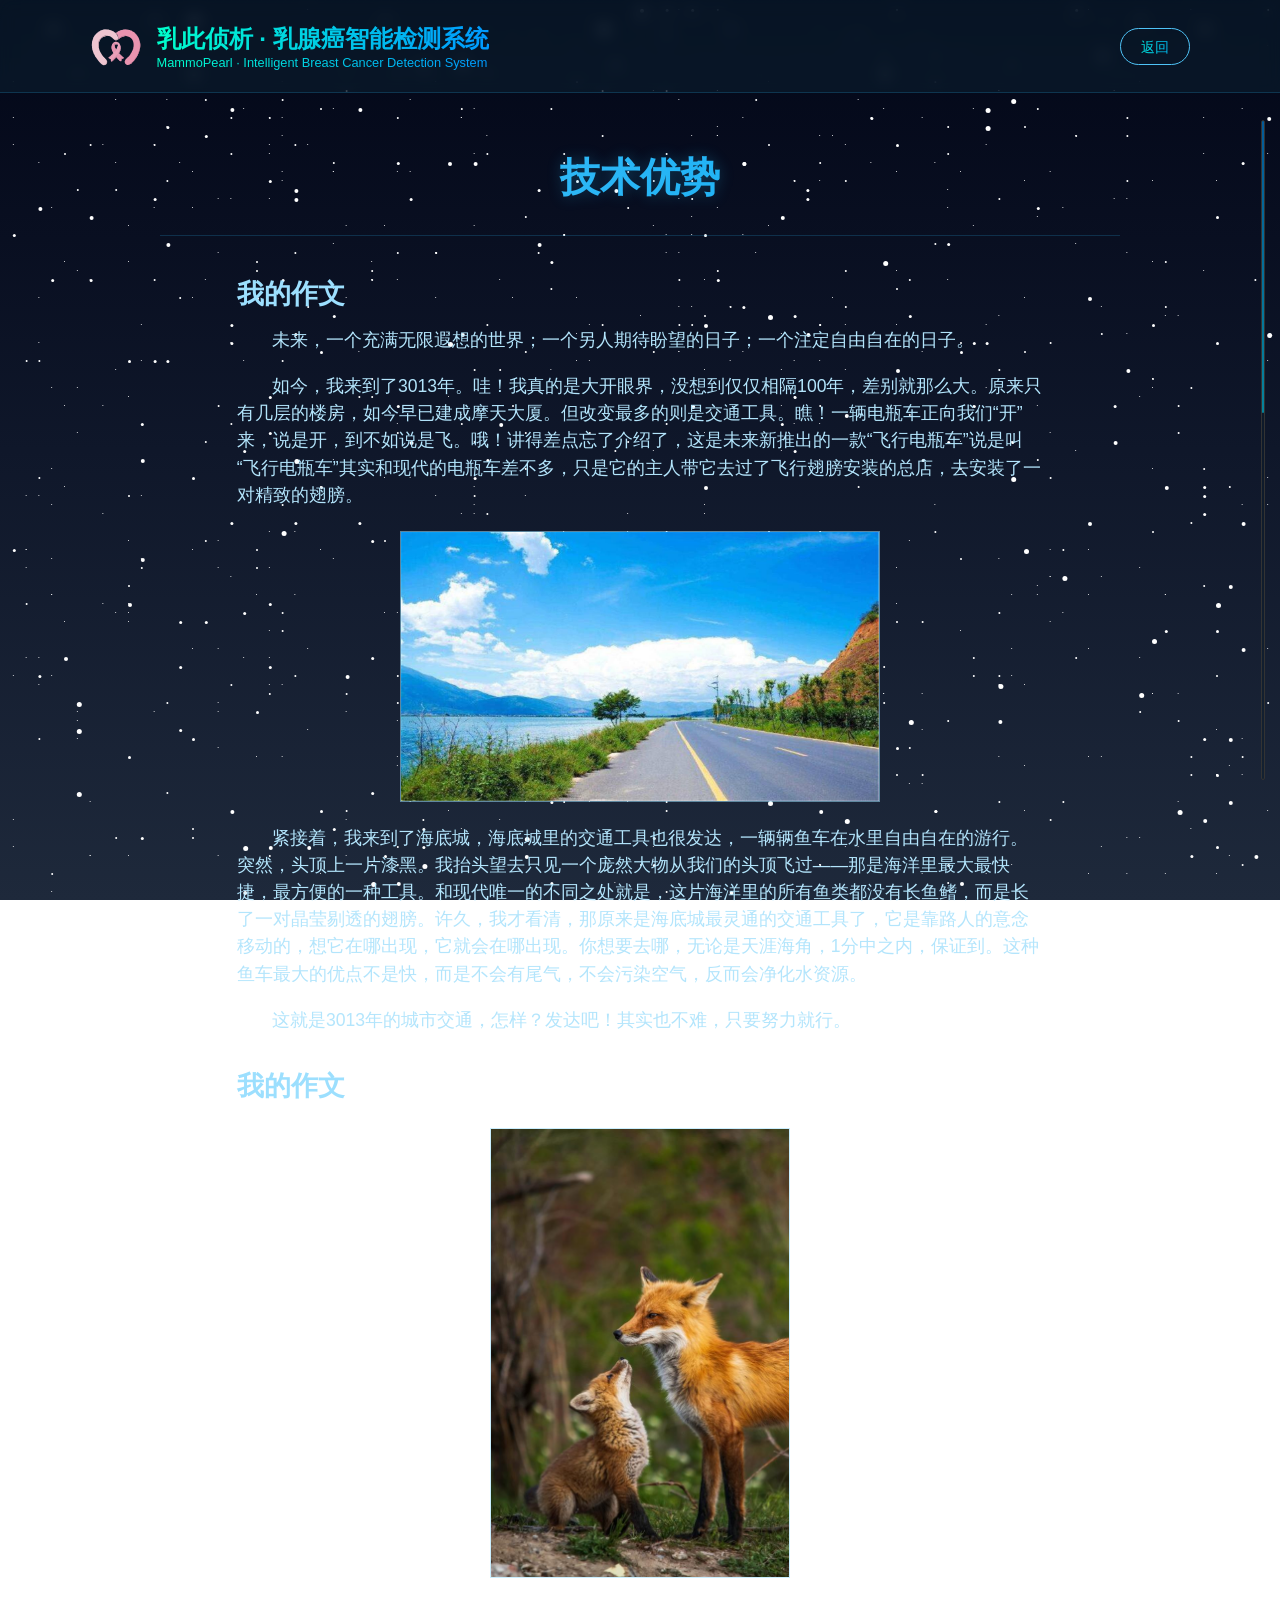
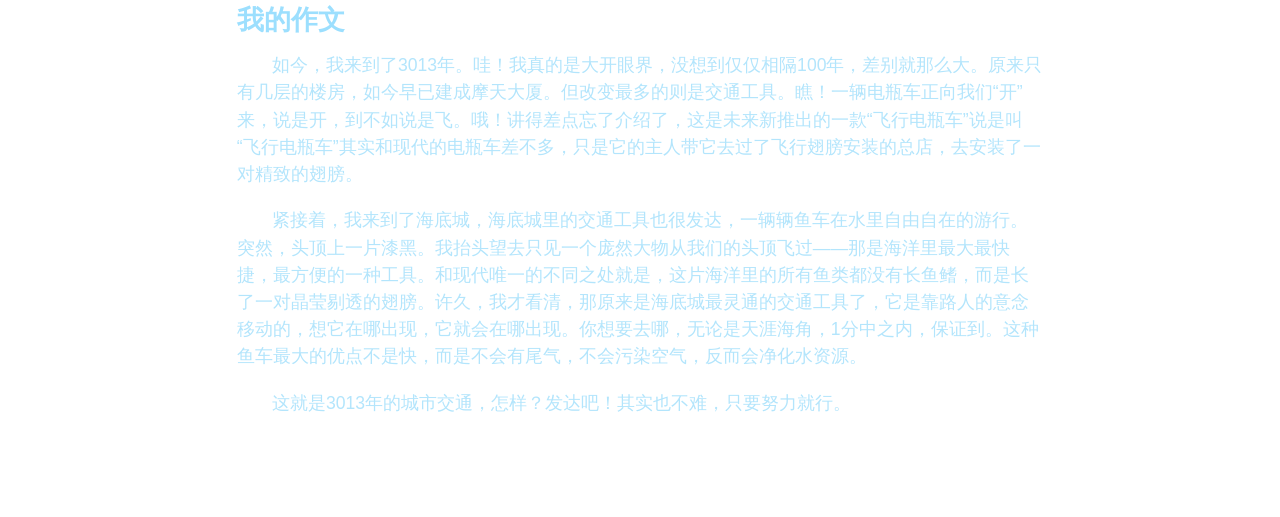
==== templates/advan.html @ e094aace "finish demo of advantage page" ====
<!DOCTYPE html>
<html lang="zh-CN">

<head>
    <meta charset="utf-8">
    <meta name="viewport" content="width=device-width, initial-scale=1.0">
    <title>乳此侦析 - 技术优势</title>
    <link rel="icon" href="../static/assets/img/favicon.ico" type="image/x-icon">
    <link rel="stylesheet" href="../static/css/scrollbar.css">
    <link rel="stylesheet" href="../static/css/star.css">
    <link rel="stylesheet" href="../static/css/header.css">
    <link rel="stylesheet" href="../static/css/advan-main.css">
</head>

<body>
    <div class="star-container">
        <div class="layer1"></div>
        <div class="layer2"></div>
        <div class="layer3"></div>
        <div class="layer4"></div>
        <div class="layer5"></div>
    </div>
    <div class="scroll-indicator">
        <div class="scroll-indicator-thumb" id="scroll-thumb"></div>
    </div>

    <header class="main-header no-select">
        <div class="main-header-left">
            <svg class="main-header-logo" version="1.1" xmlns="http://www.w3.org/2000/svg" width="52" height="52"
                viewBox="0 0 52 52">
                <g class="main-header-logo-g">
                    <path
                        d="M0 0 C1.58754144 1.37013927 3.17115273 2.74485119 4.75 4.125 C6.10351562 5.08792969 6.10351562 5.08792969 7.484375 6.0703125 C10.16448387 8.500894 10.18817424 9.65680637 10.75 13.125 C12.31204284 15.30531667 12.31204284 15.30531667 14.25 17.25 C16.55543369 19.67826417 17.67536198 20.90108595 18.75 24.125 C19.1934375 24.54523437 19.636875 24.96546875 20.09375 25.3984375 C24.11371924 29.58906581 26.31851023 35.89902555 28.75 41.125 C29.10835938 41.89199219 29.46671875 42.65898438 29.8359375 43.44921875 C32.78611499 50.88308184 32.48726083 59.23376484 32.75 67.125 C33.41 66.135 34.07 65.145 34.75 64.125 C34.75 66.95529452 34.22100883 68.63308477 32.25390625 70.6875 C25.15498288 76.40091921 17.26501741 78.7466569 8.1875 78.40625 C-4.76184318 76.91209502 -12.71640388 68.8432201 -21.09863281 59.6628418 C-27.55818093 52.61914856 -34.23340247 47.5149106 -42.5625 42.875 C-43.14249756 42.54508057 -43.72249512 42.21516113 -44.32006836 41.87524414 C-54.56867589 36.42652904 -65.27054915 35.64178246 -76.6875 35.75 C-77.90759766 35.73839844 -79.12769531 35.72679688 -80.38476562 35.71484375 C-98.57722936 35.77287394 -113.6607672 41.44947905 -128.25 52.125 C-129.18972656 52.80433594 -130.12945312 53.48367187 -131.09765625 54.18359375 C-149.18955521 68.05150505 -158.03670073 87.98331957 -161.85742188 109.98291016 C-162.64927397 116.32068161 -162.64295207 122.68543615 -162.625 129.0625 C-162.62445618 129.78944061 -162.62391235 130.51638123 -162.62335205 131.26535034 C-162.54116151 155.21008517 -155.98321189 174.53285616 -145.8125 196 C-145.00631226 197.71231812 -145.00631226 197.71231812 -144.18383789 199.45922852 C-140.77084655 206.51858253 -136.91869668 212.83486909 -132.25 219.125 C-131.39456358 220.33972904 -130.54260225 221.55691833 -129.6953125 222.77734375 C-122.8454768 232.50797845 -115.76857911 241.81329175 -107.19921875 250.11328125 C-105.12076379 252.25838005 -103.32346262 254.51013817 -101.5 256.875 C-98.78547092 260.38350201 -95.92837569 263.45902133 -92.71508789 266.49487305 C-84.69968942 274.08199597 -78.93948394 282.37385771 -78.046875 293.703125 C-77.87049714 303.75666316 -79.78371543 310.62720187 -86.796875 318.04296875 C-94.21498304 324.33891076 -103.05522108 327.57102831 -112.73046875 327.39453125 C-122.36870011 326.36346464 -129.2327175 321.43232283 -136.25 315.125 C-136.75821289 314.67560059 -137.26642578 314.22620117 -137.79003906 313.76318359 C-149.03311009 303.80126829 -158.88396156 292.86749595 -168.25 281.125 C-168.69520996 280.56876953 -169.14041992 280.01253906 -169.59912109 279.43945312 C-208.31755136 230.99122721 -236.22239445 170.40146942 -229.5 107.0625 C-226.04740163 78.01501948 -215.67225597 46.58198347 -196.25 24.125 C-195.59 24.125 -194.93 24.125 -194.25 24.125 C-194.023125 23.58875 -193.79625 23.0525 -193.5625 22.5 C-190.24818297 16.50266442 -184.68253796 9.74566361 -178.25 7.125 C-178.25 6.465 -178.25 5.805 -178.25 5.125 C-176.01906488 3.3070145 -173.63104184 1.77267007 -171.2421875 0.16796875 C-169.31279004 -1.14936137 -167.41774477 -2.51920923 -165.5703125 -3.94921875 C-151.48250537 -14.58188619 -133.49413192 -22.2190003 -116.25 -25.875 C-114.37634766 -26.31585938 -114.37634766 -26.31585938 -112.46484375 -26.765625 C-73.17427471 -35.19535668 -31.16849437 -25.35037542 0 0 Z "
                        fill="#EEC5D0" transform="translate(289.25,33.875)" />
                    <path
                        d="M0 0 C0.78866455 0.52674316 1.5773291 1.05348633 2.38989258 1.59619141 C8.47725109 5.73045713 13.81918882 10.2099766 19.125 15.3125 C20.88679974 16.83753614 22.66664285 18.33690176 24.45703125 19.828125 C53.07965748 45.30025139 68.38412422 87.99743405 71.125 125.3125 C71.32325459 130.32625418 71.28624798 135.2982079 71.125 140.3125 C71.09535156 141.57578125 71.06570313 142.8390625 71.03515625 144.140625 C70.63096426 154.03839967 68.90013044 163.37989488 66.65136719 173.01464844 C66.16625855 175.13238616 65.72034028 177.25357426 65.2890625 179.3828125 C61.24592732 198.73905509 54.32143075 217.81502241 45.125 235.3125 C44.78001465 235.97362793 44.4350293 236.63475586 44.07958984 237.31591797 C32.16048733 259.90607797 16.16474412 283.09004579 -2.34375 300.75390625 C-3.97332541 302.25263391 -3.97332541 302.25263391 -4.875 304.3125 C-5.535 304.3125 -6.195 304.3125 -6.875 304.3125 C-7.1225 304.93125 -7.37 305.55 -7.625 306.1875 C-9.08128639 308.66318687 -10.25312506 309.26375002 -12.875 310.3125 C-12.875 310.9725 -12.875 311.6325 -12.875 312.3125 C-16.34307633 315.5457936 -20.13777142 318.3980195 -23.875 321.3125 C-24.80828125 322.04855469 -25.7415625 322.78460938 -26.703125 323.54296875 C-38.04518332 332.17913602 -47.75414958 334.93590798 -61.875 333.3125 C-65.1280157 332.14695546 -67.33119265 330.61464565 -69.875 328.3125 C-70.926875 327.549375 -71.97875 326.78625 -73.0625 326 C-80.71338989 318.68914967 -82.90786619 310.08243666 -84.375 299.8125 C-82.37835115 285.83595802 -72.92821788 276.27434906 -63.4375 266.625 C-62.91728271 266.09519531 -62.39706543 265.56539063 -61.86108398 265.01953125 C-58.12016199 261.3125 -58.12016199 261.3125 -55.875 261.3125 C-55.61847656 260.72597656 -55.36195313 260.13945312 -55.09765625 259.53515625 C-53.76326104 257.10937071 -52.33014672 255.63721299 -50.3125 253.75 C-43.03611135 246.65849237 -36.81074841 238.5435994 -30.875 230.3125 C-30.18664062 229.37019531 -29.49828125 228.42789063 -28.7890625 227.45703125 C-23.43432577 219.95491716 -18.92649572 212.25508472 -14.75976562 204.03808594 C-13.98423469 202.52554382 -13.17449271 201.03064388 -12.359375 199.5390625 C-1.03302762 178.31771933 4.32791772 157.32328648 4.4375 133.4375 C4.44355759 132.43769608 4.44355759 132.43769608 4.44973755 131.41769409 C4.51210041 109.30273309 -2.33556581 85.08390031 -18.14453125 68.78515625 C-28.10083278 59.76893469 -38.13528819 52.7903195 -50.875 48.3125 C-51.7103125 47.98765625 -52.545625 47.6628125 -53.40625 47.328125 C-70.43739034 41.31045541 -91.74690197 44.03502065 -107.875 51.3125 C-119.31685206 56.89466483 -130.33609277 62.89740517 -140.49121094 70.60229492 C-142.57065281 72.09415178 -144.55265074 73.25453342 -146.875 74.3125 C-146.83375 73.075 -146.7925 71.8375 -146.75 70.5625 C-146.91146073 53.1785609 -154.51592601 31.61724319 -167.109375 19.08984375 C-168.875 17.3125 -168.875 17.3125 -168.875 15.3125 C-169.535 15.3125 -170.195 15.3125 -170.875 15.3125 C-170.875 14.6525 -170.875 13.9925 -170.875 13.3125 C-127.00983877 -27.30861394 -49.50872276 -33.15434665 0 0 Z "
                        fill="#E993AF" transform="translate(471.875,26.6875)" />
                    <path
                        d="M0 0 C14.18614909 10.62849415 23.53861482 24.39739926 26.9375 41.875 C29.67337024 64.03794882 22.13592295 85.23599577 10.0703125 103.73828125 C8.73112005 105.76461977 8.73112005 105.76461977 9.19604492 107.82177734 C10.02674926 110.12214728 10.91006869 111.18280678 12.66796875 112.86328125 C13.22073486 113.40130371 13.77350098 113.93932617 14.34301758 114.49365234 C14.93107178 115.05262207 15.51912598 115.6115918 16.125 116.1875 C17.32221227 117.35091281 18.51755261 118.51625528 19.7109375 119.68359375 C20.27780273 120.23772949 20.84466797 120.79186523 21.42871094 121.36279297 C23.14144421 123.07940622 24.71774127 124.87105703 26.25 126.75 C32.29474085 134.01787023 40.24698912 139.54633719 47.66796875 145.32421875 C48.49784302 145.97414795 48.49784302 145.97414795 49.34448242 146.63720703 C50.82199028 147.78524762 52.31659371 148.91119405 53.8125 150.03515625 C56.35152767 152.23346881 56.66342227 153.58606721 56.9375 156.875 C50.24588302 163.28869039 42.71040002 164.93308203 33.9375 166.875 C33.86233154 167.72263916 33.86233154 167.72263916 33.78564453 168.58740234 C33.55383728 171.14253853 33.3083421 173.69617762 33.0625 176.25 C32.98386719 177.13945312 32.90523437 178.02890625 32.82421875 178.9453125 C32.74042969 179.79609375 32.65664063 180.646875 32.5703125 181.5234375 C32.49699707 182.30895996 32.42368164 183.09448242 32.34814453 183.90380859 C31.9375 185.875 31.9375 185.875 29.9375 187.875 C22.22588096 188.24221995 18.45906042 185.5517318 12.7734375 180.54296875 C5.44882101 173.65217941 -1.57932875 166.56960571 -8.0625 158.875 C-9.01926799 157.74717245 -9.97632456 156.61958968 -10.93359375 155.4921875 C-13.64885979 152.29118669 -16.3570787 149.08432436 -19.0625 145.875 C-19.74054688 146.68582031 -20.41859375 147.49664062 -21.1171875 148.33203125 C-37.85495653 168.27916066 -37.85495653 168.27916066 -45.921875 175.05078125 C-49.53588222 178.13060127 -52.97605813 181.40369962 -56.44921875 184.640625 C-59.66939022 187.39389568 -62.43936575 189.64312368 -66.6875 190.25 C-69.5817418 189.79301445 -70.27376303 189.15186117 -72.0625 186.875 C-72.49145508 184.74609375 -72.49145508 184.74609375 -72.58203125 182.3125 C-72.66227539 180.99378906 -72.66227539 180.99378906 -72.74414062 179.6484375 C-72.83135592 177.79999388 -72.90688583 175.95096177 -72.97070312 174.1015625 C-73.13594159 171.56914382 -73.34137925 169.3092853 -74.0625 166.875 C-77.58711018 164.24793004 -81.3171799 163.41953525 -85.5625 162.4375 C-90.16682693 161.25658122 -93.33518295 159.79641066 -97.0625 156.875 C-96.54346214 152.83196826 -94.63702824 151.23761732 -91.625 148.625 C-90.72136719 147.83867187 -89.81773437 147.05234375 -88.88671875 146.2421875 C-85.45806887 143.36838138 -81.97898818 140.56807746 -78.4609375 137.8046875 C-75.4200754 135.3581307 -72.53069766 132.7638372 -69.65625 130.125 C-68.0625 128.875 -68.0625 128.875 -66.0625 128.875 C-66.0625 128.215 -66.0625 127.555 -66.0625 126.875 C-61.76017442 122.10755814 -61.76017442 122.10755814 -58.0625 120.875 C-57.37739684 119.55104536 -56.71396226 118.21582778 -56.0625 116.875 C-53.98057115 114.6164973 -51.82594991 112.45137942 -49.64453125 110.2890625 C-47.79950746 107.96284023 -47.79950746 107.96284023 -48.09375 105.0546875 C-49.2500465 101.25942399 -50.89736097 97.86417955 -52.75 94.375 C-62.98820157 74.43890791 -68.82634642 55.80538568 -63.21875 33.375 C-58.61176969 19.4295461 -50.4748976 5.06714735 -37.15234375 -2.234375 C-24.28163156 -7.71946356 -11.85990344 -7.91272195 0 0 Z M-36.0625 22.875 C-38.40912701 39.88042689 -29.16817303 56.21649046 -20.0625 69.875 C-16.24546409 66.34903788 -13.54314486 62.80973455 -11.125 58.1875 C-10.78726563 57.54321045 -10.44953125 56.8989209 -10.1015625 56.23510742 C-4.32007839 44.79895007 0.31327151 32.86839758 -1.0625 19.875 C-5.63834518 17.5825107 -9.74630481 17.52824234 -14.75 17.5625 C-15.54857422 17.56523926 -16.34714844 17.56797852 -17.16992188 17.57080078 C-23.80060305 17.68795538 -31.14261582 17.95511582 -36.0625 22.875 Z "
                        fill="#EA9FB8" transform="translate(321.0625,134.125)" />
                    <path
                        d="M0 0 C0.66 0 1.32 0 2 0 C1.41519208 3.44075861 0.54264073 6.32284397 -0.9609375 9.46875 C-1.35023438 10.28730469 -1.73953125 11.10585937 -2.140625 11.94921875 C-2.54796875 12.79097656 -2.9553125 13.63273438 -3.375 14.5 C-3.77460938 15.34175781 -4.17421875 16.18351562 -4.5859375 17.05078125 C-6.21065099 20.44450845 -7.79583113 23.68642419 -9.8515625 26.84375 C-11.20732305 28.88539453 -11.20732305 28.88539453 -10.74243164 30.94799805 C-9.91072437 33.24674832 -9.02664232 34.30856103 -7.26953125 35.98828125 C-6.71676514 36.52630371 -6.16399902 37.06432617 -5.59448242 37.61865234 C-5.00642822 38.17762207 -4.41837402 38.7365918 -3.8125 39.3125 C-2.61528773 40.47591281 -1.41994739 41.64125528 -0.2265625 42.80859375 C0.34030273 43.36272949 0.90716797 43.91686523 1.49121094 44.48779297 C3.20394421 46.20440622 4.78024127 47.99605703 6.3125 49.875 C12.35724085 57.14287023 20.30948912 62.67133719 27.73046875 68.44921875 C28.56034302 69.09914795 28.56034302 69.09914795 29.40698242 69.76220703 C30.88449028 70.91024762 32.37909371 72.03619405 33.875 73.16015625 C36.41402767 75.35846881 36.72592227 76.71106721 37 80 C30.30838302 86.41369039 22.77290002 88.05808203 14 90 C13.92483154 90.84763916 13.92483154 90.84763916 13.84814453 91.71240234 C13.61633728 94.26753853 13.3708421 96.82117762 13.125 99.375 C13.04636719 100.26445312 12.96773438 101.15390625 12.88671875 102.0703125 C12.76103516 103.34648437 12.76103516 103.34648437 12.6328125 104.6484375 C12.55949707 105.43395996 12.48618164 106.21948242 12.41064453 107.02880859 C12 109 12 109 10 111 C2.28838096 111.36721995 -1.47843958 108.6767318 -7.1640625 103.66796875 C-14.48867899 96.77717941 -21.51682875 89.69460571 -28 82 C-28.95676799 80.87217245 -29.91382456 79.74458968 -30.87109375 78.6171875 C-33.58635979 75.41618669 -36.2945787 72.20932436 -39 69 C-40.01707031 70.21623047 -40.01707031 70.21623047 -41.0546875 71.45703125 C-57.79245653 91.40416066 -57.79245653 91.40416066 -65.859375 98.17578125 C-69.47338222 101.25560127 -72.91355813 104.52869962 -76.38671875 107.765625 C-82.38263178 112.89217545 -82.38263178 112.89217545 -86.8125 113.1875 C-87.534375 113.125625 -88.25625 113.06375 -89 113 C-84.45714286 109.21428571 -84.45714286 109.21428571 -82 108.0625 C-76.77965132 105.28918976 -72.75425512 99.64553588 -68.75 95.3125 C-67.93789063 94.44141602 -67.93789063 94.44141602 -67.109375 93.55273438 C-64.22715755 90.51421828 -64.22715755 90.51421828 -62 87 C-61.34 87 -60.68 87 -60 87 C-59.773125 86.278125 -59.54625 85.55625 -59.3125 84.8125 C-57.73080282 81.42314891 -55.79885498 79.4575312 -53 77 C-52.01 76.67 -51.02 76.34 -50 76 C-49.505 74.515 -49.505 74.515 -49 73 C-48.505 71.515 -48.505 71.515 -48 70 C-47.01 69.67 -46.02 69.34 -45 69 C-44.505 67.515 -44.505 67.515 -44 66 C-43.01 66 -42.02 66 -41 66 C-40.52820313 65.07767578 -40.52820313 65.07767578 -40.046875 64.13671875 C-39.61890625 63.32847656 -39.1909375 62.52023437 -38.75 61.6875 C-38.33234375 60.88699219 -37.9146875 60.08648437 -37.484375 59.26171875 C-35.90445758 56.85442352 -34.31251838 55.66804605 -32 54 C-30.73152315 51.41501488 -30.73152315 51.41501488 -30 49 C-29.01 49 -28.02 49 -27 49 C-26.814375 48.21625 -26.62875 47.4325 -26.4375 46.625 C-24.41025041 41.51280537 -21.22705061 37.42278812 -18 33 C-14.66285036 28.3897546 -14.66285036 28.3897546 -13 23 C-12.34 23 -11.68 23 -11 23 C-10.731875 22.4225 -10.46375 21.845 -10.1875 21.25 C-9 19 -9 19 -7.51953125 17.203125 C-5.75956322 14.65139758 -5.19477736 12.51070191 -4.5 9.5 C-3.61196517 5.65184908 -2.7125909 2.93402689 0 0 Z "
                        fill="#E593AF" transform="translate(341,211)" />
                    <path
                        d="M0 0 C0 0.66 0 1.32 0 2 C3.465 1.505 3.465 1.505 7 1 C5.02 5.29 3.04 9.58 1 14 C1.66 13.67 2.32 13.34 3 13 C3 13.66 3 14.32 3 15 C12.9 15 22.8 15 33 15 C33 15.66 33 16.32 33 17 C33.99 17 34.98 17 36 17 C36 14.69 36 12.38 36 10 C36.99 10.495 36.99 10.495 38 11 C38.09945415 17.11090483 38.0712828 22.97403427 37 29 C36.67 29 36.34 29 36 29 C35.505 25.04 35.505 25.04 35 21 C25.26315873 18.29094854 12.22590376 18.79054509 3 23 C1.34784709 24.65215291 1.78904364 26.53820779 1.75 28.8125 C1.98835964 44.26615018 9.46539413 56.97035719 17 70 C17.99 69.67 18.98 69.34 20 69 C18.63922597 73.93467505 16.39190468 77.68233337 13.375 81.75 C12.92914551 82.36270752 12.48329102 82.97541504 12.02392578 83.60668945 C8.78910852 88.02006116 5.41657033 92.3089062 1.9453125 96.5390625 C-0.93265499 100.17986475 -3.53473897 104.00882001 -6.140625 107.84765625 C-8.1182063 110.13683124 -9.04488719 110.67964485 -12 111 C-11.7628125 110.15050781 -11.525625 109.30101562 -11.28125 108.42578125 C-10.92801762 104.1232146 -12.35027487 101.74090292 -14.5 98.1875 C-25.88704086 78.12017389 -31.90908255 57.51133022 -26.15625 34.5 C-22.92501233 24.71895626 -12.46306631 0 0 0 Z "
                        fill="#E593AF" transform="translate(284,133)" />
                    <path
                        d="M0 0 C0 0.33 0 0.66 0 1 C5.94 1.33 11.88 1.66 18 2 C18 2.33 18 2.66 18 3 C16.06060547 3.05607422 16.06060547 3.05607422 14.08203125 3.11328125 C-6.1730951 3.82385045 -22.4100895 7.86050374 -39 20 C-39.93972656 20.67933594 -40.87945312 21.35867187 -41.84765625 22.05859375 C-57.66834242 34.18556135 -66.46181762 50.88468831 -71 70 C-71.28580933 71.18601807 -71.28580933 71.18601807 -71.57739258 72.39599609 C-73.20537233 80.05953602 -73.27311632 87.64108673 -73.20581055 95.43457031 C-73.1874718 97.62837326 -73.18530224 99.821753 -73.18554688 102.015625 C-73.16729034 109.06982982 -72.98287845 116.00190543 -72 123 C-73.485 123.495 -73.485 123.495 -75 124 C-75 121.36 -75 118.72 -75 116 C-75.66 115.67 -76.32 115.34 -77 115 C-78.74027577 109.01862308 -78.18599279 102.56844196 -78.18530273 96.39038086 C-78.18748283 94.20471533 -78.20564719 92.01956038 -78.22460938 89.83398438 C-78.25244988 82.93319263 -78.07145499 76.6424147 -76 70 C-75.59836489 67.83811224 -75.220477 65.67156973 -74.875 63.5 C-74.62363281 61.93765625 -74.62363281 61.93765625 -74.3671875 60.34375 C-74.24601562 59.5703125 -74.12484375 58.796875 -74 58 C-73.34 58 -72.68 58 -72 58 C-71.67 55.36 -71.34 52.72 -71 50 C-70.34 50 -69.68 50 -69 50 C-68.77183594 49.15695313 -68.54367188 48.31390625 -68.30859375 47.4453125 C-66.76504174 43.38139348 -64.64274956 40.33767257 -62.0625 36.875 C-61.61970703 36.26785156 -61.17691406 35.66070312 -60.72070312 35.03515625 C-59.86761971 33.86804661 -59.00930926 32.70473384 -58.14501953 31.54589844 C-57.17609661 30.23774919 -56.23867147 28.90635948 -55.30859375 27.5703125 C-54.66083984 26.79300781 -54.66083984 26.79300781 -54 26 C-53.34 26 -52.68 26 -52 26 C-51.67 25.01 -51.34 24.02 -51 23 C-45.56045427 16.71052525 -38.3968846 12.45495241 -30.921875 8.95703125 C-28.90243136 7.99520015 -28.90243136 7.99520015 -26.75390625 6.5546875 C-23.36960806 4.64411916 -19.87916244 3.46202048 -16.1875 2.3125 C-15.51396484 2.08755859 -14.84042969 1.86261719 -14.14648438 1.63085938 C-9.27525217 0.09723699 -5.10289351 -0.21143008 0 0 Z "
                        fill="#BB99A6" transform="translate(200,66)" />
                    <path
                        d="M0 0 C0.66 0 1.32 0 2 0 C1.41519208 3.44075861 0.54264073 6.32284397 -0.9609375 9.46875 C-1.35023438 10.28730469 -1.73953125 11.10585937 -2.140625 11.94921875 C-2.54796875 12.79097656 -2.9553125 13.63273438 -3.375 14.5 C-3.77460938 15.34175781 -4.17421875 16.18351562 -4.5859375 17.05078125 C-6.20984105 20.44281662 -7.82560825 23.71863794 -9.80859375 26.91796875 C-11.27839516 29.01199484 -11.27839516 29.01199484 -10.6875 31.8125 C-10.460625 32.534375 -10.23375 33.25625 -10 34 C-11.66666667 34 -13.33333333 34 -15 34 C-15.35191406 34.68964844 -15.70382812 35.37929687 -16.06640625 36.08984375 C-19.50012466 42.62556366 -23.32571104 48.30384268 -28 54 C-29.27657808 55.59959885 -30.54751768 57.20371543 -31.8125 58.8125 C-32.37582031 59.52019531 -32.93914062 60.22789062 -33.51953125 60.95703125 C-35.61987107 63.85538937 -36.86950165 66.60850495 -38 70 C-38.66 70 -39.32 70 -40 70 C-41.37212301 71.53195272 -42.6715446 73.12921081 -43.9375 74.75 C-50.65072409 83.12534067 -57.64241128 91.30297728 -65.89453125 98.2109375 C-69.50027139 101.27481317 -72.92575758 104.54006929 -76.38671875 107.765625 C-82.38263178 112.89217545 -82.38263178 112.89217545 -86.8125 113.1875 C-87.534375 113.125625 -88.25625 113.06375 -89 113 C-84.45714286 109.21428571 -84.45714286 109.21428571 -82 108.0625 C-76.77965132 105.28918976 -72.75425512 99.64553588 -68.75 95.3125 C-67.93789063 94.44141602 -67.93789063 94.44141602 -67.109375 93.55273438 C-64.22715755 90.51421828 -64.22715755 90.51421828 -62 87 C-61.34 87 -60.68 87 -60 87 C-59.773125 86.278125 -59.54625 85.55625 -59.3125 84.8125 C-57.73080282 81.42314891 -55.79885498 79.4575312 -53 77 C-52.01 76.67 -51.02 76.34 -50 76 C-49.505 74.515 -49.505 74.515 -49 73 C-48.505 71.515 -48.505 71.515 -48 70 C-47.01 69.67 -46.02 69.34 -45 69 C-44.505 67.515 -44.505 67.515 -44 66 C-43.01 66 -42.02 66 -41 66 C-40.52820313 65.07767578 -40.52820313 65.07767578 -40.046875 64.13671875 C-39.61890625 63.32847656 -39.1909375 62.52023437 -38.75 61.6875 C-38.33234375 60.88699219 -37.9146875 60.08648437 -37.484375 59.26171875 C-35.90445758 56.85442352 -34.31251838 55.66804605 -32 54 C-30.73152315 51.41501488 -30.73152315 51.41501488 -30 49 C-29.01 49 -28.02 49 -27 49 C-26.814375 48.21625 -26.62875 47.4325 -26.4375 46.625 C-24.41025041 41.51280537 -21.22705061 37.42278812 -18 33 C-14.66285036 28.3897546 -14.66285036 28.3897546 -13 23 C-12.34 23 -11.68 23 -11 23 C-10.731875 22.4225 -10.46375 21.845 -10.1875 21.25 C-9 19 -9 19 -7.51953125 17.203125 C-5.75956322 14.65139758 -5.19477736 12.51070191 -4.5 9.5 C-3.61196517 5.65184908 -2.7125909 2.93402689 0 0 Z "
                        fill="#C9889D" transform="translate(341,211)" />
                    <path
                        d="M0 0 C2.66612503 0.23029651 5.28730263 0.52225117 7.9375 0.875 C8.67935547 0.96652344 9.42121094 1.05804688 10.18554688 1.15234375 C15.73305861 1.8665293 15.73305861 1.8665293 18 3 C18 3.66 18 4.32 18 5 C16.97003906 5.01417969 15.94007813 5.02835937 14.87890625 5.04296875 C-9.7841293 5.707638 -31.15019164 16.48127754 -50.64697266 31.30737305 C-52.71456591 32.79467581 -54.68881076 33.94657584 -57 35 C-56.44546753 31.67280518 -55.95004305 28.78577578 -54 26 C-50.76967782 24.07555275 -48.78176921 23 -45 23 C-44.6596875 21.8553125 -44.6596875 21.8553125 -44.3125 20.6875 C-42.68252514 17.34993242 -41.28951305 16.64475653 -38 15 C-36.948125 14.443125 -35.89625 13.88625 -34.8125 13.3125 C-32 12 -32 12 -30 12 C-30 11.34 -30 10.68 -30 10 C-21.27929342 6.2259127 -13.01005047 3.27366703 -3.6328125 1.54296875 C-1.08596524 1.26920219 -1.08596524 1.26920219 0 0 Z "
                        fill="#BF8098" transform="translate(382,66)" />
                    <path
                        d="M0 0 C0.66 0.33 1.32 0.66 2 1 C2.39735664 6.73959593 0.62543995 11.05886194 -1.60351562 16.19921875 C-6.49180222 28.24492251 -7.47122261 40.95744901 -7.28125 53.81176758 C-7.24965047 55.96127597 -7.24020936 58.1100459 -7.234375 60.25976562 C-7.19471198 67.23534888 -6.95798952 74.08547888 -6 81 C-7.485 81.495 -7.485 81.495 -9 82 C-9 79.36 -9 76.72 -9 74 C-9.66 73.67 -10.32 73.34 -11 73 C-12.74027577 67.01862308 -12.18599279 60.56844196 -12.18530273 54.39038086 C-12.18748283 52.20471533 -12.20564719 50.01956038 -12.22460938 47.83398438 C-12.25244988 40.93319263 -12.07145499 34.6424147 -10 28 C-9.59836489 25.83811224 -9.220477 23.67156973 -8.875 21.5 C-8.70742187 20.4584375 -8.53984375 19.416875 -8.3671875 18.34375 C-8.24601562 17.5703125 -8.12484375 16.796875 -8 16 C-7.34 16 -6.68 16 -6 16 C-5.67 13.36 -5.34 10.72 -5 8 C-4.34 8 -3.68 8 -3 8 C-2.690625 7.05125 -2.38125 6.1025 -2.0625 5.125 C-1 2 -1 2 0 0 Z "
                        fill="#B7919E" transform="translate(134,108)" />
                    <path
                        d="M0 0 C0.66 0 1.32 0 2 0 C-4.30385076 34.50528837 -17.41636171 66.58192728 -38 95 C-38.99 94.67 -39.98 94.34 -41 94 C-41 92.68 -41 91.36 -41 90 C-40.38125 89.938125 -39.7625 89.87625 -39.125 89.8125 C-38.073125 89.4103125 -38.073125 89.4103125 -37 89 C-36.27544365 87.35767228 -35.62225605 85.68375165 -35 84 C-33.80731803 82.37662732 -32.61422802 80.75355087 -31.41796875 79.1328125 C-28.46624294 74.69302657 -26.31870709 69.79003793 -24 65 C-22.96047217 62.93642117 -21.91884569 60.87389804 -20.875 58.8125 C-15.53423295 48.08913221 -11.80395129 37.64718227 -9 26 C-8.34 26 -7.68 26 -7 26 C-6.81824219 24.95199219 -6.81824219 24.95199219 -6.6328125 23.8828125 C-6.46523438 22.97273438 -6.29765625 22.06265625 -6.125 21.125 C-5.96257813 20.22007812 -5.80015625 19.31515625 -5.6328125 18.3828125 C-5 16 -5 16 -3 14 C-2.56758381 11.82661404 -2.22452617 9.63481797 -1.9375 7.4375 C-1.09722222 1.09722222 -1.09722222 1.09722222 0 0 Z "
                        fill="#C47A93" transform="translate(537,196)" />
                    <path
                        d="M0 0 C0.66 0.33 1.32 0.66 2 1 C2.09945415 7.11090483 2.0712828 12.97403427 1 19 C0.67 19 0.34 19 0 19 C-0.495 15.04 -0.495 15.04 -1 11 C-10.73684127 8.29094854 -23.77409624 8.79054509 -33 13 C-34.41774838 14.18852855 -34.41774838 14.18852855 -34.09765625 17.59765625 C-34.0909822 19.08596867 -34.07902183 20.57426432 -34.0625 22.0625 C-34.05798828 22.82111328 -34.05347656 23.57972656 -34.04882812 24.36132812 C-34.0370068 26.24091871 -34.01907078 28.12046899 -34 30 C-38.38212989 26.35022606 -38.38017696 21.39246041 -39 16 C-39.738925 6.12643322 -39.738925 6.12643322 -37.48046875 2.68359375 C-36.99191406 2.12800781 -36.50335938 1.57242188 -36 1 C-35.67 2.32 -35.34 3.64 -35 5 C-34.34 4.34 -33.68 3.68 -33 3 C-33 3.66 -33 4.32 -33 5 C-23.1 5 -13.2 5 -3 5 C-3 5.66 -3 6.32 -3 7 C-2.01 7 -1.02 7 0 7 C0 4.69 0 2.38 0 0 Z "
                        fill="#CD90A9" transform="translate(320,143)" />
                    <path
                        d="M0 0 C0.33 0 0.66 0 1 0 C1.495 8.415 1.495 8.415 2 17 C2.66 16.01 3.32 15.02 4 14 C4 16.83029452 3.47100883 18.50808477 1.50390625 20.5625 C-5.60172088 26.28131459 -13.46695994 28.59277727 -22.546875 28.29296875 C-28.58575277 27.57176519 -33.97119803 25.40660779 -39 22 C-38.34 21.67 -37.68 21.34 -37 21 C-36.01 21.33 -35.02 21.66 -34 22 C-31.09269402 22.12365396 -28.21980542 22.18514971 -25.3125 22.1875 C-24.14557617 22.20586914 -24.14557617 22.20586914 -22.95507812 22.22460938 C-17.64186829 22.23790348 -13.10565319 21.47626315 -8 20 C-8 19.34 -8 18.68 -8 18 C-7.21625 17.7525 -6.4325 17.505 -5.625 17.25 C-2.51512121 15.76910534 -2.1911808 15.1481207 -1 12 C-0.71519194 9.9257375 -0.51125776 7.83928561 -0.375 5.75 C-0.30023438 4.67234375 -0.22546875 3.5946875 -0.1484375 2.484375 C-0.09945312 1.66453125 -0.05046875 0.8446875 0 0 Z "
                        fill="#CDAAB6" transform="translate(320,84)" />
                    <path
                        d="M0 0 C2.77773974 2.77773974 2.92105115 5.82839662 3.5625 9.5625 C3.69180908 10.29267334 3.82111816 11.02284668 3.9543457 11.77514648 C4.31498348 13.84829458 4.66133858 15.9231615 5 18 C5.13664063 18.8353125 5.27328125 19.670625 5.4140625 20.53125 C7.51417577 36.13209145 6.34290935 53.68103678 3 69 C0.82610977 65.73916465 0.7567413 64.87135056 0.78881836 61.1081543 C0.79219711 60.11248947 0.79557587 59.11682465 0.79905701 58.09098816 C0.81251663 57.01295425 0.82597626 55.93492035 0.83984375 54.82421875 C0.84504532 53.70747269 0.85024689 52.59072662 0.85560608 51.44013977 C0.87344376 47.85579556 0.90455092 44.27173473 0.9375 40.6875 C0.97423766 36.00392769 1.00459441 31.32038009 1.02734375 26.63671875 C1.03293304 25.51909149 1.03852234 24.40146423 1.04428101 23.24996948 C1.05862133 15.45473046 0.80705614 7.75933198 0 0 Z "
                        fill="#CA7C94" transform="translate(537,125)" />
                    <path
                        d="M0 0 C-1.3990397 3.02898887 -3.05334047 5.51374543 -5.125 8.125 C-5.74761719 8.91003906 -6.37023437 9.69507813 -7.01171875 10.50390625 C-7.66785156 11.32761719 -8.32398438 12.15132813 -9 13 C-9.64582031 13.83402344 -10.29164063 14.66804688 -10.95703125 15.52734375 C-14.83687402 20.4938486 -18.87426491 25.05213557 -23.43359375 29.40625 C-25.09467209 30.93267118 -25.09467209 30.93267118 -26 33 C-26.66 33 -27.32 33 -28 33 C-28.2475 33.61875 -28.495 34.2375 -28.75 34.875 C-30.20628639 37.35068687 -31.37812506 37.95125002 -34 39 C-34 39.66 -34 40.32 -34 41 C-35.78104718 42.60178593 -37.62537278 44.13381926 -39.5 45.625 C-40.5209375 46.44226563 -41.541875 47.25953125 -42.59375 48.1015625 C-43.3878125 48.72804688 -44.181875 49.35453125 -45 50 C-45.66 49.01 -46.32 48.02 -47 47 C-45.87811441 45.85111717 -44.75238316 44.70598863 -43.625 43.5625 C-42.99851562 42.92441406 -42.37203125 42.28632813 -41.7265625 41.62890625 C-40 40 -40 40 -38 39 C-37.67 38.01 -37.34 37.02 -37 36 C-35.34021028 35.31639169 -33.67245314 34.65201434 -32 34 C-27.47551642 30.24617022 -23.88235937 26.12419444 -21 21 C-20.34 21 -19.68 21 -19 21 C-18.566875 20.1028125 -18.566875 20.1028125 -18.125 19.1875 C-17 17 -17 17 -15 14 C-14.34 14 -13.68 14 -13 14 C-12.7628125 13.44828125 -12.525625 12.8965625 -12.28125 12.328125 C-10.68754857 9.43225289 -8.71082727 7.20487963 -6.5 4.75 C-5.7059375 3.85796875 -4.911875 2.9659375 -4.09375 2.046875 C-2 0 -2 0 0 0 Z "
                        fill="#C27992" transform="translate(493,298)" />
                    <path
                        d="M0 0 C2.66612503 0.23029651 5.28730263 0.52225117 7.9375 0.875 C8.67935547 0.96652344 9.42121094 1.05804688 10.18554688 1.15234375 C15.73305861 1.8665293 15.73305861 1.8665293 18 3 C18 3.66 18 4.32 18 5 C16.97003906 5.01417969 15.94007813 5.02835937 14.87890625 5.04296875 C5.95965368 5.29858921 -1.91957737 6.43685828 -10.37670898 9.36010742 C-14.39717472 10.71553417 -16.90899973 11.07695943 -21 10 C-22.03125 10.350625 -23.0625 10.70125 -24.125 11.0625 C-25.07375 11.371875 -26.0225 11.68125 -27 12 C-27.99 11.34 -28.98 10.68 -30 10 C-21.27929342 6.2259127 -13.01005047 3.27366703 -3.6328125 1.54296875 C-1.08596524 1.26920219 -1.08596524 1.26920219 0 0 Z "
                        fill="#D58AA5" transform="translate(382,66)" />
                    <path
                        d="M0 0 C1.65 0 3.3 0 5 0 C6.13493368 5.10217972 6.63643685 10.27601963 7.16210938 15.46875 C7.37312351 17.32155702 7.67915827 19.16302385 8 21 C8.66 21.33 9.32 21.66 10 22 C9.34 22.33 8.68 22.66 8 23 C7.38727921 26.25422822 7.03951605 29.51176866 6.66015625 32.80078125 C5.97149461 36.13814153 5.08846627 37.40796952 3 40 C2.01310803 42.57032557 2.01310803 42.57032557 1.3125 45.25 C1.06113281 46.14203125 0.80976563 47.0340625 0.55078125 47.953125 C0.36902344 48.62859375 0.18726563 49.3040625 0 50 C0.66 50.66 1.32 51.32 2 52 C1.625 54.125 1.625 54.125 1 56 C0.67 55.34 0.34 54.68 0 54 C-0.66 54 -1.32 54 -2 54 C-4.81734941 48.36530119 -1.33464362 40.5169523 0.5 34.875 C0.83862061 33.87218994 0.83862061 33.87218994 1.18408203 32.84912109 C4.27209197 23.57137695 6.09284268 12.99608693 2 3.8125 C1.35372751 2.53117503 0.694567 1.25580193 0 0 Z "
                        fill="#EFBFD1" transform="translate(317,135)" />
                    <path
                        d="M0 0 C0 0.33 0 0.66 0 1 C5.94 1.33 11.88 1.66 18 2 C18 2.33 18 2.66 18 3 C16.06060547 3.05607422 16.06060547 3.05607422 14.08203125 3.11328125 C-3.98984688 3.74726001 -19.73547654 6.72580152 -35 17 C-35.99 16.34 -36.98 15.68 -38 15 C-37.4375 13.1875 -37.4375 13.1875 -36 11 C-33.70401807 9.91698965 -31.36522558 8.92203709 -29 8 C-27.89011719 7.29617187 -27.89011719 7.29617187 -26.7578125 6.578125 C-23.37627516 4.64308097 -19.88722767 3.46453185 -16.1875 2.3125 C-15.17719727 1.97508789 -15.17719727 1.97508789 -14.14648438 1.63085938 C-9.27525217 0.09723699 -5.10289351 -0.21143008 0 0 Z "
                        fill="#B3949D" transform="translate(200,66)" />
                    <path
                        d="M0 0 C0.33 0 0.66 0 1 0 C1.4885227 9.6799869 0.76402305 16.96460539 -5.4375 24.6875 C-10.1091317 29.64621521 -15.70294734 32.5296178 -22 35 C-22.66 35 -23.32 35 -24 35 C-24 34.34 -24 33.68 -24 33 C-25.65 33 -27.3 33 -29 33 C-25.91190305 31.23537317 -24.76687864 31 -21 31 C-21 30.34 -21 29.68 -21 29 C-19.989375 28.67 -18.97875 28.34 -17.9375 28 C-13.09676459 25.94934223 -10.00817686 22.21484667 -7 18 C-6.67 17.01 -6.34 16.02 -6 15 C-5.34 15 -4.68 15 -4 15 C-3.67 13.02 -3.34 11.04 -3 9 C-2.34 9 -1.68 9 -1 9 C-0.67 6.03 -0.34 3.06 0 0 Z "
                        fill="#C5A6AF" transform="translate(210,325)" />
                    <path
                        d="M0 0 C1.30839844 0.00193359 2.61679688 0.00386719 3.96484375 0.00585938 C4.63660645 0.01206299 5.30836914 0.0182666 6.00048828 0.0246582 C8.05644077 0.04298438 10.11194279 0.04516693 12.16796875 0.04492188 C23.11089489 0.0935331 23.11089489 0.0935331 27.9296875 1.23046875 C27.9296875 1.89046875 27.9296875 2.55046875 27.9296875 3.23046875 C28.9196875 3.56046875 29.9096875 3.89046875 30.9296875 4.23046875 C26.24620936 4.30600872 21.70996398 4.26015566 17.0546875 3.73046875 C8.87116139 2.85229876 1.85103883 2.8391174 -6.0703125 5.23046875 C-7.95936455 5.26248658 -9.84978422 5.29024769 -11.73828125 5.234375 C-16.52890107 5.22635051 -21.3038747 5.78560122 -26.0703125 6.23046875 C-23.70967676 3.86983301 -22.61219685 3.78436009 -19.3828125 3.23046875 C-16.43345164 2.71673871 -13.6984746 2.11307433 -10.8371582 1.2097168 C-7.0469967 0.22440746 -3.90479533 -0.01350133 0 0 Z "
                        fill="#E3C9D4" transform="translate(198.0703125,4.76953125)" />
                    <path
                        d="M0 0 C0.99 0.495 0.99 0.495 2 1 C1.01 1.495 1.01 1.495 0 2 C0 1.34 0 0.68 0 0 Z M-1 2 C-0.67 2.66 -0.34 3.32 0 4 C-1.34074838 8.02224515 -3.7275898 9.39542862 -7 12 C-7.66 12.66 -8.32 13.32 -9 14 C-10.98636298 14.70626239 -12.98848259 15.36893571 -15 16 C-16.67163195 16.65411685 -18.34015202 17.31653318 -20 18 C-19.67 18.33 -19.34 18.66 -19 19 C-18.67 19.99 -18.34 20.98 -18 22 C-24.28571429 26.42857143 -24.28571429 26.42857143 -28 27 C-27.34 25.68 -26.68 24.36 -26 23 C-27.32 23.33 -28.64 23.66 -30 24 C-26.11337673 20.00973344 -22.03492877 16.3187005 -17.8125 12.6875 C-16.86987305 11.86282227 -16.86987305 11.86282227 -15.90820312 11.02148438 C-11.23728649 7 -11.23728649 7 -9 7 C-9 6.34 -9 5.68 -9 5 C-8.34 5.33 -7.68 5.66 -7 6 C-7.33 6.66 -7.66 7.32 -8 8 C-5.69 6.02 -3.38 4.04 -1 2 Z "
                        fill="#DB98B1" transform="translate(264,256)" />
                    <path
                        d="M0 0 C0.66 0 1.32 0 2 0 C0.78406436 5.40415838 -1.85963301 8.33032853 -5.63671875 12.16796875 C-6.31154297 13.07482422 -6.31154297 13.07482422 -7 14 C-6.67 14.99 -6.34 15.98 -6 17 C-5.32811503 19.33183607 -4.66084583 21.66501142 -4 24 C-3.34 24 -2.68 24 -2 24 C-1.34 25.65 -0.68 27.3 0 29 C-0.99 29.33 -1.98 29.66 -3 30 C-3.38671875 29.32453125 -3.7734375 28.6490625 -4.171875 27.953125 C-4.69265625 27.06109375 -5.2134375 26.1690625 -5.75 25.25 C-6.26046875 24.36828125 -6.7709375 23.4865625 -7.296875 22.578125 C-8.92207914 19.93086945 -8.92207914 19.93086945 -11.203125 17.796875 C-12.09257812 16.90742187 -12.09257812 16.90742187 -13 16 C-13 15.34 -13 14.68 -13 14 C-13.66 14 -14.32 14 -15 14 C-15 13.34 -15 12.68 -15 12 C-12.72247812 10.06924919 -10.43771937 8.24026611 -8.0625 6.4375 C-6.76142712 5.43657688 -5.46063154 4.43529318 -4.16015625 3.43359375 C-3.11730469 2.63050781 -2.07445312 1.82742187 -1 1 C-0.67 0.67 -0.34 0.34 0 0 Z "
                        fill="#DAA0B6" transform="translate(316,28)" />
                    <path
                        d="M0 0 C0.33 0 0.66 0 1 0 C1.17382123 3.99788822 0.97270817 7.52347243 0.125 11.4375 C-2.98223226 26.1582883 -3.51525835 41.00847787 -4 56 C-4.33 56 -4.66 56 -5 56 C-5.04985295 50.36239881 -5.08593183 44.72492913 -5.10986328 39.0871582 C-5.11985174 37.17372397 -5.13344716 35.26030473 -5.15087891 33.34692383 C-5.35288087 10.58605543 -5.35288087 10.58605543 -3 4 C-2.34 3.67 -1.68 3.34 -1 3 C-0.67 2.01 -0.34 1.02 0 0 Z "
                        fill="#F1D0DD" transform="translate(66,117)" />
                    <path
                        d="M0 0 C-0.5764004 3.32217049 -1.52235797 4.86725261 -3.9921875 7.13671875 C-4.60964844 7.71010986 -5.22710937 8.28350098 -5.86328125 8.87426758 C-6.52714844 9.47263428 -7.19101562 10.07100098 -7.875 10.6875 C-8.55175781 11.30455811 -9.22851562 11.92161621 -9.92578125 12.55737305 C-11.94062262 14.38296596 -13.96861644 16.19285346 -16 18 C-16.55204102 18.49918945 -17.10408203 18.99837891 -17.67285156 19.51269531 C-19.09970197 20.79676915 -20.5491355 22.05562296 -22 23.3125 C-22.804375 24.00988281 -23.60875 24.70726562 -24.4375 25.42578125 C-27.61243653 27.37623769 -30.32011866 27.68883356 -34 28 C-29.45714286 24.21428571 -29.45714286 24.21428571 -27 23.0625 C-24.74582072 21.86496726 -23.25963265 20.29550936 -21.48486328 18.48657227 C-18.71825883 15.71678362 -15.8159234 13.090045 -12.9375 10.4375 C-11.71675707 9.31194672 -10.4966874 8.18566275 -9.27734375 7.05859375 C-8.70870605 6.53378418 -8.14006836 6.00897461 -7.55419922 5.46826172 C-6.22918706 4.21651444 -4.95440682 2.91194618 -3.69140625 1.59765625 C-2 0 -2 0 0 0 Z "
                        fill="#C07A93" transform="translate(286,296)" />
                    <path
                        d="M0 0 C0.33 0 0.66 0 1 0 C1.33 4.95 1.66 9.9 2 15 C2.33 15 2.66 15 3 15 C3.50267778 19.43720097 4.00168547 23.87480707 4.5 28.3125 C4.64308594 29.57513672 4.78617187 30.83777344 4.93359375 32.13867188 C5.06894531 33.34716797 5.20429687 34.55566406 5.34375 35.80078125 C5.53227539 37.47394409 5.53227539 37.47394409 5.72460938 39.1809082 C6 42 6 42 6 45 C4.515 45.495 4.515 45.495 3 46 C3 43.36 3 40.72 3 38 C2.34 37.67 1.68 37.34 1 37 C-0.21936099 32.87341306 -0.11469022 28.78724564 -0.09765625 24.51171875 C-0.0962413 23.80852005 -0.09482635 23.10532135 -0.09336853 22.3808136 C-0.08780109 20.14966456 -0.07525475 17.91861836 -0.0625 15.6875 C-0.05748079 14.16862125 -0.05291862 12.64974091 -0.04882812 11.13085938 C-0.03784236 7.42053988 -0.02060034 3.71027999 0 0 Z "
                        fill="#D3ABB9" transform="translate(122,144)" />
                    <path
                        d="M0 0 C0.33 0.66 0.66 1.32 1 2 C1.66 2 2.32 2 3 2 C3.36351562 2.92619141 3.36351562 2.92619141 3.734375 3.87109375 C5.42448011 8.14185936 7.15120278 12.35205772 9.125 16.5 C11.76198249 22.42274639 13.94048664 28.6929902 12.125 35.125 C11.75375 36.07375 11.3825 37.0225 11 38 C9.22607071 34.8938136 8.69671268 32.35025049 8.3125 28.8125 C7.34910804 22.34742335 5.05843217 16.79120024 2.38793945 10.8762207 C0.71245584 7.09678506 -0.44737519 4.23349482 0 0 Z "
                        fill="#E0A5B8" transform="translate(316,58)" />
                    <path
                        d="M0 0 C-3.92731729 3.6299088 -7.70104376 5.05651165 -12.8125 6.25 C-13.50537109 6.42273438 -14.19824219 6.59546875 -14.91210938 6.7734375 C-16.60525594 7.19380492 -18.30227443 7.59852527 -20 8 C-20.33 10.64 -20.66 13.28 -21 16 C-21.33 16 -21.66 16 -22 16 C-22.33 12.37 -22.66 8.74 -23 5 C-16.64580863 0.56684323 -7.60755779 -2.5358526 0 0 Z "
                        fill="#B07088" transform="translate(375,293)" />
                    <path
                        d="M0 0 C0.99 0.33 1.98 0.66 3 1 C3.66 0.67 4.32 0.34 5 0 C3.63928224 4.93447101 1.39240618 8.68274066 -1.625 12.75 C-2.06650391 13.35545654 -2.50800781 13.96091309 -2.96289062 14.5847168 C-13.86333096 29.43166548 -13.86333096 29.43166548 -17 31 C-16.7452486 29.68428397 -16.47065859 28.37239624 -16.1875 27.0625 C-15.96126953 25.96615234 -15.96126953 25.96615234 -15.73046875 24.84765625 C-15.48941406 24.23792969 -15.24835938 23.62820312 -15 23 C-14.01 22.67 -13.02 22.34 -12 22 C-11.566875 20.5459375 -11.566875 20.5459375 -11.125 19.0625 C-10.75375 18.051875 -10.3825 17.04125 -10 16 C-8.35636866 15.27840576 -6.68949614 14.60648579 -5 14 C-4.26676204 11.98491642 -4.26676204 11.98491642 -4 10 C-3.34 9.67 -2.68 9.34 -2 9 C-1.31270746 6.88153715 -1.31270746 6.88153715 -0.875 4.4375 C-0.70742188 3.61121094 -0.53984375 2.78492188 -0.3671875 1.93359375 C-0.24601562 1.29550781 -0.12484375 0.65742188 0 0 Z "
                        fill="#D396AB" transform="translate(299,202)" />
                    <path
                        d="M0 0 C0.33 0.99 0.66 1.98 1 3 C0.32195312 3.42410156 -0.35609375 3.84820312 -1.0546875 4.28515625 C-7.5017343 8.34804585 -13.79734769 12.57337828 -20 17 C-20.88662904 14.11229847 -21.09524288 13.25596523 -20 10.3125 C-18 8 -18 8 -14.8125 7.625 C-10.00727489 6.83725818 -8.16991757 4.84889806 -4.796875 1.49609375 C-3 0 -3 0 0 0 Z "
                        fill="#B2768A" transform="translate(346,84)" />
                    <path
                        d="M0 0 C0.33 0 0.66 0 1 0 C1.33 11.22 1.66 22.44 2 34 C2.33 34 2.66 34 3 34 C3.05418326 36.08304538 3.09287551 38.16649768 3.125 40.25 C3.14820313 41.41015625 3.17140625 42.5703125 3.1953125 43.765625 C3.0103949 46.82786046 2.60823023 48.44202751 1 51 C-1.01616833 33.91657373 -1.91647512 17.14560773 0 0 Z "
                        fill="#CDB5BE" transform="translate(60,138)" />
                    <path
                        d="M0 0 C0.66 0 1.32 0 2 0 C1.09603482 5.26773574 -0.95832761 9.58399558 -3.25 14.375 C-3.63285156 15.2 -4.01570313 16.025 -4.41015625 16.875 C-6.83964654 21.99399291 -9.37588049 26.62566467 -13 31 C-15.15332031 31.68505859 -15.15332031 31.68505859 -17 32 C-16.525625 31.2575 -16.05125 30.515 -15.5625 29.75 C-14.22130673 27.38949985 -13.487688 25.63351523 -13 23 C-12.34 23 -11.68 23 -11 23 C-10.5978125 22.13375 -10.5978125 22.13375 -10.1875 21.25 C-9 19 -9 19 -7.51953125 17.203125 C-5.75956322 14.65139758 -5.19477736 12.51070191 -4.5 9.5 C-3.61196517 5.65184908 -2.7125909 2.93402689 0 0 Z "
                        fill="#CF92A7" transform="translate(341,211)" />
                    <path
                        d="M0 0 C0.66 0.99 1.32 1.98 2 3 C2.66 2.01 3.32 1.02 4 0 C4 2.83029452 3.47100883 4.50808477 1.50390625 6.5625 C-6.51468657 13.01609583 -14.90353077 14.58000993 -25 14 C-20.72557693 11.53863556 -15.9732645 10.63718963 -11.22460938 9.5 C-9.46753056 9.05770681 -7.73122472 8.53461222 -6 8 C-5.67 7.34 -5.34 6.68 -5 6 C-4.34 6 -3.68 6 -3 6 C-3 5.01 -3 4.02 -3 3 C-2.01 3 -1.02 3 0 3 C0 2.01 0 1.02 0 0 Z "
                        fill="#AD8D98" transform="translate(320,98)" />
                    <path
                        d="M0 0 C0 1.32 0 2.64 0 4 C-3.21428571 7 -3.21428571 7 -6 7 C-6.268125 7.86625 -6.53625 8.7325 -6.8125 9.625 C-8 13 -8 13 -9.5625 16.0625 C-10.89400543 18.7834024 -11.56213889 21.02254442 -12 24 C-12.33 24 -12.66 24 -13 24 C-12.65532373 16.76179827 -10.89785009 12.08409811 -7 6 C-8.98 6 -10.96 6 -13 6 C-13 5.01 -13 4.02 -13 3 C-4.57142857 -0.42857143 -4.57142857 -0.42857143 0 0 Z "
                        fill="#E8A9C3" transform="translate(297,129)" />
                    <path
                        d="M0 0 C0.66 0.66 1.32 1.32 2 2 C1.28972656 2.80824219 0.57945312 3.61648438 -0.15234375 4.44921875 C-1.0812235 5.52822048 -2.00958163 6.6076714 -2.9375 7.6875 C-3.40607422 8.21794922 -3.87464844 8.74839844 -4.35742188 9.29492188 C-7.05397281 12.45706434 -8.63541442 14.81890155 -9 19 C-11.31 19.66 -13.62 20.32 -16 21 C-14.60506348 16.56156561 -12.48101799 14.0565036 -9 11 C-8.01 10.67 -7.02 10.34 -6 10 C-5.67 9.01 -5.34 8.02 -5 7 C-4.67 6.01 -4.34 5.02 -4 4 C-3.01 3.67 -2.02 3.34 -1 3 C-0.67 2.01 -0.34 1.02 0 0 Z M-18 21 C-17.34 21 -16.68 21 -16 21 C-17.65091778 25.29238623 -20.73754566 27.8793915 -24 31 C-24.66 30.67 -25.32 30.34 -26 30 C-25.50628906 29.51789063 -25.01257813 29.03578125 -24.50390625 28.5390625 C-23.86324219 27.90742188 -23.22257812 27.27578125 -22.5625 26.625 C-21.92441406 25.99851562 -21.28632813 25.37203125 -20.62890625 24.7265625 C-18.92117824 23.08276939 -18.92117824 23.08276939 -18 21 Z "
                        fill="#D88CA6" transform="translate(297,277)" />
                    <path
                        d="M0 0 C4.43744539 -0.05793591 8.87479389 -0.09357467 13.3125 -0.125 C14.57513672 -0.14175781 15.83777344 -0.15851563 17.13867188 -0.17578125 C18.95141602 -0.18544922 18.95141602 -0.18544922 20.80078125 -0.1953125 C21.91622314 -0.20578613 23.03166504 -0.21625977 24.1809082 -0.22705078 C27 0 27 0 30 2 C30 2.66 30 3.32 30 4 C21.75 3.67 13.5 3.34 5 3 C5 2.67 5 2.34 5 2 C3.35 1.67 1.7 1.34 0 1 C0 0.67 0 0.34 0 0 Z "
                        fill="#DBB0BD" transform="translate(194,65)" />
                    <path
                        d="M0 0 C1.02077637 0.03464355 2.04155273 0.06928711 3.09326172 0.10498047 C10.22173304 0.41921794 17.11485958 1.36969323 24.125 2.6875 C24.125 3.0175 24.125 3.3475 24.125 3.6875 C22.54370971 3.91081199 20.95978911 4.11554644 19.375 4.3125 C18.05242187 4.48652344 18.05242187 4.48652344 16.703125 4.6640625 C14.125 4.6875 14.125 4.6875 12.26763916 3.70315552 C9.74826238 2.50891854 8.04310563 2.44582576 5.26464844 2.46044922 C4.30395447 2.46060028 3.3432605 2.46075134 2.35345459 2.46090698 C0.80951019 2.47639084 0.80951019 2.47639084 -0.765625 2.4921875 C-1.82537537 2.4950174 -2.88512573 2.49784729 -3.97698975 2.50076294 C-7.35977497 2.51195266 -10.74229487 2.5370553 -14.125 2.5625 C-16.41926701 2.57253135 -18.71353817 2.58165693 -21.0078125 2.58984375 C-26.63029877 2.61188804 -32.25263043 2.64535373 -37.875 2.6875 C-37.875 2.3575 -37.875 2.0275 -37.875 1.6875 C-25.26884723 -0.24435198 -12.72851136 -0.46959556 0 0 Z "
                        fill="#C2839A" transform="translate(405.875,6.3125)" />
                    <path
                        d="M0 0 C0.99 0 1.98 0 3 0 C3 7.59 3 15.18 3 23 C2.01 22.67 1.02 22.34 0 22 C-2.87317262 14.8401153 -2.77602826 7.11357243 0 0 Z "
                        fill="#D694AC" transform="translate(390,317)" />
                    <path
                        d="M0 0 C0.66 0 1.32 0 2 0 C1.67 2.64 1.34 5.28 1 8 C0.01 8 -0.98 8 -2 8 C-4.2665401 10.3863911 -4.2665401 10.3863911 -6.5 13.375 C-10.71122995 18.80748663 -10.71122995 18.80748663 -14 21 C-14 16.11439747 -12.92485305 15.2501551 -9.8125 11.625 C-8.99265625 10.66207031 -8.1728125 9.69914062 -7.328125 8.70703125 C-6.55984375 7.81371094 -5.7915625 6.92039062 -5 6 C-4.01829058 4.77286322 -3.0384628 3.54421209 -2.0625 2.3125 C-1.381875 1.549375 -0.70125 0.78625 0 0 Z "
                        fill="#C57C98" transform="translate(303,273)" />
                    <path
                        d="M0 0 C0.33 0 0.66 0 1 0 C0.67 3.63 0.34 7.26 0 11 C1.32 11.33 2.64 11.66 4 12 C3.67 12.33 3.34 12.66 3 13 C2.92680379 15.69654854 2.90757463 18.36691458 2.9375 21.0625 C2.94201172 21.82111328 2.94652344 22.57972656 2.95117188 23.36132812 C2.9629932 25.24091871 2.98092922 27.12046899 3 29 C-1.37914219 25.35271445 -1.3872301 20.3909981 -2 15 C-2.66067212 4.55059399 -2.66067212 4.55059399 0 0 Z "
                        fill="#CB839F" transform="translate(283,144)" />
                    <path
                        d="M0 0 C-1.98 0.99 -1.98 0.99 -4 2 C-3.34 2.66 -2.68 3.32 -2 4 C-3.11375 4.0825 -4.2275 4.165 -5.375 4.25 C-6.57125 4.4975 -7.7675 4.745 -9 5 C-10.12516085 6.83284443 -10.12516085 6.83284443 -11 9 C-14.125 11.25 -14.125 11.25 -17 13 C-16.125 9.125 -16.125 9.125 -15 8 C-15.5775 8.350625 -16.155 8.70125 -16.75 9.0625 C-19.39786506 10.16577711 -20.33185326 9.80156509 -23 9 C-20.62808416 7.70238701 -18.25275386 6.41183683 -15.875 5.125 C-15.20984375 4.76019531 -14.5446875 4.39539063 -13.859375 4.01953125 C-3.32333432 -1.66166716 -3.32333432 -1.66166716 0 0 Z "
                        fill="#DA99B4" transform="translate(341,18)" />
                    <path
                        d="M0 0 C0.33 1.32 0.66 2.64 1 4 C0.34 4 -0.32 4 -1 4 C-1 4.66 -1 5.32 -1 6 C-2.78104718 7.60178593 -4.62537278 9.13381926 -6.5 10.625 C-7.5209375 11.44226563 -8.541875 12.25953125 -9.59375 13.1015625 C-10.3878125 13.72804688 -11.181875 14.35453125 -12 15 C-12.66 14.01 -13.32 13.02 -14 12 C-12.87811441 10.85111717 -11.75238316 9.70598863 -10.625 8.5625 C-9.99851562 7.92441406 -9.37203125 7.28632813 -8.7265625 6.62890625 C-7 5 -7 5 -5 4 C-4.67 3.01 -4.34 2.02 -4 1 C-1.9375 0.3125 -1.9375 0.3125 0 0 Z "
                        fill="#CB839C" transform="translate(460,333)" />
                    <path
                        d="M0 0 C1.8871875 0.061875 1.8871875 0.061875 3.8125 0.125 C3.8125 0.455 3.8125 0.785 3.8125 1.125 C9.7525 1.455 15.6925 1.785 21.8125 2.125 C21.8125 2.455 21.8125 2.785 21.8125 3.125 C19.83830078 3.19847656 19.83830078 3.19847656 17.82421875 3.2734375 C4.2187703 3.83194319 4.2187703 3.83194319 -9.1875 6.125 C-7.20938974 1.56013016 -5.01716504 -0.16449721 0 0 Z "
                        fill="#AB9098" transform="translate(196.1875,65.875)" />
                    <path
                        d="M0 0 C0.33 0 0.66 0 1 0 C1.41609746 8.24489412 1.39726105 16.02035135 -4.1875 22.5625 C-4.785625 23.036875 -5.38375 23.51125 -6 24 C-7.14630236 20.56109292 -6.82148812 19.79308657 -5.625 16.5 C-5.34914062 15.7265625 -5.07328125 14.953125 -4.7890625 14.15625 C-4.39847656 13.08890625 -4.39847656 13.08890625 -4 12 C-3.67 11.01 -3.34 10.02 -3 9 C-2.34 9 -1.68 9 -1 9 C-0.67 6.03 -0.34 3.06 0 0 Z "
                        fill="#B19099" transform="translate(210,325)" />
                    <path
                        d="M0 0 C3.78316037 4.81493138 5.27156942 7.90386284 5.1875 14.125 C5.18105469 15.17945313 5.17460937 16.23390625 5.16796875 17.3203125 C5 20 5 20 4 22 C3.34 22 2.68 22 2 22 C1.67 22.99 1.34 23.98 1 25 C1.01160156 23.69804687 1.02320313 22.39609375 1.03515625 21.0546875 C1.04453973 19.32812644 1.05363934 17.60156382 1.0625 15.875 C1.07087891 15.0190625 1.07925781 14.163125 1.08789062 13.28125 C1.10538306 8.73321589 0.93192358 4.47616836 0 0 Z "
                        fill="#D6ADBA" transform="translate(205,312)" />
                    <path
                        d="M0 0 C0.33 0 0.66 0 1 0 C1.02699725 2.27076842 1.04639453 4.54162821 1.0625 6.8125 C1.07410156 8.07707031 1.08570313 9.34164062 1.09765625 10.64453125 C1 14 1 14 0 17 C-0.99 17 -1.98 17 -3 17 C-3 17.99 -3 18.98 -3 20 C-3.66 20 -4.32 20 -5 20 C-5.33 20.99 -5.66 21.98 -6 23 C-7.9375 23.75 -7.9375 23.75 -10 24 C-10.66 23.67 -11.32 23.34 -12 23 C-12 22.34 -12 21.68 -12 21 C-10.68 20.67 -9.36 20.34 -8 20 C-8 19.34 -8 18.68 -8 18 C-7.21625 17.7525 -6.4325 17.505 -5.625 17.25 C-2.51512121 15.76910534 -2.1911808 15.1481207 -1 12 C-0.71519194 9.9257375 -0.51125776 7.83928561 -0.375 5.75 C-0.30023438 4.67234375 -0.22546875 3.5946875 -0.1484375 2.484375 C-0.09945313 1.66453125 -0.05046875 0.8446875 0 0 Z "
                        fill="#CAA8B6" transform="translate(320,84)" />
                    <path
                        d="M0 0 C1.07765625 0.00902344 2.1553125 0.01804687 3.265625 0.02734375 C4.08546875 0.03894531 4.9053125 0.05054687 5.75 0.0625 C4.75 2.0625 4.75 2.0625 1.00390625 3.3515625 C-0.5575769 3.80493933 -2.12152448 4.24989189 -3.6875 4.6875 C-4.47705078 4.91695313 -5.26660156 5.14640625 -6.08007812 5.3828125 C-11.94398717 7.0625 -11.94398717 7.0625 -14.25 7.0625 C-13.23502564 4.01757691 -12.6678943 3.0326361 -10.25 1.0625 C-6.83299445 -0.09725815 -3.58451202 -0.03896209 0 0 Z "
                        fill="#BD7A91" transform="translate(378.25,69.9375)" />
                    <path
                        d="M0 0 C2 2 2 2 2.375 5.8125 C2.27095533 12.18003393 0.06447106 18.03699653 -2 24 C-3.51662741 21.62140449 -4.10467455 20.52159862 -3.5390625 17.703125 C-3.23742187 16.89359375 -2.93578125 16.0840625 -2.625 15.25 C-1.04431024 10.56339353 -0.82449549 6.91412617 -1 2 C-0.67 1.34 -0.34 0.68 0 0 Z "
                        fill="#D697AC" transform="translate(346,187)" />
                    <path
                        d="M0 0 C0 0.66 0 1.32 0 2 C-1.21236328 2.19916016 -1.21236328 2.19916016 -2.44921875 2.40234375 C-3.51785156 2.57894531 -4.58648437 2.75554687 -5.6875 2.9375 C-6.74324219 3.11152344 -7.79898437 3.28554687 -8.88671875 3.46484375 C-11.60249604 3.93167121 -14.30124235 4.44422616 -17 5 C-17.33 3.68 -17.66 2.36 -18 1 C-11.83977593 -0.7291857 -6.27321131 -2.09107044 0 0 Z "
                        fill="#BC8198" transform="translate(305,150)" />
                    <path
                        d="M0 0 C0 4 0 4 -1.64453125 5.8515625 C-2.71767578 6.72941406 -2.71767578 6.72941406 -3.8125 7.625 C-4.87404297 8.51058594 -4.87404297 8.51058594 -5.95703125 9.4140625 C-7.58635697 10.67889279 -9.28377692 11.85585128 -11 13 C-10.58286812 8.1334614 -8.54534674 6.20769467 -5 3 C-4.443125 2.401875 -3.88625 1.80375 -3.3125 1.1875 C-2 0 -2 0 0 0 Z M-15 13 C-14.01 13.33 -13.02 13.66 -12 14 C-13.32 15.32 -14.64 16.64 -16 18 C-16.66 17.67 -17.32 17.34 -18 17 C-17.01 15.68 -16.02 14.36 -15 13 Z "
                        fill="#EBA0B9" transform="translate(424,282)" />
                    <path
                        d="M0 0 C0 7.59 0 15.18 0 23 C-0.33 23 -0.66 23 -1 23 C-1.33 21.35 -1.66 19.7 -2 18 C-2.33 18 -2.66 18 -3 18 C-3 12.39 -3 6.78 -3 1 C-1 0 -1 0 0 0 Z "
                        fill="#C8A2AC" transform="translate(126,142)" />
                    <path
                        d="M0 0 C0.33 0.99 0.66 1.98 1 3 C0.113125 3.556875 -0.77375 4.11375 -1.6875 4.6875 C-4.84279378 6.77853792 -7.39868111 9.24566235 -10 12 C-10.66 11.67 -11.32 11.34 -12 11 C-11.68997854 7.80732289 -11.42853465 6.38660367 -9.00390625 4.19921875 C-8.19824219 3.70035156 -7.39257812 3.20148437 -6.5625 2.6875 C-5.75941406 2.17574219 -4.95632812 1.66398437 -4.12890625 1.13671875 C-2 0 -2 0 0 0 Z "
                        fill="#E0C8D1" transform="translate(136,23)" />
                    <path
                        d="M0 0 C0.66 0 1.32 0 2 0 C0.39840797 8.76660902 -1.79450269 17.37072413 -4 26 C-6 24 -6 24 -6.046875 22.125 C-5.94890625 21.42375 -5.8509375 20.7225 -5.75 20 C-5.66234375 19.29875 -5.5746875 18.5975 -5.484375 17.875 C-5 16 -5 16 -3 14 C-2.56758381 11.82661404 -2.22452617 9.63481797 -1.9375 7.4375 C-1.09722222 1.09722222 -1.09722222 1.09722222 0 0 Z "
                        fill="#C5778F" transform="translate(537,196)" />
                    <path
                        d="M0 0 C0.66 0.33 1.32 0.66 2 1 C2.17942163 4.94727588 2.09350689 7.5980513 0 11 C-0.99 11 -1.98 11 -3 11 C-3.66 12.98 -4.32 14.96 -5 17 C-6.10844919 13.67465243 -5.84454356 11.37817425 -5 8 C-4.34 8 -3.68 8 -3 8 C-2.690625 7.05125 -2.38125 6.1025 -2.0625 5.125 C-1 2 -1 2 0 0 Z "
                        fill="#C8A4AE" transform="translate(134,108)" />
                    <path
                        d="M0 0 C-3.1994328 3.71134205 -6.3705719 5.42930118 -11 7 C-13.4375 6.6875 -13.4375 6.6875 -15 6 C-15 5.01 -15 4.02 -15 3 C-13.06643218 2.30151736 -11.12797702 1.61655186 -9.1875 0.9375 C-8.10855469 0.55464844 -7.02960938 0.17179687 -5.91796875 -0.22265625 C-3 -1 -3 -1 0 0 Z "
                        fill="#BD9AA6" transform="translate(189,69)" />
                    <path
                        d="M0 0 C5.40435868 2.70217934 9.15421544 5.9020081 13.30078125 10.29296875 C14.90386682 12.08460124 14.90386682 12.08460124 17 13 C17 13.66 17 14.32 17 15 C14.33333333 13.66666667 11.66666667 12.33333333 9 11 C9 10.34 9 9.68 9 9 C8.38125 8.690625 7.7625 8.38125 7.125 8.0625 C5.75 7.375 4.375 6.6875 3 6 C3 5.34 3 4.68 3 4 C1.68 3.34 0.36 2.68 -1 2 C-0.67 1.34 -0.34 0.68 0 0 Z "
                        fill="#C28096" transform="translate(477,31)" />
                    <path
                        d="M0 0 C0.66 0.33 1.32 0.66 2 1 C0.10252671 5.34837629 -2.92420269 8.34509994 -6.125 11.78125 C-8.05989468 13.85531 -8.05989468 13.85531 -8.9375 16.15625 C-10.42876037 18.74402535 -12.22842838 19.12476686 -15 20 C-11.53978903 14.52450132 -7.88722159 9.5116885 -3.515625 4.7265625 C-1.81596165 2.86698599 -1.81596165 2.86698599 0 0 Z "
                        fill="#DD9CB3" transform="translate(289,227)" />
                    <path
                        d="M0 0 C0.66 0.33 1.32 0.66 2 1 C-2.71873498 5.06030685 -7.37126244 8.2898671 -13 11 C-12.06990848 7.87151033 -11.4337669 6.3132761 -8.75 4.375 C-7.8425 3.92125 -6.935 3.4675 -6 3 C-4.948125 2.4225 -3.89625 1.845 -2.8125 1.25 C-1.884375 0.8375 -0.95625 0.425 0 0 Z M-16 11 C-15.01 11.33 -14.02 11.66 -13 12 C-13.66 12.66 -14.32 13.32 -15 14 C-15.99 13.67 -16.98 13.34 -18 13 C-17.34 12.34 -16.68 11.68 -16 11 Z "
                        fill="#CE8BA4" transform="translate(350,78)" />
                    <path
                        d="M0 0 C0.515625 0.2475 1.03125 0.495 1.5625 0.75 C1.5625 1.41 1.5625 2.07 1.5625 2.75 C0.99660156 2.9459375 0.43070312 3.141875 -0.15234375 3.34375 C-2.50057666 4.30120173 -4.42354657 5.20015 -6.4375 6.75 C-7.4826509 9.58761177 -7.4375 11.66790709 -7.4375 14.75 C-7.7675 14.75 -8.0975 14.75 -8.4375 14.75 C-8.7675 11.12 -9.0975 7.49 -9.4375 3.75 C-3.0375 -0.31153846 -3.0375 -0.31153846 0 0 Z "
                        fill="#D38AA6" transform="translate(361.4375,294.25)" />
                    <path
                        d="M0 0 C0.66 0 1.32 0 2 0 C1.48594831 4.96916636 0.76615118 9.29026351 -1 14 C-2.32 13.67 -3.64 13.34 -5 13 C-4.01 9.37 -3.02 5.74 -2 2 C-1.34 2 -0.68 2 0 2 C0 1.34 0 0.68 0 0 Z "
                        fill="#D0809B" transform="translate(530,220)" />
                    <path
                        d="M0 0 C-2.44830756 2.93796907 -4.57037425 3.63662413 -8.25 4.5 C-11.65606379 5.34589167 -14.76982189 6.2383098 -17.9375 7.75 C-21 9 -21 9 -23.4375 8.6875 C-23.953125 8.460625 -24.46875 8.23375 -25 8 C-21.0399679 5.4031328 -16.97412693 3.77877328 -12.5 2.3125 C-11.52353516 1.97508789 -11.52353516 1.97508789 -10.52734375 1.63085938 C-6.91256107 0.42958311 -3.81129694 -0.27118844 0 0 Z "
                        fill="#FCB1CD" transform="translate(361,12)" />
                    <path
                        d="M0 0 C0.87656469 2.45438114 1.15930238 3.59561703 0.1875 6.0625 C-0.83619809 7.73274425 -1.91334336 9.37001504 -3 11 C-2.34 11.33 -1.68 11.66 -1 12 C-5.75 15 -5.75 15 -8 15 C-7.01 12.03 -6.02 9.06 -5 6 C-4.01 6 -3.02 6 -2 6 C-1.34 4.02 -0.68 2.04 0 0 Z "
                        fill="#EAB9CA" transform="translate(310,193)" />
                    <path
                        d="M0 0 C0.66 0.33 1.32 0.66 2 1 C0.7015201 5.00364637 -0.61145755 6.59522794 -4 9 C-4.33 9.99 -4.66 10.98 -5 12 C-5.66 12 -6.32 12 -7 12 C-7 11.34 -7 10.68 -7 10 C-7.99 9.67 -8.98 9.34 -10 9 C-8.71034824 7.62437146 -7.37310707 6.29233607 -6 5 C-5.34 5 -4.68 5 -4 5 C-4 4.34 -4 3.68 -4 3 C-2 1.375 -2 1.375 0 0 Z "
                        fill="#D0BCC4" transform="translate(115,36)" />
                    <path
                        d="M0 0 C0.33 0 0.66 0 1 0 C1.99 7.59 2.98 15.18 4 23 C3.34 22.67 2.68 22.34 2 22 C2 20.02 2 18.04 2 16 C1.34 16 0.68 16 0 16 C-1.03354508 12.89936477 -1.13364996 10.68555932 -1.125 7.4375 C-1.12757812 6.46683594 -1.13015625 5.49617187 -1.1328125 4.49609375 C-1 2 -1 2 0 0 Z "
                        fill="#F5D5DF" transform="translate(63,180)" />
                    <path
                        d="M0 0 C1 3 1 3 0.00390625 5.26171875 C-0.47175781 6.06222656 -0.94742187 6.86273438 -1.4375 7.6875 C-1.91058594 8.49574219 -2.38367188 9.30398437 -2.87109375 10.13671875 C-3.42990234 11.05904297 -3.42990234 11.05904297 -4 12 C-4.66 12 -5.32 12 -6 12 C-6.226875 12.721875 -6.45375 13.44375 -6.6875 14.1875 C-8.24831013 17.53209313 -10.3031287 19.51603959 -13 22 C-13 18.32600893 -12.1871362 17.69504771 -9.875 14.9375 C-6.07092163 10.22695081 -2.99391702 5.2530632 0 0 Z "
                        fill="#F4B4CB" transform="translate(325,246)" />
                    <path
                        d="M0 0 C0.66 0 1.32 0 2 0 C2.33 1.98 2.66 3.96 3 6 C3.66 6 4.32 6 5 6 C5.66 6.66 6.32 7.32 7 8 C6.6875 9.6875 6.6875 9.6875 6 12 C5.6503582 14.33094534 5.31445513 16.66404762 5 19 C3.19523895 15.74358332 2.26051195 12.54663205 1.375 8.9375 C1.11460938 7.89464844 0.85421875 6.85179687 0.5859375 5.77734375 C0 3 0 3 0 0 Z "
                        fill="#D3B7BF" transform="translate(63,196)" />
                    <path
                        d="M0 0 C3.77545388 1.09068668 6.47043472 1.9083091 9 5 C8.01 5.33 7.02 5.66 6 6 C6.350625 6.598125 6.70125 7.19625 7.0625 7.8125 C8 10 8 10 7 13 C4.57910566 10.09492679 2.68426478 7.36852957 1 4 C0.34 3.67 -0.32 3.34 -1 3 C-0.67 2.01 -0.34 1.02 0 0 Z "
                        fill="#CF97AC" transform="translate(312,130)" />
                    <path
                        d="M0 0 C0.33 0.66 0.66 1.32 1 2 C0.06644468 3.70040434 -0.87784363 5.39634045 -1.890625 7.05078125 C-2.9757031 8.95730933 -3.73806184 10.82199995 -4.5 12.875 C-6 16 -6 16 -8.1875 16.9375 C-9.0846875 16.9684375 -9.0846875 16.9684375 -10 17 C-8.57394582 13.07297642 -6.70550338 9.75380481 -4.4375 6.25 C-3.81746094 5.28578125 -3.19742188 4.3215625 -2.55859375 3.328125 C-1 1 -1 1 0 0 Z "
                        fill="#DBC2CB" transform="translate(91,61)" />
                    <path
                        d="M0 0 C0 0.66 0 1.32 0 2 C1.32 2.33 2.64 2.66 4 3 C2 6 2 6 -0.1640625 6.51171875 C-0.97617187 6.56972656 -1.78828125 6.62773437 -2.625 6.6875 C-3.85089844 6.78611328 -3.85089844 6.78611328 -5.1015625 6.88671875 C-5.72804688 6.92410156 -6.35453125 6.96148437 -7 7 C-6.2421875 3.21875 -6.2421875 3.21875 -4.0625 1.25 C-2 0 -2 0 0 0 Z "
                        fill="#D79FB4" transform="translate(284,133)" />
                    <path
                        d="M0 0 C1.22603591 3.91973525 0.7011619 6.98866534 0.05859375 10.9765625 C0.03925781 11.64429688 0.01992188 12.31203125 0 13 C0.66 13.66 1.32 14.32 2 15 C1.625 17.125 1.625 17.125 1 19 C0.67 18.34 0.34 17.68 0 17 C-0.66 17 -1.32 17 -2 17 C-4.15406606 12.69186789 -2.25165505 6.84378457 -0.9375 2.4375 C-0.628125 1.633125 -0.31875 0.82875 0 0 Z "
                        fill="#E0B6C9" transform="translate(317,172)" />
                    <path
                        d="M0 0 C0.66 0 1.32 0 2 0 C0.3833652 6.03280791 -1.16709462 9.950809 -6 14 C-6.66 13.34 -7.32 12.68 -8 12 C-6.57526642 10.03251077 -5.22899386 8.21067435 -3.4375 6.5625 C-1.60803571 4.57395186 -0.88858693 2.52905512 0 0 Z "
                        fill="#D18CA4" transform="translate(311,260)" />
                    <path
                        d="M0 0 C0.598125 0.185625 1.19625 0.37125 1.8125 0.5625 C4.16408762 1.22093687 4.16408762 1.22093687 7 0 C6.67 0.99 6.34 1.98 6 3 C3.93359375 3.94921875 3.93359375 3.94921875 1.4375 4.6875 C0.61121094 4.93886719 -0.21507812 5.19023437 -1.06640625 5.44921875 C-1.70449219 5.63097656 -2.34257812 5.81273437 -3 6 C-3 5.34 -3 4.68 -3 4 C-4.65 4 -6.3 4 -8 4 C-4.91190305 2.23537317 -3.76687864 2 0 2 C0 1.34 0 0.68 0 0 Z "
                        fill="#D3B3BE" transform="translate(189,354)" />
                    <path
                        d="M0 0 C0.66 0 1.32 0 2 0 C0.6145759 4.23909658 -1.32712012 6.70658025 -4.5 9.8125 C-5.2940625 10.60269531 -6.088125 11.39289063 -6.90625 12.20703125 C-9 14 -9 14 -11 14 C-11 13.01 -11 12.02 -11 11 C-10.41476562 10.76539063 -9.82953125 10.53078125 -9.2265625 10.2890625 C-6.49741143 8.70902767 -5.21215139 6.92435104 -3.375 4.375 C-2.29645027 2.88198574 -1.18083049 1.41350645 0 0 Z "
                        fill="#D78CA9" transform="translate(469,320)" />
                    <path
                        d="M0 0 C2 3 2 3 1.625 5.6875 C1.41875 6.450625 1.2125 7.21375 1 8 C0.34 8 -0.32 8 -1 8 C-1.33 8.66 -1.66 9.32 -2 10 C-2.99 11.485 -2.99 11.485 -4 13 C-4.33 13.66 -4.66 14.32 -5 15 C-5.66 15 -6.32 15 -7 15 C-5.45454854 9.52067211 -2.84456788 4.88570819 0 0 Z "
                        fill="#CEA3B5" transform="translate(313,184)" />
                    <path
                        d="M0 0 C0 1.98 0 3.96 0 6 C-2.31 7.32 -4.62 8.64 -7 10 C-6.4454626 6.67277559 -5.75986957 3.8986087 -4 1 C-2 0 -2 0 0 0 Z "
                        fill="#C087A0" transform="translate(332,91)" />
                    <path
                        d="M0 0 C0 0.99 0 1.98 0 3 C-1.66666667 4.66666667 -3.33333333 6.33333333 -5 8 C-5.350625 8.9075 -5.70125 9.815 -6.0625 10.75 C-7 13 -7 13 -8.9375 13.8125 C-11 14 -11 14 -14 14 C-12.54782324 12.49403892 -11.08807139 10.99537896 -9.625 9.5 C-8.81289063 8.6646875 -8.00078125 7.829375 -7.1640625 6.96875 C-5 5 -5 5 -3 5 C-2.690625 4.360625 -2.38125 3.72125 -2.0625 3.0625 C-1 1 -1 1 0 0 Z "
                        fill="#C789A4" transform="translate(419,283)" />
                    <path
                        d="M0 0 C0.33 0.66 0.66 1.32 1 2 C-0.29296875 4.8984375 -0.29296875 4.8984375 -2.1875 8.375 C-2.79980469 9.51710938 -3.41210938 10.65921875 -4.04296875 11.8359375 C-5.8083554 14.69015544 -7.51955775 16.76705199 -10 19 C-9.35001982 15.49010705 -7.84608407 13.02757788 -6 10 C-5.5359375 8.7625 -5.5359375 8.7625 -5.0625 7.5 C-3.80887644 4.5502975 -2.07697298 2.42313515 0 0 Z "
                        fill="#DA8DA9" transform="translate(512,261)" />
                    <path
                        d="M0 0 C0.99 0 1.98 0 3 0 C2.69078116 1.45903258 2.37751201 2.91720722 2.0625 4.375 C1.88847656 5.18710938 1.71445312 5.99921875 1.53515625 6.8359375 C1 9 1 9 0 11 C-0.99 11 -1.98 11 -3 11 C-2.69217504 9.35328588 -2.37860766 7.70764424 -2.0625 6.0625 C-1.88847656 5.14597656 -1.71445312 4.22945312 -1.53515625 3.28515625 C-1 1 -1 1 0 0 Z "
                        fill="#BC748D" transform="translate(525,234)" />
                    <path
                        d="M0 0 C0.33 0.66 0.66 1.32 1 2 C3.52733235 2.65555119 3.52733235 2.65555119 6 3 C5.34 3.66 4.68 4.32 4 5 C3.01 5 2.02 5 1 5 C1.33 6.32 1.66 7.64 2 9 C0.35 9 -1.3 9 -3 9 C-3.36923077 3.46153846 -3.36923077 3.46153846 -1.5 1.125 C-1.005 0.75375 -0.51 0.3825 0 0 Z "
                        fill="#D494AC" transform="translate(286,146)" />
                    <path
                        d="M0 0 C1.32 0 2.64 0 4 0 C3.34 4.29 2.68 8.58 2 13 C1.34 11.68 0.68 10.36 0 9 C-0.66 8.67 -1.32 8.34 -2 8 C-1.34 5.36 -0.68 2.72 0 0 Z "
                        fill="#AD8D97" transform="translate(125,134)" />
                    <path
                        d="M0 0 C-1.98 0.66 -3.96 1.32 -6 2 C-6 2.66 -6 3.32 -6 4 C-8.97411124 5.23921302 -11.85262818 6.30058404 -15 7 C-15.66 6.01 -16.32 5.02 -17 4 C-14.92227529 3.13227971 -12.83756823 2.28126381 -10.75 1.4375 C-9.58984375 0.96183594 -8.4296875 0.48617188 -7.234375 -0.00390625 C-4.13733356 -0.95770524 -2.92678299 -1.20983356 0 0 Z "
                        fill="#DCC5CF" transform="translate(166,12)" />
                    <path
                        d="M0 0 C0.66 0.33 1.32 0.66 2 1 C0.02 4.96 -1.96 8.92 -4 13 C-6.12508244 9.81237635 -6.5020163 7.73487777 -7 4 C-5.68 4 -4.36 4 -3 4 C-1.22590192 2.07977297 -1.22590192 2.07977297 0 0 Z "
                        fill="#CB8DA4" transform="translate(289,134)" />
                    <path
                        d="M0 0 C-0.99 0.33 -1.98 0.66 -3 1 C-3.33 1.66 -3.66 2.32 -4 3 C-5.32 3 -6.64 3 -8 3 C-9.2684375 3.309375 -9.2684375 3.309375 -10.5625 3.625 C-13 4 -13 4 -16 2 C-11.41597775 -0.8650139 -5.13225643 -1.92459616 0 0 Z "
                        fill="#CA88A1" transform="translate(368,74)" />
                    <path
                        d="M0 0 C0.99 1.32 1.98 2.64 3 4 C1.33333333 4 -0.33333333 4 -2 4 C-2.99 5.98 -3.98 7.96 -5 10 C-5.66 10 -6.32 10 -7 10 C-6.875 7.25 -6.875 7.25 -6 4 C-2.9375 1.625 -2.9375 1.625 0 0 Z "
                        fill="#C18298" transform="translate(328,241)" />
                    <path
                        d="M0 0 C3.501554 1.4006216 4.46483677 2.62264089 6 6 C7.5412312 7.70921589 7.5412312 7.70921589 9 9 C8.67 9.66 8.34 10.32 8 11 C5.125 10 5.125 10 2 8 C0.85436491 5.31093987 0.47836606 2.91803296 0 0 Z "
                        fill="#E3BECA" transform="translate(302,52)" />
                    <path
                        d="M0 0 C-0.69867188 0.09796875 -1.39734375 0.1959375 -2.1171875 0.296875 C-3.02726563 0.44640625 -3.93734375 0.5959375 -4.875 0.75 C-5.77992188 0.88921875 -6.68484375 1.0284375 -7.6171875 1.171875 C-10.16214243 1.77983843 -10.16214243 1.77983843 -11.3203125 4.078125 C-11.54460937 4.71234375 -11.76890625 5.3465625 -12 6 C-13.32 5.67 -14.64 5.34 -16 5 C-15.67 4.67 -15.34 4.34 -15 4 C-15.99 3.34 -16.98 2.68 -18 2 C-15.75256955 1.46818825 -13.50192898 0.94992874 -11.25 0.4375 C-9.99703125 0.14746094 -8.7440625 -0.14257812 -7.453125 -0.44140625 C-4.40526252 -0.93444283 -2.82358172 -1.07666879 0 0 Z "
                        fill="#DBC3CC" transform="translate(184,8)" />
                    <path
                        d="M0 0 C0.66 0.99 1.32 1.98 2 3 C1.4375 4.875 1.4375 4.875 0 7 C-3.625 8.25 -3.625 8.25 -7 9 C-2.85714286 2.57142857 -2.85714286 2.57142857 0 0 Z "
                        fill="#CB92AC" transform="translate(277,137)" />
                    <path
                        d="M0 0 C0.66 0.33 1.32 0.66 2 1 C0.51461988 5.7037037 0.51461988 5.7037037 -2.0625 7.1875 C-2.701875 7.455625 -3.34125 7.72375 -4 8 C-4.33 8.66 -4.66 9.32 -5 10 C-5.66 10 -6.32 10 -7 10 C-6.42424336 6.64749299 -5.40693737 5.06181371 -2.9375 2.75 C-2.38964844 2.22921875 -1.84179688 1.7084375 -1.27734375 1.171875 C-0.64505859 0.59179688 -0.64505859 0.59179688 0 0 Z "
                        fill="#C989A2" transform="translate(231,281)" />
                    <path
                        d="M0 0 C0 5.90849903 -5.90078557 11.01418582 -9.9375 15.0625 C-10.9584375 16.0215625 -10.9584375 16.0215625 -12 17 C-10.53416665 12.45928635 -7.95468267 9.23733031 -4.875 5.6875 C-4.40707031 5.13771484 -3.93914062 4.58792969 -3.45703125 4.02148438 C-2.31047517 2.67603591 -1.15602549 1.337321 0 0 Z "
                        fill="#F4BACE" transform="translate(289,225)" />
                    <path
                        d="M0 0 C2.38966656 3.04666383 3.71218879 5.06658017 4 9 C3.0625 11.8125 3.0625 11.8125 2 14 C0.09391902 10.78817851 -0.22266247 8.46117397 -0.125 4.75 C-0.09792969 3.41195312 -0.09792969 3.41195312 -0.0703125 2.046875 C-0.04710937 1.37140625 -0.02390625 0.6959375 0 0 Z "
                        fill="#DEABBF" transform="translate(325,82)" />
                    <path
                        d="M0 0 C2.25170312 2.25170312 2.51474 3.32987578 3.1875 6.375 C3.36667969 7.14585937 3.54585937 7.91671875 3.73046875 8.7109375 C4.01304909 11.11082272 3.73503321 12.71670535 3 15 C2.34 14.67 1.68 14.34 1 14 C0.5859375 10.83984375 0.5859375 10.83984375 0.375 6.9375 C0.30023437 5.64714844 0.22546875 4.35679687 0.1484375 3.02734375 C0.09945312 2.02832031 0.05046875 1.02929688 0 0 Z "
                        fill="#D6849B" transform="translate(537,125)" />
                    <path
                        d="M0 0 C0.66 0.33 1.32 0.66 2 1 C1.360625 1.7425 0.72125 2.485 0.0625 3.25 C-1.78333407 5.7111121 -2.56069174 7.03466926 -3 10 C-3.66 10 -4.32 10 -5 10 C-5 9.01 -5 8.02 -5 7 C-5.66 6.67 -6.32 6.34 -7 6 C-6.34 6 -5.68 6 -5 6 C-4.731875 5.38125 -4.46375 4.7625 -4.1875 4.125 C-3 2 -3 2 0 0 Z "
                        fill="#E19FB9" transform="translate(311,36)" />
                    <path
                        d="M0 0 C0.99 0.66 1.98 1.32 3 2 C1.78294994 3.01471171 0.55073116 4.0112461 -0.6875 5 C-1.71423828 5.8353125 -1.71423828 5.8353125 -2.76171875 6.6875 C-5.38783056 8.22741897 -7.00603356 8.25168194 -10 8 C-7.09492679 5.57910566 -4.36852957 3.68426478 -1 2 C-0.67 1.34 -0.34 0.68 0 0 Z "
                        fill="#BD7F98" transform="translate(262,316)" />
                    <path
                        d="M0 0 C1 2 1 2 0.375 4.8125 C-1.19505924 8.45218277 -2.99501978 10.44576681 -6 13 C-6.66 13 -7.32 13 -8 13 C-6.53181332 9.89257577 -4.79975 7.09528261 -2.875 4.25 C-2.33617187 3.45078125 -1.79734375 2.6515625 -1.2421875 1.828125 C-0.62730469 0.92320312 -0.62730469 0.92320312 0 0 Z "
                        fill="#C37D95" transform="translate(452,241)" />
                    <path
                        d="M0 0 C2.63548461 2.63548461 2.64649512 4.32354922 3 8 C2.5625 11.375 2.5625 11.375 2 14 C0.01163916 11.01745874 -0.34336635 9.86191192 -0.6875 6.4375 C-0.77386719 5.65246094 -0.86023438 4.86742187 -0.94921875 4.05859375 C-1 2 -1 2 0 0 Z "
                        fill="#DDBFCB" transform="translate(70,215)" />
                    <path
                        d="M0 0 C0.33 0 0.66 0 1 0 C1.38750411 5.94172964 0.53456392 11.55538121 -2 17 C-2.99 17.33 -3.98 17.66 -5 18 C-4.80664062 17.3709375 -4.61328125 16.741875 -4.4140625 16.09375 C-2.7907875 10.75783615 -1.30539435 5.42240732 0 0 Z "
                        fill="#B8728D" transform="translate(474,187)" />
                    <path
                        d="M0 0 C3.28788824 3.11016455 5.83735988 6.01618925 8 10 C5 10 5 10 3.3125 8.625 C2 7 2 7 2 5 C1.34 5 0.68 5 0 5 C0 3.35 0 1.7 0 0 Z "
                        fill="#BD7493" transform="translate(502,53)" />
                    <path
                        d="M0 0 C3.39192363 0.59283621 5.2107757 1.76743189 7.75 4.0625 C8.67039062 4.88427734 8.67039062 4.88427734 9.609375 5.72265625 C10.29773438 6.35494141 10.29773438 6.35494141 11 7 C10.67 7.99 10.34 8.98 10 10 C8.68 9.34 7.36 8.68 6 8 C6 7.01 6 6.02 6 5 C5.38125 4.731875 4.7625 4.46375 4.125 4.1875 C2 3 2 3 0 0 Z "
                        fill="#D6AFBD" transform="translate(288,35)" />
                    <path
                        d="M0 0 C0.66 0.33 1.32 0.66 2 1 C-2.75 5 -2.75 5 -5 5 C-5 5.66 -5 6.32 -5 7 C-6.98 7.33 -8.96 7.66 -11 8 C-10.5 6.1875 -10.5 6.1875 -9 4 C-6.96304582 3.02598865 -4.92458579 2.30831981 -2.77734375 1.61328125 C-0.99877003 1.14469894 -0.99877003 1.14469894 0 0 Z "
                        fill="#F2B1C8" transform="translate(327,24)" />
                    <path
                        d="M0 0 C-0.99 0.495 -0.99 0.495 -2 1 C-2 1.66 -2 2.32 -2 3 C-4.97 3.66 -7.94 4.32 -11 5 C-10 2 -10 2 -8.3125 0.8125 C-5.45030907 -0.19313465 -3.01172092 -0.13689641 0 0 Z "
                        fill="#F4E1EA" transform="translate(153,17)" />
                    <path
                        d="M0 0 C2.02196167 2.02196167 2.67551358 3.25864486 3.6875 5.875 C3.95949219 6.55304688 4.23148437 7.23109375 4.51171875 7.9296875 C5.07336741 10.31107782 4.76694846 11.70430191 4 14 C1.8553857 11.8553857 1.55435397 10.98260002 0.875 8.125 C0.70742187 7.44695312 0.53984375 6.76890625 0.3671875 6.0703125 C0 4 0 4 0 0 Z "
                        fill="#F0D0DA" transform="translate(77,236)" />
                    <path
                        d="M0 0 C4.5076467 0.53031138 7.41954788 2.25221116 11 5 C11 5.66 11 6.32 11 7 C6.96678237 5.78065514 3.45730521 4.44045073 0 2 C0 1.34 0 0.68 0 0 Z "
                        fill="#EDD0DD" transform="translate(268,22)" />
                    <path
                        d="M0 0 C0.33 0 0.66 0 1 0 C0.67 3.63 0.34 7.26 0 11 C1.98 11.495 1.98 11.495 4 12 C3.34 13.98 2.68 15.96 2 18 C1.67 18 1.34 18 1 18 C-1.23722343 12.68659435 -1.43924559 7.67954768 -1 2 C-0.67 1.34 -0.34 0.68 0 0 Z "
                        fill="#A06A7C" transform="translate(283,144)" />
                    <path
                        d="M0 0 C1.65 0 3.3 0 5 0 C5.6875 2.3125 5.6875 2.3125 6 5 C5.01 5.99 4.02 6.98 3 8 C2.01 5.36 1.02 2.72 0 0 Z "
                        fill="#E7B6C7" transform="translate(317,135)" />
                    <path
                        d="M0 0 C0.33 0.99 0.66 1.98 1 3 C0.34 3 -0.32 3 -1 3 C-1.33 3.99 -1.66 4.98 -2 6 C-3.9375 6.75 -3.9375 6.75 -6 7 C-6.66 6.67 -7.32 6.34 -8 6 C-8 5.34 -8 4.68 -8 4 C-5.36 2.68 -2.72 1.36 0 0 Z "
                        fill="#C3A0AB" transform="translate(316,101)" />
                    <path
                        d="M0 0 C0.66 0.33 1.32 0.66 2 1 C2 1.66 2 2.32 2 3 C-2.62 3 -7.24 3 -12 3 C-7.07393454 -0.6945491 -5.87217186 -0.3788498 0 0 Z "
                        fill="#A36577" transform="translate(398,68)" />
                    <path
                        d="M0 0 C0.99 0.33 1.98 0.66 3 1 C1.02 3.31 -0.96 5.62 -3 8 C-3.66 7.67 -4.32 7.34 -5 7 C-3.70700306 4.11562221 -2.34058637 2.12780579 0 0 Z "
                        fill="#BD768E" transform="translate(293,286)" />
                    <path
                        d="M0 0 C1.88391785 3.26545761 2.49287967 6.28111761 3 10 C2.34 10 1.68 10 1 10 C0.67 10.66 0.34 11.32 0 12 C-0.92844389 7.66726186 -0.92844389 4.33273814 0 0 Z "
                        fill="#CEA8B6" transform="translate(126,124)" />
                    <path
                        d="M0 0 C1.305239 3.91571701 0.32239848 5.03892997 -1.4375 8.6875 C-1.91058594 9.68136719 -2.38367188 10.67523438 -2.87109375 11.69921875 C-3.42990234 12.83810547 -3.42990234 12.83810547 -4 14 C-5.07817935 10.77269804 -4.94858069 9.01873669 -3.6875 5.875 C-3.42324219 5.19179687 -3.15898438 4.50859375 -2.88671875 3.8046875 C-2 2 -2 2 0 0 Z "
                        fill="#F8D9E5" transform="translate(77,88)" />
                    <path
                        d="M0 0 C2.49361571 1.20381448 4.68143083 2.45428722 7 4 C6.67 4.99 6.34 5.98 6 7 C4.125 6.875 4.125 6.875 2 6 C0.75 2.9375 0.75 2.9375 0 0 Z "
                        fill="#E6C0CC" transform="translate(267,88)" />
                    <path
                        d="M0 0 C0.33 0 0.66 0 1 0 C1.625 3.375 1.625 3.375 2 7 C1.34 7.66 0.68 8.32 0 9 C-0.66 9 -1.32 9 -2 9 C-2.99 9.495 -2.99 9.495 -4 10 C-2.8905928 6.51329166 -1.73662334 3.22515763 0 0 Z "
                        fill="#D9C0CA" transform="translate(78,81)" />
                    <path
                        d="M0 0 C0 0.66 0 1.32 0 2 C0.99 2.33 1.98 2.66 3 3 C-0.00833096 4.50416548 -2.34961578 3.60839737 -5.625 3.0625 C-6.81351562 2.86785156 -8.00203125 2.67320313 -9.2265625 2.47265625 C-10.59941406 2.23869141 -10.59941406 2.23869141 -12 2 C-12 1.67 -12 1.34 -12 1 C-7.9472484 0.01751476 -4.16138263 -0.08159574 0 0 Z "
                        fill="#B16F87" transform="translate(414,69)" />
                    <path
                        d="M0 0 C-1.20381448 2.49361571 -2.45428722 4.68143083 -4 7 C-4.66 7 -5.32 7 -6 7 C-6.33 7.99 -6.66 8.98 -7 10 C-7.66 10 -8.32 10 -9 10 C-4.18518519 0 -4.18518519 0 0 0 Z "
                        fill="#F1D7E2" transform="translate(105,49)" />
                    <path
                        d="M0 0 C0.99 0.33 1.98 0.66 3 1 C2.64950425 4.24208567 2.43778819 5.61527704 -0.0625 7.8125 C-0.701875 8.204375 -1.34125 8.59625 -2 9 C-2.66 8.67 -3.32 8.34 -4 8 C-3.2884375 7.13375 -3.2884375 7.13375 -2.5625 6.25 C-1.0515133 4.07417916 -0.45963849 2.57397552 0 0 Z "
                        fill="#D797A9" transform="translate(328,234)" />
                    <path
                        d="M0 0 C1.53690745 2.41040161 2.09752136 3.50082285 1.5390625 6.359375 C1.23742187 7.14828125 0.93578125 7.9371875 0.625 8.75 C0.32851563 9.54921875 0.03203125 10.3484375 -0.2734375 11.171875 C-0.51320313 11.77515625 -0.75296875 12.3784375 -1 13 C-1.33 13 -1.66 13 -2 13 C-1.85851011 11.3954444 -1.71164314 9.79136233 -1.5625 8.1875 C-1.48128906 7.29417969 -1.40007812 6.40085938 -1.31640625 5.48046875 C-1 3 -1 3 0 0 Z "
                        fill="#D891A9" transform="translate(259,164)" />
                    <path
                        d="M0 0 C0.6875 1.6875 0.6875 1.6875 1 4 C-0.4375 6.75 -0.4375 6.75 -2 9 C-2.66 8.01 -3.32 7.02 -4 6 C-1.125 1.125 -1.125 1.125 0 0 Z "
                        fill="#E59DB6" transform="translate(269,149)" />
                    <path
                        d="M0 0 C4.07763771 2.86536704 6.02677065 5.43041625 8 10 C6.68 9.67 5.36 9.34 4 9 C4 8.01 4 7.02 4 6 C3.34 6 2.68 6 2 6 C0 3 0 3 0 0 Z "
                        fill="#DBA1B7" transform="translate(330,143)" />
                    <path
                        d="M0 0 C1.20220203 3.53094302 0.79532349 6.12898982 0.0625 9.75 C-0.13214844 10.73484375 -0.32679687 11.7196875 -0.52734375 12.734375 C-0.68332031 13.48203125 -0.83929688 14.2296875 -1 15 C-1.99 14.01 -2.98 13.02 -4 12 C-2.66666667 8 -1.33333333 4 0 0 Z "
                        fill="#D4BAC5" transform="translate(73,91)" />
                    <path
                        d="M0 0 C0.33 0.66 0.66 1.32 1 2 C-1.45454545 7.72727273 -1.45454545 7.72727273 -4 9 C-4.125 3.25 -4.125 3.25 -3 1 C-2.01 0.67 -1.02 0.34 0 0 Z "
                        fill="#F0D7E0" transform="translate(83,77)" />
                    <path
                        d="M0 0 C-1.55500981 3.81684226 -4.03595495 6.19195732 -7 9 C-6.125 3.25 -6.125 3.25 -5 1 C-2 0 -2 0 0 0 Z "
                        fill="#E99FBB" transform="translate(405,301)" />
                    <path
                        d="M0 0 C1.67542976 0.28604898 3.34385343 0.61781233 5 1 C3.95125002 3.62187494 3.35068687 4.79371361 0.875 6.25 C0.25625 6.4975 -0.3625 6.745 -1 7 C-1.04254356 5.00045254 -1.04080783 2.99958364 -1 1 C-0.67 0.67 -0.34 0.34 0 0 Z "
                        fill="#DA9DB4" transform="translate(326,244)" />
                    <path
                        d="M0 0 C0.99 0 1.98 0 3 0 C3.66 1.98 4.32 3.96 5 6 C4.01 6.66 3.02 7.32 2 8 C0.23537317 4.91190305 0 3.76687864 0 0 Z "
                        fill="#D48CA5" transform="translate(391,338)" />
                    <path
                        d="M0 0 C0.99 0.33 1.98 0.66 3 1 C3.66 0.67 4.32 0.34 5 0 C3.375 5.75 3.375 5.75 0 8 C0 5.36 0 2.72 0 0 Z "
                        fill="#C48DA0" transform="translate(299,202)" />
                    <path
                        d="M0 0 C1.485 0.99 1.485 0.99 3 2 C3.29296875 4.1640625 3.29296875 4.1640625 3.1875 6.625 C3.16042969 7.44226563 3.13335937 8.25953125 3.10546875 9.1015625 C3.07066406 9.72804687 3.03585937 10.35453125 3 11 C2.01 10.67 1.02 10.34 0 10 C0 6.7 0 3.4 0 0 Z "
                        fill="#DF8BA9" transform="translate(475,183)" />
                    <path
                        d="M0 0 C0.8353125 0.37125 0.8353125 0.37125 1.6875 0.75 C-1.2590385 2.55066242 -4.20051935 4.25163895 -7.3125 5.75 C-7.3125 5.09 -7.3125 4.43 -7.3125 3.75 C-3.10958131 -0.33617095 -3.10958131 -0.33617095 0 0 Z M-10.3125 5.75 C-9.3225 6.08 -8.3325 6.41 -7.3125 6.75 C-7.9725 7.41 -8.6325 8.07 -9.3125 8.75 C-10.3025 8.42 -11.2925 8.09 -12.3125 7.75 C-11.6525 7.09 -10.9925 6.43 -10.3125 5.75 Z "
                        fill="#C4859D" transform="translate(344.3125,83.25)" />
                    <path
                        d="M0 0 C-2.35277269 2.72426311 -4.62496331 3.8141763 -8 5 C-8 4.01 -8 3.02 -8 2 C-3.71900826 -1.23966942 -3.71900826 -1.23966942 0 0 Z "
                        fill="#AC768A" transform="translate(356,81)" />
                    <path
                        d="M0 0 C0.33 0.66 0.66 1.32 1 2 C1.66 2.33 2.32 2.66 3 3 C-1.625 6 -1.625 6 -5 6 C-4.75 4.125 -4.75 4.125 -4 2 C-1.9375 0.75 -1.9375 0.75 0 0 Z "
                        fill="#B17488" transform="translate(361,75)" />
                    <path
                        d="M0 0 C2.97 0.99 5.94 1.98 9 3 C9 3.66 9 4.32 9 5 C5.0507432 4.44894091 1.65079826 3.61064629 -2 2 C-1.34 1.34 -0.68 0.68 0 0 Z "
                        fill="#CC8198" transform="translate(420,72)" />
                    <path
                        d="M0 0 C2.31 0.33 4.62 0.66 7 1 C7.33 1.99 7.66 2.98 8 4 C4.28400809 4.20086443 3.22791555 4.1519437 0 2 C0 1.34 0 0.68 0 0 Z "
                        fill="#E5A1BC" transform="translate(448,16)" />
                    <path
                        d="M0 0 C0.99 0 1.98 0 3 0 C3 0.66 3 1.32 3 2 C5.475 2.99 5.475 2.99 8 4 C7.67 4.66 7.34 5.32 7 6 C6.01 6 5.02 6 4 6 C0 1.54285714 0 1.54285714 0 0 Z "
                        fill="#F2D0DD" transform="translate(148,342)" />
                    <path
                        d="M0 0 C0.33 0.66 0.66 1.32 1 2 C0.06421005 4.35981813 -0.93347808 6.69631264 -2 9 C-2.99 8.67 -3.98 8.34 -5 8 C-3.8141763 4.62496331 -2.72426311 2.35277269 0 0 Z "
                        fill="#DF91AA" transform="translate(398,305)" />
                    <path
                        d="M0 0 C2.61885488 2.36944013 4.41866551 4.83733102 6 8 C5.67 8.99 5.34 9.98 5 11 C4.67 10.01 4.34 9.02 4 8 C3.34 8 2.68 8 2 8 C0.74335022 5.09399739 0 3.20395416 0 0 Z "
                        fill="#F3D1DD" transform="translate(91,266)" />
                    <path
                        d="M0 0 C0.33 1.32 0.66 2.64 1 4 C-0.1875 5.8125 -0.1875 5.8125 -2 7 C-3.32 6.67 -4.64 6.34 -6 6 C-4.02 4.02 -2.04 2.04 0 0 Z "
                        fill="#D192A9" transform="translate(271,245)" />
                    <path
                        d="M0 0 C0.66 0 1.32 0 2 0 C1.55123384 1.64846769 1.09069512 3.29373455 0.625 4.9375 C0.36976563 5.85402344 0.11453125 6.77054688 -0.1484375 7.71484375 C-1 10 -1 10 -3 11 C-2.25 3.375 -2.25 3.375 0 0 Z "
                        fill="#DA90AA" transform="translate(520,242)" />
                    <path
                        d="M0 0 C0.33 0.99 0.66 1.98 1 3 C-0.36328125 5.04296875 -0.36328125 5.04296875 -2.3125 7.1875 C-2.94800781 7.90292969 -3.58351563 8.61835937 -4.23828125 9.35546875 C-6 11 -6 11 -8 11 C-7.67 10.01 -7.34 9.02 -7 8 C-6.34 8 -5.68 8 -5 8 C-4.731875 7.4225 -4.46375 6.845 -4.1875 6.25 C-2.98280141 3.9674132 -1.59201885 2.0262058 0 0 Z "
                        fill="#CAB2BD" transform="translate(100,50)" />
                    <path
                        d="M0 0 C3.25543229 0.34879632 4.01873107 1.02133261 6.25 3.5625 C6.8275 4.366875 7.405 5.17125 8 6 C7.01 6.495 7.01 6.495 6 7 C3 5.1875 3 5.1875 0 3 C0 2.01 0 1.02 0 0 Z "
                        fill="#B9778D" transform="translate(494,47)" />
                    <path
                        d="M0 0 C2.475 0.495 2.475 0.495 5 1 C4.34 1.66 3.68 2.32 3 3 C2.54188325 4.97235333 2.54188325 4.97235333 2.375 7.125 C2.25125 8.40375 2.1275 9.6825 2 11 C1.67 11 1.34 11 1 11 C0.67 7.37 0.34 3.74 0 0 Z "
                        fill="#B26C8A" transform="translate(352,298)" />
                    <path
                        d="M0 0 C0.66 0 1.32 0 2 0 C0.55922954 3.36179774 -1.24750021 5.59156268 -4 8 C-4.66 8 -5.32 8 -6 8 C-5.6875 6.0625 -5.6875 6.0625 -5 4 C-4.01 3.67 -3.02 3.34 -2 3 C-1.34 2.01 -0.68 1.02 0 0 Z "
                        fill="#E8A7C2" transform="translate(262,256)" />
                    <path
                        d="M0 0 C4.8 3.44615385 4.8 3.44615385 5.8125 6.25 C5.874375 6.8275 5.93625 7.405 6 8 C2.83884224 6.63016497 2.0072908 6.0109362 0 3 C0 2.01 0 1.02 0 0 Z "
                        fill="#A36A80" transform="translate(339,253)" />
                    <path
                        d="M0 0 C0 3.66842255 -0.79029126 5.10451959 -3 8 C-5.6875 8.8125 -5.6875 8.8125 -8 9 C-7.34 7.68 -6.68 6.36 -6 5 C-5.01 5 -4.02 5 -3 5 C-2.690625 4.360625 -2.38125 3.72125 -2.0625 3.0625 C-1 1 -1 1 0 0 Z "
                        fill="#DC8BA6" transform="translate(449,249)" />
                    <path
                        d="M0 0 C-3.31371 2.20914 -4.3446021 2.22481553 -8.1875 2.125 C-9.08855469 2.10695313 -9.98960937 2.08890625 -10.91796875 2.0703125 C-11.60503906 2.04710938 -12.29210937 2.02390625 -13 2 C-8.17638048 -0.49497561 -5.39223163 -1.07844633 0 0 Z "
                        fill="#968289" transform="translate(308,110)" />
                    <path
                        d="M0 0 C1 2 1 2 1 5 C0.37400383 6.68236471 -0.28752268 8.3523962 -1 10 C-2.125 8.3125 -2.125 8.3125 -3 6 C-1.7 1.7 -1.7 1.7 0 0 Z "
                        fill="#B48F9F" transform="translate(138,103)" />
                    <path
                        d="M0 0 C0.33 0.66 0.66 1.32 1 2 C1.66 2.33 2.32 2.66 3 3 C3 4.32 3 5.64 3 7 C3.99 7.33 4.98 7.66 6 8 C5.01 8.495 5.01 8.495 4 9 C2.62437146 7.71034824 1.29233607 6.37310707 0 5 C0 4.34 0 3.68 0 3 C-0.66 3 -1.32 3 -2 3 C-2 2.34 -2 1.68 -2 1 C-1.34 0.67 -0.68 0.34 0 0 Z "
                        fill="#C898AA" transform="translate(303,39)" />
                    <path d="M0 0 C0 3 0 3 -1 6 C-3.5625 7.1875 -3.5625 7.1875 -6 8 C-3.375 2.25 -3.375 2.25 0 0 Z "
                        fill="#E1CAD1" transform="translate(121,32)" />
                    <path
                        d="M0 0 C-2.06756277 2.7972908 -3.14440371 3.02692273 -6.6875 3.6875 C-7.780625 3.790625 -8.87375 3.89375 -10 4 C-10 3.34 -10 2.68 -10 2 C-6.49223216 0.39644899 -3.85645121 -0.22036864 0 0 Z "
                        fill="#F3AAC8" transform="translate(361,12)" />
                    <path
                        d="M0 0 C0.66 0.66 1.32 1.32 2 2 C-1.465 4.97 -1.465 4.97 -5 8 C-5 5 -5 5 -2.5 2.3125 C-1.675 1.549375 -0.85 0.78625 0 0 Z "
                        fill="#D17E9D" transform="translate(274,306)" />
                    <path
                        d="M0 0 C0.66 0 1.32 0 2 0 C3.6875 1.75 3.6875 1.75 5 4 C4.6875 6.25 4.6875 6.25 4 8 C3.67 7.34 3.34 6.68 3 6 C2.34 6 1.68 6 1 6 C0.67 4.02 0.34 2.04 0 0 Z "
                        fill="#EDBBCE" transform="translate(314,183)" />
                    <path
                        d="M0 0 C3.3 0.33 6.6 0.66 10 1 C9.67 1.99 9.34 2.98 9 4 C4.53159589 3.50351065 3.31012244 3.31012244 0 0 Z "
                        fill="#D6B4C0" transform="translate(281,105)" />
                    <path
                        d="M0 0 C3 1 3 1 4.6875 4.0625 C5.120625 5.031875 5.55375 6.00125 6 7 C5.01 7 4.02 7 3 7 C0.64276511 4.46815512 0 3.52809907 0 0 Z "
                        fill="#BA6F8C" transform="translate(512,68)" />
                    <path
                        d="M0 0 C0.99 0.99 1.98 1.98 3 3 C2.01 3.99 1.02 4.98 0 6 C-0.66 5.67 -1.32 5.34 -2 5 C-2 3.68 -2 2.36 -2 1 C-1.34 0.67 -0.68 0.34 0 0 Z "
                        fill="#CD7E97" transform="translate(498,285)" />
                    <path
                        d="M0 0 C0.33 0.66 0.66 1.32 1 2 C0.23883449 3.15227823 -0.53432693 4.2966386 -1.3125 5.4375 C-1.74175781 6.07558594 -2.17101562 6.71367187 -2.61328125 7.37109375 C-4 9 -4 9 -7 10 C-5.33248852 6.05860922 -2.77289351 3.2107188 0 0 Z "
                        fill="#F8B8CF" transform="translate(310,268)" />
                    <path
                        d="M0 0 C1.17487036 0.75827092 2.33972592 1.53207755 3.5 2.3125 C4.47453125 2.95638672 4.47453125 2.95638672 5.46875 3.61328125 C5.9740625 4.07089844 6.479375 4.52851563 7 5 C7 5.99 7 6.98 7 8 C4.13792848 6.71700242 1.9754912 5.469364 0 3 C0 2.01 0 1.02 0 0 Z "
                        fill="#CD849E" transform="translate(345,260)" />
                    <path
                        d="M0 0 C2.0625 2.1875 2.0625 2.1875 4 5 C3.75 7.8125 3.75 7.8125 3 10 C0.70366176 6.55549263 0.45983515 4.06187717 0 0 Z "
                        fill="#C0768D" transform="translate(520,79)" />
                    <path
                        d="M0 0 C0.66 0 1.32 0 2 0 C1 2 0 4 -1 6 C-1.99 5.67 -2.98 5.34 -4 5 C-2.71937515 3.2925002 -1.38232443 1.62626404 0 0 Z "
                        fill="#B87184" transform="translate(491,298)" />
                    <path
                        d="M0 0 C0.33 0.99 0.66 1.98 1 3 C-0.62339805 4.70884005 -2.29319053 6.37446717 -4 8 C-4.66 8 -5.32 8 -6 8 C-5.1875 6.0625 -5.1875 6.0625 -4 4 C-3.01 3.67 -2.02 3.34 -1 3 C-0.67 2.01 -0.34 1.02 0 0 Z "
                        fill="#9E6C82" transform="translate(264,252)" />
                    <path
                        d="M0 0 C0.99 0.99 1.98 1.98 3 3 C2.34 4.65 1.68 6.3 1 8 C0.34 7.34 -0.32 6.68 -1 6 C-0.625 2.875 -0.625 2.875 0 0 Z "
                        fill="#D1B5C0" transform="translate(82,247)" />
                    <path
                        d="M0 0 C1.85776765 3.13498292 2.20140476 5.37471432 2 9 C0.5 7.8125 0.5 7.8125 -1 6 C-1.25 3.375 -1.25 3.375 -1 1 C-0.67 0.67 -0.34 0.34 0 0 Z "
                        fill="#C77C93" transform="translate(284,164)" />
                    <path
                        d="M0 0 C0.66 0.33 1.32 0.66 2 1 C0.68 3.31 -0.64 5.62 -2 8 C-2.66 8 -3.32 8 -4 8 C-2.25 2.25 -2.25 2.25 0 0 Z "
                        fill="#C3889E" transform="translate(289,134)" />
                    <path
                        d="M0 0 C0.66 0.99 1.32 1.98 2 3 C1.125 5.6875 1.125 5.6875 0 8 C-1.74627478 5.38058783 -2.38722388 3.96175123 -3 1 C-2.01 0.67 -1.02 0.34 0 0 Z "
                        fill="#BF7991" transform="translate(472,118)" />
                    <path
                        d="M0 0 C0.66 1.32 1.32 2.64 2 4 C0.02 4.99 -1.96 5.98 -4 7 C-4 5.68 -4 4.36 -4 3 C-2.68 3 -1.36 3 0 3 C0 2.01 0 1.02 0 0 Z "
                        fill="#936E79" transform="translate(329,94)" />
                    <path
                        d="M0 0 C2.5 1.3125 2.5 1.3125 5 3 C5 3.99 5 4.98 5 6 C4.34 6 3.68 6 3 6 C3 5.34 3 4.68 3 4 C1.68 3.34 0.36 2.68 -1 2 C-0.67 1.34 -0.34 0.68 0 0 Z "
                        fill="#D08BA0" transform="translate(477,31)" />

                </g>
            </svg>

            <div class="main-header-title-group">
                <h2 class="main-header-main-title color-text">乳此侦析 · 乳腺癌智能检测系统</h2>
                <p class="main-header-sub-title color-text">MammoPearl · Intelligent Breast Cancer Detection System</p>
            </div>
        </div>

        <div class="main-header-right">
            <button class="normal-btn" data-action="page-skip" data-msg="./index.html">返回</button>
        </div>

        <!-- 压缩菜单栏 -->
        <div class="mobile-menu-container disappear">
            <!-- 按钮 -->
            <div class="mobile-menu-btn">
                <span class="bar"></span>
                <span class="bar"></span>
                <span class="bar"></span>
            </div>

            <!-- 菜单内容 -->
            <div class="mobile-menu-content">
                <button class="mobile-menu-item color-text" data-action="page-skip" data-msg="./index.html">返回</button>
            </div>
        </div>
    </header>

    <div class="container">
        <div class="page-title no-select">
            <h1>技术优势</h1>
        </div>
        <div id="write">Autogeneration</div>
    </div>

    <script src="../static/js/scrollbar.js"></script>
    <script src="../static/js/main.js"></script>
    <script src="../static/js/header.js"></script>
    <script src="../static/js/buttons.js"></script>

    <script src="../static/assets/data/advan_doc.js"></script>
    <script src="../static/js/advan-main.js"></script>
</body>

</html>
---- static/css/scrollbar.css ----
/* 完全隐藏原生滚动条（保持功能） */
::-webkit-scrollbar {
    display: none;
}

body {
    scrollbar-width: none;
    -ms-overflow-style: none;
}

/* 自定义滚动指示器 */
.scroll-indicator {
    position: fixed;
    top: 120px; /* 避开header */
    right: 15px;
    width: 4px;
    height: calc(100vh - 240px); /* 视口高度减去header和footer */
    background: rgba(15, 30, 45, 0.5);
    border-radius: 2px;
    border: 0.5px solid #333;
    z-index: 10000;
    /* opacity: 0; */
    transition: opacity 0.3s;
}

.scroll-indicator-thumb {
    position: absolute;
    top: 0;
    left: 0;
    width: 100%;
    background: linear-gradient(to bottom, #0099ff88, #00e1ff88);
    border-radius: 2px;
    transition: height 0.2s, background 0.2s;
    min-height: 10px;
}

/* 交互效果 */
body:hover .scroll-indicator,
.scroll-indicator:hover {
    opacity: 1;
}

/* .scroll-indicator:hover .scroll-indicator-thumb {
  background: linear-gradient(to bottom, #333, #fff);
} */

@media (max-width: 500px) {
    .scroll-indicator {
        opacity: 0 !important;
    }
}
---- static/css/star.css ----
.star-container {
  position: fixed;
  top: 0;
  left: 0;
  width: 100%;
  height: 100vh;
  z-index: -1;
  background: linear-gradient(to bottom, #020617 0%, #0f172a 50%, #1e293b 100%);
}

.layer1 {
  will-change: transform;
  position: fixed;
  width: 1px;
  height: 1px;
  left: 0;
  top: 0;
  border-radius: 50%;
  box-shadow: 21vw 59vh 0 #fff, 27vw 95vh 0 #fff, 60vw 64vh 0 #fff, 93vw 92vh 0 #fff, 81vw 66vh 0 #fff, 92vw 35vh 0 #fff, 3vw 33vh 0 #fff, 78vw 84vh 0 #fff, 46vw 40vh 0 #fff, 72vw 87vh 0 #fff, 78vw 62vh 0 #fff, 51vw 94vh 0 #fff, 96vw 95vh 0 #fff, 32vw 11vh 0 #fff, 62vw 99vh 0 #fff, 83vw 23vh 0 #fff, 82vw 48vh 0 #fff, 99vw 53vh 0 #fff, 36vw 13vh 0 #fff, 24vw 4vh 0 #fff, 61vw 82vh 0 #fff, 87vw 8vh 0 #fff, 3vw 73vh 0 #fff, 99vw 17vh 0 #fff, 92vw 5vh 0 #fff, 91vw 35vh 0 #fff, 43vw 41vh 0 #fff, 95vw 5vh 0 #fff, 13vw 11vh 0 #fff, 66vw 6vh 0 #fff, 72vw 77vh 0 #fff, 26vw 62vh 0 #fff, 60vw 9vh 0 #fff, 1vw 9vh 0 #fff, 33vw 38vh 0 #fff, 37vw 25vh 0 #fff, 73vw 18vh 0 #fff, 35vw 90vh 0 #fff, 24vw 1vh 0 #fff, 58vw 26vh 0 #fff, 10vw 68vh 0 #fff, 22vw 15vh 0 #fff, 77vw 43vh 0 #fff, 55vw 57vh 0 #fff, 57vw 63vh 0 #fff, 11vw 55vh 0 #fff, 5vw 54vh 0 #fff, 53vw 69vh 0 #fff, 32vw 53vh 0 #fff, 17vw 78vh 0 #fff, 12vw 16vh 0 #fff, 1vw 94vh 0 #fff, 86vw 64vh 0 #fff, 71vw 5vh 0 #fff, 90vw 20vh 0 #fff, 62vw 77vh 0 #fff, 44vw 19vh 0 #fff, 4vw 56vh 0 #fff, 46vw 89vh 0 #fff, 6vw 43vh 0 #fff, 28vw 39vh 0 #fff, 27vw 25vh 0 #fff, 31vw 68vh 0 #fff, 64vw 20vh 0 #fff, 63vw 81vh 0 #fff, 56vw 14vh 0 #fff, 53vw 1vh 0 #fff, 35vw 88vh 0 #fff, 24vw 81vh 0 #fff, 4vw 99vh 0 #fff, 62vw 20vh 0 #fff, 80vw 85vh 0 #fff, 33vw 88vh 0 #fff, 71vw 60vh 0 #fff, 39vw 71vh 0 #fff, 90vw 42vh 0 #fff, 94vw 17vh 0 #fff, 6vw 30vh 0 #fff, 34vw 55vh 0 #fff, 27vw 33vh 0 #fff, 48vw 69vh 0 #fff, 71vw 99vh 0 #fff, 11vw 62vh 0 #fff, 70vw 36vh 0 #fff, 80vw 33vh 0 #fff, 87vw 10vh 0 #fff, 5vw 69vh 0 #fff, 36vw 46vh 0 #fff, 45vw 5vh 0 #fff, 48vw 72vh 0 #fff, 88vw 22vh 0 #fff, 66vw 41vh 0 #fff, 38vw 84vh 0 #fff, 52vw 86vh 0 #fff, 17vw 28vh 0 #fff, 58vw 64vh 0 #fff, 68vw 18vh 0 #fff, 29vw 94vh 0 #fff, 67vw 11vh 0 #fff, 9vw 3vh 0 #fff, 25vw 97vh 0 #fff, 21vw 70vh 0 #fff, 12vw 79vh 0 #fff, 3vw 76vh 0 #fff, 9vw 68vh 0 #fff, 51vw 25vh 0 #fff, 56vw 15vh 0 #fff, 4vw 66vh 0 #fff, 21vw 16vh 0 #fff, 71vw 87vh 0 #fff, 20vw 84vh 0 #fff, 6vw 79vh 0 #fff, 44vw 87vh 0 #fff, 76vw 45vh 0 #fff, 40vw 69vh 0 #fff, 86vw 34vh 0 #fff, 81vw 65vh 0 #fff, 55vw 7vh 0 #fff, 17vw 83vh 0 #fff, 8vw 45vh 0 #fff, 87vw 22vh 0 #fff, 24vw 72vh 0 #fff, 10vw 67vh 0 #fff, 48vw 66vh 0 #fff, 56vw 10vh 0 #fff, 4vw 66vh 0 #fff, 46vw 2vh 0 #fff, 54vw 24vh 0 #fff, 32vw 7vh 0 #fff, 23vw 66vh 0 #fff, 49vw 89vh 0 #fff, 51vw 93vh 0 #fff, 3vw 38vh 0 #fff, 47vw 51vh 0 #fff, 61vw 41vh 0 #fff, 30vw 68vh 0 #fff, 3vw 5vh 0 #fff, 66vw 94vh 0 #fff, 54vw 26vh 0 #fff, 84vw 50vh 0 #fff, 9vw 18vh 0 #fff, 97vw 12vh 0 #fff, 37vw 54vh 0 #fff, 62vw 80vh 0 #fff, 15vw 19vh 0 #fff, 67vw 70vh 0 #fff, 31vw 80vh 0 #fff, 52vw 28vh 0 #fff, 32vw 19vh 0 #fff, 99vw 72vh 0 #fff, 100vw 81vh 0 #fff, 61vw 45vh 0 #fff, 44vw 63vh 0 #fff, 53vw 11vh 0 #fff, 38vw 83vh 0 #fff, 38vw 3vh 0 #fff, 19vw 73vh 0 #fff, 26vw 27vh 0 #fff, 48vw 87vh 0 #fff, 93vw 6vh 0 #fff, 55vw 41vh 0 #fff, 49vw 57vh 0 #fff, 10vw 60vh 0 #fff, 2vw 61vh 0 #fff, 1vw 91vh 0 #fff, 50vw 71vh 0 #fff, 72vw 97vh 0 #fff, 65vw 80vh 0 #fff, 56vw 23vh 0 #fff, 41vw 64vh 0 #fff, 90vw 52vh 0 #fff, 58vw 84vh 0 #fff, 53vw 60vh 0 #fff, 64vw 3vh 0 #fff, 35vw 37vh 0 #fff, 22vw 9vh 0 #fff, 95vw 86vh 0 #fff, 82vw 61vh 0 #fff, 59vw 71vh 0 #fff, 30vw 25vh 0 #fff, 59vw 61vh 0 #fff, 37vw 12vh 0 #fff, 33vw 63vh 0 #fff, 61vw 62vh 0 #fff, 4vw 23vh 0 #fff, 81vw 2vh 0 #fff, 60vw 46vh 0 #fff, 65vw 33vh 0 #fff, 36vw 99vh 0 #fff, 42vw 4vh 0 #fff, 29vw 3vh 0 #fff, 53vw 22vh 0 #fff, 95vw 20vh 0 #fff, 76vw 12vh 0 #fff, 56vw 70vh 0 #fff, 68vw 65vh 0 #fff, 6vw 48vh 0 #fff, 75vw 6vh 0 #fff, 90vw 29vh 0 #fff, 22vw 13vh 0 #fff, 79vw 96vh 0 #fff, 57vw 40vh 0 #fff, 20vw 66vh 0 #fff, 17vw 60vh 0 #fff, 37vw 56vh 0 #fff, 24vw 16vh 0 #fff, 9vw 11vh 0 #fff, 51vw 10vh 0 #fff, 21vw 17vh 0 #fff, 90vw 77vh 0 #fff, 91vw 97vh 0 #fff, 4vw 75vh 0 #fff, 31vw 37vh 0 #fff, 100vw 27vh 0 #fff, 34vw 78vh 0 #fff, 10vw 69vh 0 #fff, 32vw 89vh 0 #fff, 29vw 46vh 0 #fff, 95vw 81vh 0 #fff, 90vw 43vh 0 #fff, 72vw 13vh 0 #fff, 64vw 64vh 0 #fff, 32vw 72vh 0 #fff, 57vw 34vh 0 #fff, 5vw 4vh 0 #fff, 47vw 88vh 0 #fff, 17vw 72vh 0 #fff, 18vw 22vh 0 #fff, 40vw 33vh 0 #fff, 45vw 65vh 0 #fff, 41vw 64vh 0 #fff, 25vw 45vh 0 #fff, 20vw 100vh 0 #fff, 66vw 100vh 0 #fff, 25vw 61vh 0 #fff, 15vw 72vh 0 #fff, 99vw 90vh 0 #fff, 75vw 52vh 0 #fff, 4vw 43vh 0 #fff, 80vw 20vh 0 #fff, 35vw 72vh 0 #fff, 2vw 73vh 0 #fff, 10vw 25vh 0 #fff, 18vw 38vh 0 #fff, 52vw 68vh 0 #fff, 55vw 31vh 0 #fff, 64vw 99vh 0 #fff, 41vw 55vh 0 #fff, 55vw 7vh 0 #fff, 91vw 66vh 0 #fff, 3vw 55vh 0 #fff, 89vw 44vh 0 #fff, 34vw 78vh 0 #fff, 76vw 100vh 0 #fff, 78vw 35vh 0 #fff, 75vw 19vh 0 #fff, 56vw 19vh 0 #fff, 64vw 96vh 0 #fff, 19vw 12vh 0 #fff, 86vw 84vh 0 #fff, 41vw 77vh 0 #fff, 21vw 22vh 0 #fff, 84vw 15vh 0 #fff, 59vw 100vh 0 #fff, 29vw 31vh 0 #fff, 74vw 21vh 0 #fff, 38vw 15vh 0 #fff, 61vw 50vh 0 #fff, 44vw 20vh 0 #fff, 21vw 73vh 0 #fff, 73vw 49vh 0 #fff, 36vw 13vh 0 #fff, 89vw 93vh 0 #fff, 54vw 88vh 0 #fff, 43vw 72vh 0 #fff, 85vw 1vh 0 #fff, 85vw 84vh 0 #fff, 77vw 97vh 0 #fff, 17vw 63vh 0 #fff, 41vw 52vh 0 #fff, 3vw 18vh 0 #fff, 22vw 84vh 0 #fff, 26vw 32vh 0 #fff, 34vw 28vh 0 #fff, 49vw 59vh 0 #fff, 36vw 57vh 0 #fff, 52vw 26vh 0 #fff, 67vw 94vh 0 #fff, 2vw 63vh 0 #fff, 31vw 84vh 0 #fff, 4vw 62vh 0 #fff, 36vw 85vh 0 #fff, 12vw 23vh 0 #fff, 64vw 15vh 0 #fff, 97vw 56vh 0 #fff, 22vw 76vh 0 #fff, 79vw 66vh 0 #fff, 10vw 44vh 0 #fff, 39vw 31vh 0 #fff, 55vw 48vh 0 #fff, 70vw 30vh 0 #fff, 20vw 4vh 0 #fff, 86vw 2vh 0 #fff, 80vw 76vh 0 #fff, 33vw 83vh 0 #fff, 15vw 61vh 0 #fff, 1vw 75vh 0 #fff, 7vw 31vh 0 #fff, 29vw 29vh 0 #fff, 53vw 39vh 0 #fff, 62vw 40vh 0 #fff, 58vw 13vh 0 #fff, 2vw 55vh 0 #fff, 47vw 86vh 0 #fff, 52vw 67vh 0 #fff, 83vw 68vh 0 #fff, 85vw 97vh 0 #fff, 10vw 95vh 0 #fff, 15vw 23vh 0 #fff, 78vw 10vh 0 #fff, 100vw 42vh 0 #fff, 54vw 15vh 0 #fff, 99vw 56vh 0 #fff, 60vw 25vh 0 #fff, 68vw 51vh 0 #fff, 45vw 40vh 0 #fff, 13vw 14vh 0 #fff, 91vw 66vh 0 #fff, 37vw 57vh 0 #fff, 6vw 82vh 0 #fff, 77vw 16vh 0 #fff, 82vw 64vh 0 #fff, 66vw 36vh 0 #fff, 59vw 8vh 0 #fff, 57vw 63vh 0 #fff, 6vw 80vh 0 #fff, 42vw 4vh 0 #fff, 86vw 94vh 0 #fff, 35vw 75vh 0 #fff, 48vw 98vh 0 #fff, 32vw 45vh 0 #fff, 21vw 76vh 0 #fff, 5vw 29vh 0 #fff, 93vw 1vh 0 #fff, 33vw 79vh 0 #fff, 54vw 34vh 0 #fff, 27vw 79vh 0 #fff, 26vw 33vh 0 #fff, 19vw 32vh 0 #fff, 26vw 51vh 0 #fff, 85vw 66vh 0 #fff, 36vw 66vh 0 #fff, 18vw 64vh 0 #fff, 43vw 88vh 0 #fff, 40vw 4vh 0 #fff, 70vw 63vh 0 #fff, 59vw 79vh 0 #fff, 56vw 68vh 0 #fff, 80vw 90vh 0 #fff, 4vw 52vh 0 #fff, 87vw 2vh 0 #fff, 64vw 51vh 0 #fff, 36vw 92vh 0 #fff, 76vw 25vh 0 #fff, 89vw 73vh 0 #fff, 53vw 75vh 0 #fff, 75vw 49vh 0 #fff, 92vw 77vh 0 #fff, 49vw 75vh 0 #fff, 1vw 13vh 0 #fff, 81vw 24vh 0 #fff, 31vw 47vh 0 #fff, 43vw 78vh 0 #fff, 92vw 89vh 0 #fff, 82vw 69vh 0 #fff, 66vw 16vh 0 #fff, 17vw 22vh 0 #fff, 88vw 97vh 0 #fff, 94vw 13vh 0 #fff, 16vw 31vh 0 #fff, 34vw 9vh 0 #fff, 17vw 79vh 0 #fff, 95vw 97vh 0 #fff, 23vw 59vh 0 #fff, 44vw 81vh 0 #fff, 44vw 59vh 0 #fff, 17vw 95vh 0 #fff, 39vw 91vh 0 #fff, 34vw 77vh 0 #fff, 84vw 27vh 0 #fff, 76vw 51vh 0 #fff, 43vw 63vh 0 #fff, 61vw 37vh 0 #fff, 26vw 19vh 0 #fff, 89vw 9vh 0 #fff, 30vw 53vh 0 #fff, 77vw 36vh 0 #fff, 88vw 8vh 0 #fff, 8vw 16vh 0 #fff, 54vw 52vh 0 #fff, 59vw 28vh 0 #fff, 7vw 95vh 0 #fff, 97vw 82vh 0 #fff, 96vw 85vh 0 #fff, 41vw 66vh 0 #fff, 61vw 43vh 0 #fff, 53vw 39vh 0 #fff, 22vw 20vh 0 #fff, 10vw 29vh 0 #fff, 74vw 23vh 0 #fff, 58vw 39vh 0 #fff, 63vw 7vh 0 #fff, 70vw 19vh 0 #fff, 26vw 12vh 0 #fff, 64vw 40vh 0 #fff, 85vw 61vh 0 #fff, 55vw 56vh 0 #fff, 55vw 96vh 0 #fff, 37vw 17vh 0 #fff, 82vw 19vh 0 #fff, 69vw 77vh 0 #fff, 99vw 40vh 0 #fff, 65vw 15vh 0 #fff, 66vw 4vh 0 #fff, 9vw 41vh 0 #fff, 81vw 45vh 0 #fff, 22vw 33vh 0 #fff, 35vw 44vh 0 #fff, 22vw 37vh 0 #fff, 19vw 40vh 0 #fff, 63vw 100vh 0 #fff, 47vw 3vh 0 #fff, 82vw 64vh 0 #fff, 72vw 4vh 0 #fff, 64vw 96vh 0 #fff, 50vw 5vh 0 #fff, 11vw 40vh 0 #fff, 89vw 63vh 0 #fff, 2vw 61vh 0 #fff, 46vw 36vh 0 #fff, 14vw 18vh 0 #fff, 64vw 77vh 0 #fff, 56vw 15vh 0 #fff, 54vw 75vh 0 #fff, 97vw 86vh 0 #fff, 51vw 50vh 0 #fff, 7vw 95vh 0 #fff, 27vw 91vh 0 #fff, 85vw 72vh 0 #fff, 79vw 49vh 0 #fff, 5vw 45vh 0 #fff, 57vw 6vh 0 #fff, 34vw 33vh 0 #fff, 31vw 31vh 0 #fff, 79vw 72vh 0 #fff, 74vw 31vh 0 #fff, 22vw 19vh 0 #fff, 70vw 67vh 0 #fff, 75vw 70vh 0 #fff, 69vw 77vh 0 #fff, 72vw 81vh 0 #fff, 8vw 57vh 0 #fff, 3vw 5vh 0 #fff, 72vw 39vh 0 #fff, 44vw 71vh 0 #fff, 11vw 36vh 0 #fff, 15vw 33vh 0 #fff, 50vw 35vh 0 #fff, 94vw 30vh 0 #fff, 25vw 54vh 0 #fff, 79vw 75vh 0 #fff, 53vw 28vh 0 #fff, 8vw 67vh 0 #fff, 88vw 37vh 0 #fff, 64vw 78vh 0 #fff, 88vw 28vh 0 #fff, 45vw 33vh 0 #fff, 62vw 47vh 0 #fff, 75vw 6vh 0 #fff, 64vw 47vh 0 #fff, 21vw 13vh 0 #fff, 32vw 65vh 0 #fff, 9vw 3vh 0 #fff, 90vw 77vh 0 #fff, 41vw 89vh 0 #fff, 31vw 19vh 0 #fff, 1vw 16vh 0 #fff, 21vw 63vh 0 #fff, 59vw 78vh 0 #fff, 99vw 5vh 0 #fff, 34vw 83vh 0 #fff, 26vw 19vh 0 #fff, 7vw 89vh 0 #fff, 39vw 63vh 0 #fff, 69vw 12vh 0 #fff, 53vw 34vh 0 #fff, 88vw 93vh 0 #fff, 73vw 56vh 0 #fff, 45vw 37vh 0 #fff, 31vw 85vh 0 #fff;
  animation: moveUp 200s linear infinite;
}

.layer1::after {
  content: "";
  position: inherit;
  width: inherit;
  height: inherit;
  border-radius: inherit;
  left: 0;
  top: 100vh;
  box-shadow: inherit;
}

.layer2 {
  will-change: transform;
  position: fixed;
  width: 2px;
  height: 2px;
  left: 0;
  top: 0;
  border-radius: 50%;
  box-shadow: 20vw 61vh 0 #fff, 34vw 28vh 0 #fff, 90vw 42vh 0 #fff, 53vw 100vh 0 #fff, 22vw 40vh 0 #fff, 53vw 87vh 0 #fff, 3vw 53vh 0 #fff, 25vw 12vh 0 #fff, 43vw 32vh 0 #fff, 23vw 28vh 0 #fff, 32vw 80vh 0 #fff, 16vw 49vh 0 #fff, 24vw 34vh 0 #fff, 66vw 80vh 0 #fff, 31vw 78vh 0 #fff, 80vw 14vh 0 #fff, 81vw 51vh 0 #fff, 13vw 78vh 0 #fff, 49vw 69vh 0 #fff, 41vw 39vh 0 #fff, 88vw 13vh 0 #fff, 75vw 38vh 0 #fff, 97vw 84vh 0 #fff, 59vw 11vh 0 #fff, 78vw 41vh 0 #fff, 44vw 18vh 0 #fff, 76vw 73vh 0 #fff, 73vw 59vh 0 #fff, 12vw 16vh 0 #fff, 74vw 98vh 0 #fff, 16vw 60vh 0 #fff, 26vw 18vh 0 #fff, 7vw 16vh 0 #fff, 47vw 10vh 0 #fff, 71vw 46vh 0 #fff, 24vw 5vh 0 #fff, 54vw 60vh 0 #fff, 41vw 48vh 0 #fff, 53vw 36vh 0 #fff, 78vw 22vh 0 #fff, 48vw 50vh 0 #fff, 71vw 31vh 0 #fff, 48vw 73vh 0 #fff, 52vw 3vh 0 #fff, 84vw 15vh 0 #fff, 23vw 75vh 0 #fff, 82vw 53vh 0 #fff, 88vw 20vh 0 #fff, 6vw 21vh 0 #fff, 30vw 60vh 0 #fff, 34vw 60vh 0 #fff, 49vw 19vh 0 #fff, 89vw 79vh 0 #fff, 50vw 79vh 0 #fff, 36vw 7vh 0 #fff, 27vw 77vh 0 #fff, 80vw 39vh 0 #fff, 44vw 26vh 0 #fff, 75vw 52vh 0 #fff, 50vw 96vh 0 #fff, 73vw 9vh 0 #fff, 93vw 84vh 0 #fff, 51vw 20vh 0 #fff, 6vw 8vh 0 #fff, 82vw 91vh 0 #fff, 23vw 16vh 0 #fff, 100vw 38vh 0 #fff, 51vw 39vh 0 #fff, 29vw 31vh 0 #fff, 62vw 20vh 0 #fff, 70vw 86vh 0 #fff, 27vw 90vh 0 #fff, 45vw 9vh 0 #fff, 29vw 44vh 0 #fff, 40vw 45vh 0 #fff, 70vw 69vh 0 #fff, 57vw 34vh 0 #fff, 94vw 65vh 0 #fff, 46vw 48vh 0 #fff, 72vw 86vh 0 #fff, 67vw 4vh 0 #fff, 22vw 56vh 0 #fff, 42vw 28vh 0 #fff, 13vw 20vh 0 #fff, 36vw 47vh 0 #fff, 84vw 73vh 0 #fff, 56vw 70vh 0 #fff, 98vw 31vh 0 #fff, 46vw 84vh 0 #fff, 75vw 62vh 0 #fff, 18vw 13vh 0 #fff, 31vw 75vh 0 #fff, 31vw 94vh 0 #fff, 78vw 76vh 0 #fff, 99vw 78vh 0 #fff, 18vw 76vh 0 #fff, 31vw 13vh 0 #fff, 92vw 80vh 0 #fff, 94vw 52vh 0 #fff, 17vw 100vh 0 #fff, 55vw 61vh 0 #fff, 37vw 49vh 0 #fff, 2vw 40vh 0 #fff, 15vw 92vh 0 #fff, 18vw 17vh 0 #fff, 73vw 6vh 0 #fff, 82vw 38vh 0 #fff, 70vw 1vh 0 #fff, 33vw 8vh 0 #fff, 37vw 55vh 0 #fff, 22vw 68vh 0 #fff, 52vw 90vh 0 #fff, 31vw 48vh 0 #fff, 66vw 30vh 0 #fff, 78vw 75vh 0 #fff, 49vw 52vh 0 #fff, 39vw 80vh 0 #fff, 55vw 35vh 0 #fff, 96vw 54vh 0 #fff, 69vw 78vh 0 #fff, 66vw 75vh 0 #fff, 60vw 16vh 0 #fff, 64vw 96vh 0 #fff, 29vw 42vh 0 #fff, 56vw 1vh 0 #fff, 47vw 68vh 0 #fff, 60vw 59vh 0 #fff, 44vw 17vh 0 #fff, 36vw 12vh 0 #fff, 100vw 48vh 0 #fff, 44vw 26vh 0 #fff, 22vw 70vh 0 #fff, 83vw 89vh 0 #fff, 92vw 48vh 0 #fff, 28vw 44vh 0 #fff, 59vw 68vh 0 #fff, 52vw 89vh 0 #fff, 67vw 54vh 0 #fff, 2vw 67vh 0 #fff, 15vw 93vh 0 #fff, 74vw 17vh 0 #fff, 9vw 93vh 0 #fff, 26vw 46vh 0 #fff, 47vw 36vh 0 #fff, 63vw 60vh 0 #fff, 91vw 34vh 0 #fff, 33vw 73vh 0 #fff, 10vw 55vh 0 #fff, 60vw 75vh 0 #fff, 79vw 7vh 0 #fff, 69vw 6vh 0 #fff, 29vw 96vh 0 #fff, 70vw 32vh 0 #fff, 16vw 11vh 0 #fff, 68vw 13vh 0 #fff, 4vw 97vh 0 #fff, 34vw 28vh 0 #fff, 64vw 45vh 0 #fff, 38vw 36vh 0 #fff, 17vw 45vh 0 #fff, 93vw 43vh 0 #fff, 50vw 65vh 0 #fff, 54vw 68vh 0 #fff, 54vw 20vh 0 #fff, 9vw 21vh 0 #fff, 3vw 40vh 0 #fff, 64vw 36vh 0 #fff, 64vw 18vh 0 #fff, 38vw 71vh 0 #fff, 20vw 30vh 0 #fff, 53vw 70vh 0 #fff, 14vw 33vh 0 #fff, 78vw 68vh 0 #fff, 52vw 59vh 0 #fff, 95vw 86vh 0 #fff, 3vw 82vh 0 #fff, 21vw 77vh 0 #fff, 52vw 4vh 0 #fff, 91vw 29vh 0 #fff, 52vw 99vh 0 #fff, 44vw 64vh 0 #fff, 58vw 75vh 0 #fff, 39vw 41vh 0 #fff, 33vw 91vh 0 #fff, 10vw 65vh 0 #fff, 38vw 57vh 0 #fff, 44vw 77vh 0 #fff, 90vw 59vh 0 #fff, 43vw 12vh 0 #fff, 21vw 13vh 0 #fff, 20vw 29vh 0 #fff, 66vw 20vh 0 #fff, 31vw 96vh 0 #fff, 93vw 58vh 0 #fff, 38vw 8vh 0 #fff, 49vw 49vh 0 #fff, 100vw 34vh 0 #fff, 47vw 15vh 0 #fff, 52vw 10vh 0 #fff, 56vw 30vh 0 #fff, 53vw 31vh 0 #fff, 11vw 63vh 0 #fff, 78vw 89vh 0 #fff, 36vw 5vh 0 #fff, 18vw 47vh 0 #fff, 71vw 83vh 0 #fff, 54vw 22vh 0 #fff, 83vw 61vh 0 #fff, 52vw 17vh 0 #fff, 99vw 1vh 0 #fff, 93vw 86vh 0 #fff, 5vw 100vh 0 #fff, 50vw 2vh 0 #fff, 54vw 93vh 0 #fff, 44vw 89vh 0 #fff, 86vw 37vh 0 #fff, 64vw 36vh 0 #fff, 88vw 15vh 0 #fff, 52vw 47vh 0 #fff, 69vw 74vh 0 #fff, 27vw 7vh 0 #fff, 66vw 34vh 0 #fff, 54vw 36vh 0 #fff, 13vw 88vh 0 #fff, 41vw 52vh 0 #fff, 38vw 17vh 0 #fff, 20vw 63vh 0 #fff, 37vw 41vh 0 #fff, 95vw 75vh 0 #fff, 49vw 83vh 0 #fff, 49vw 23vh 0 #fff, 21vw 95vh 0 #fff, 74vw 14vh 0 #fff, 72vw 69vh 0 #fff, 62vw 44vh 0 #fff, 64vw 59vh 0 #fff, 12vw 31vh 0 #fff, 81vw 12vh 0 #fff, 92vw 45vh 0 #fff, 31vw 28vh 0 #fff, 41vw 24vh 0 #fff, 74vw 80vh 0 #fff, 97vw 96vh 0 #fff, 27vw 10vh 0 #fff, 22vw 11vh 0 #fff, 76vw 75vh 0 #fff, 5vw 17vh 0 #fff, 29vw 30vh 0 #fff, 73vw 27vh 0 #fff, 31vw 8vh 0 #fff;
  animation: moveUp 100s linear infinite;
}

.layer2::after {
  content: "";
  position: inherit;
  width: inherit;
  height: inherit;
  border-radius: inherit;
  left: 0;
  top: 100vh;
  box-shadow: inherit;
}

.layer3 {
  will-change: transform;
  position: fixed;
  width: 3px;
  height: 3px;
  left: 0;
  top: 0;
  border-radius: 50%;
  box-shadow: 79vw 49vh 0 #fff, 46vw 68vh 0 #fff, 81vw 23vh 0 #fff, 1vw 26vh 0 #fff, 33vw 92vh 0 #fff, 23vw 37vh 0 #fff, 54vw 1vh 0 #fff, 33vw 7vh 0 #fff, 36vw 67vh 0 #fff, 33vw 94vh 0 #fff, 74vw 27vh 0 #fff, 21vw 74vh 0 #fff, 51vw 93vh 0 #fff, 12vw 40vh 0 #fff, 14vw 74vh 0 #fff, 93vw 95vh 0 #fff, 39vw 80vh 0 #fff, 28vw 58vh 0 #fff, 7vw 31vh 0 #fff, 49vw 18vh 0 #fff, 34vw 67vh 0 #fff, 30vw 95vh 0 #fff, 32vw 22vh 0 #fff, 52vw 1vh 0 #fff, 31vw 18vh 0 #fff, 57vw 3vh 0 #fff, 51vw 96vh 0 #fff, 56vw 31vh 0 #fff, 20vw 79vh 0 #fff, 29vw 73vh 0 #fff, 84vw 1vh 0 #fff, 1vw 61vh 0 #fff, 46vw 71vh 0 #fff, 26vw 35vh 0 #fff, 19vw 50vh 0 #fff, 30vw 2vh 0 #fff, 74vw 49vh 0 #fff, 21vw 20vh 0 #fff, 38vw 51vh 0 #fff, 76vw 45vh 0 #fff, 20vw 33vh 0 #fff, 12vw 2vh 0 #fff, 29vw 88vh 0 #fff, 61vw 78vh 0 #fff, 14vw 69vh 0 #fff, 13vw 14vh 0 #fff, 21vw 67vh 0 #fff, 21vw 48vh 0 #fff, 25vw 90vh 0 #fff, 91vw 70vh 0 #fff, 70vw 83vh 0 #fff, 87vw 45vh 0 #fff, 48vw 7vh 0 #fff, 65vw 71vh 0 #fff, 4vw 31vh 0 #fff, 40vw 87vh 0 #fff, 18vw 58vh 0 #fff, 21vw 44vh 0 #fff, 19vw 68vh 0 #fff, 72vw 51vh 0 #fff, 95vw 70vh 0 #fff, 15vw 82vh 0 #fff, 95vw 86vh 0 #fff, 71vw 35vh 0 #fff, 61vw 47vh 0 #fff, 95vw 94vh 0 #fff, 97vw 18vh 0 #fff, 66vw 81vh 0 #fff, 16vw 15vh 0 #fff, 56vw 82vh 0 #fff, 14vw 81vh 0 #fff, 62vw 50vh 0 #fff, 11vw 93vh 0 #fff, 94vw 57vh 0 #fff, 70vw 16vh 0 #fff, 25vw 54vh 0 #fff, 65vw 80vh 0 #fff, 55vw 68vh 0 #fff, 43vw 98vh 0 #fff, 18vw 36vh 0 #fff, 42vw 62vh 0 #fff, 3vw 75vh 0 #fff, 45vw 20vh 0 #fff, 18vw 38vh 0 #fff, 22vw 31vh 0 #fff, 95vw 24vh 0 #fff, 10vw 40vh 0 #fff, 89vw 2vh 0 #fff, 62vw 44vh 0 #fff, 58vw 82vh 0 #fff, 63vw 21vh 0 #fff, 100vw 86vh 0 #fff, 77vw 38vh 0 #fff, 62vw 35vh 0 #fff, 73vw 90vh 0 #fff, 23vw 58vh 0 #fff, 43vw 29vh 0 #fff, 16vw 69vh 0 #fff, 68vw 13vh 0 #fff, 29vw 60vh 0 #fff, 12vw 22vh 0 #fff, 31vw 45vh 0 #fff, 95vw 38vh 0 #fff, 15vw 53vh 0 #fff, 58vw 34vh 0 #fff, 75vw 39vh 0 #fff, 55vw 26vh 0 #fff, 33vw 60vh 0 #fff, 42vw 21vh 0 #fff, 59vw 73vh 0 #fff, 13vw 40vh 0 #fff, 10vw 84vh 0 #fff, 73vw 90vh 0 #fff, 25vw 39vh 0 #fff, 74vw 96vh 0 #fff, 94vw 54vh 0 #fff, 90vw 36vh 0 #fff, 76vw 38vh 0 #fff, 94vw 55vh 0 #fff, 94vw 82vh 0 #fff, 11vw 47vh 0 #fff, 37vw 53vh 0 #fff, 63vw 22vh 0 #fff, 26vw 92vh 0 #fff, 43vw 89vh 0 #fff;
  animation: moveUp 50s linear infinite;
}

.layer3::after {
  content: "";
  position: inherit;
  width: inherit;
  height: inherit;
  border-radius: inherit;
  left: 0;
  top: 100vh;
  box-shadow: inherit;
}

.layer4 {
  will-change: transform;
  position: fixed;
  width: 4px;
  height: 4px;
  left: 0;
  top: 0;
  border-radius: 50%;
  box-shadow: 28vw 12vh 0 #fff, 57vw 99vh 0 #fff, 4vw 3vh 0 #fff, 36vw 7vh 0 #fff, 18vw 90vh 0 #fff, 85vw 33vh 0 #fff, 32vw 49vh 0 #fff, 35vw 18vh 0 #fff, 24vw 94vh 0 #fff, 87vw 49vh 0 #fff, 94vw 91vh 0 #fff, 11vw 62vh 0 #fff, 58vw 71vh 0 #fff, 10vw 67vh 0 #fff, 98vw 95vh 0 #fff, 96vw 65vh 0 #fff, 88vw 41vh 0 #fff, 18vw 12vh 0 #fff, 85vw 58vh 0 #fff, 37vw 18vh 0 #fff, 94vw 3vh 0 #fff, 58vw 18vh 0 #fff, 91vw 54vh 0 #fff, 11vw 51vh 0 #fff, 99vw 13vh 0 #fff, 61vw 24vh 0 #fff, 21vw 94vh 0 #fff, 55vw 54vh 0 #fff, 36vw 37vh 0 #fff, 97vw 72vh 0 #fff, 86vw 6vh 0 #fff, 78vw 80vh 0 #fff, 23vw 22vh 0 #fff, 23vw 21vh 0 #fff, 58vw 18vh 0 #fff, 55vw 36vh 0 #fff, 41vw 95vh 0 #fff, 48vw 21vh 0 #fff, 96vw 82vh 0 #fff, 96vw 89vh 0 #fff, 64vw 90vh 0 #fff, 15vw 8vh 0 #fff, 27vw 75vh 0 #fff, 42vw 72vh 0 #fff, 66vw 46vh 0 #fff, 5vw 73vh 0 #fff, 97vw 58vh 0 #fff, 69vw 8vh 0 #fff, 31vw 98vh 0 #fff, 70vw 41vh 0 #fff, 54vw 45vh 0 #fff, 63vw 37vh 0 #fff, 3vw 23vh 0 #fff, 19vw 99vh 0 #fff, 75vw 98vh 0 #fff, 39vw 47vh 0 #fff, 50vw 1vh 0 #fff, 7vw 24vh 0 #fff, 42vw 27vh 0 #fff, 13vw 27vh 0 #fff, 68vw 63vh 0 #fff, 100vw 51vh 0 #fff;
  animation: moveUp 25s linear infinite;
}

.layer4::after {
  content: "";
  position: inherit;
  width: inherit;
  height: inherit;
  border-radius: inherit;
  left: 0;
  top: 100vh;
  box-shadow: inherit;
}

.layer5 {
  will-change: transform;
  position: fixed;
  width: 5px;
  height: 5px;
  left: 0;
  top: 0;
  border-radius: 50%;
  box-shadow: 22vw 59vh 0 #fff, 83vw 64vh 0 #fff, 89vw 77vh 0 #fff, 6vw 78vh 0 #fff, 6vw 88vh 0 #fff, 77vw 12vh 0 #fff, 99vw 37vh 0 #fff, 78vw 76vh 0 #fff, 71vw 80vh 0 #fff, 63vw 68vh 0 #fff, 41vw 93vh 0 #fff, 79vw 53vh 0 #fff, 29vw 98vh 0 #fff, 80vw 61vh 0 #fff, 66vw 91vh 0 #fff, 47vw 3vh 0 #fff, 60vw 78vh 0 #fff, 69vw 29vh 0 #fff, 15vw 2vh 0 #fff, 60vw 89vh 0 #fff, 33vw 96vh 0 #fff, 60vw 35vh 0 #fff, 90vw 71vh 0 #fff, 79vw 11vh 0 #fff, 95vw 67vh 0 #fff, 35vw 38vh 0 #fff, 77vw 14vh 0 #fff, 6vw 81vh 0 #fff, 92vw 90vh 0 #fff, 23vw 51vh 0 #fff, 19vw 94vh 0 #fff;
  animation: moveUp 12s linear infinite;
}

.layer5::after {
  content: "";
  position: inherit;
  width: inherit;
  height: inherit;
  border-radius: inherit;
  left: 0;
  top: 100vh;
  box-shadow: inherit;
}

@keyframes moveUp {
  to {
    transform: translateY(-100vh);
  }
}

@media (max-width: 768px) {
  .layer1 {
    box-shadow: 94vw 39vh 0 #fff, 93vw 47vh 0 #fff, 33vw 97vh 0 #fff, 68vw 88vh 0 #fff, 85vw 65vh 0 #fff, 21vw 71vh 0 #fff, 3vw 28vh 0 #fff, 4vw 9vh 0 #fff, 63vw 6vh 0 #fff, 26vw 73vh 0 #fff, 12vw 99vh 0 #fff, 56vw 6vh 0 #fff, 52vw 78vh 0 #fff, 58vw 21vh 0 #fff, 42vw 76vh 0 #fff, 63vw 78vh 0 #fff, 34vw 66vh 0 #fff, 77vw 98vh 0 #fff, 16vw 88vh 0 #fff, 58vw 13vh 0 #fff, 44vw 32vh 0 #fff, 73vw 55vh 0 #fff, 86vw 61vh 0 #fff, 93vw 53vh 0 #fff, 64vw 61vh 0 #fff, 90vw 40vh 0 #fff, 34vw 85vh 0 #fff, 64vw 21vh 0 #fff, 56vw 42vh 0 #fff, 7vw 44vh 0 #fff, 24vw 87vh 0 #fff, 1vw 53vh 0 #fff, 7vw 39vh 0 #fff, 18vw 65vh 0 #fff, 73vw 39vh 0 #fff, 4vw 21vh 0 #fff, 90vw 12vh 0 #fff, 18vw 8vh 0 #fff, 66vw 32vh 0 #fff, 34vw 40vh 0 #fff, 65vw 23vh 0 #fff, 38vw 75vh 0 #fff, 56vw 50vh 0 #fff, 79vw 11vh 0 #fff, 73vw 54vh 0 #fff, 48vw 46vh 0 #fff, 71vw 22vh 0 #fff, 65vw 5vh 0 #fff, 16vw 29vh 0 #fff, 73vw 42vh 0 #fff, 55vw 83vh 0 #fff, 30vw 14vh 0 #fff, 96vw 85vh 0 #fff, 79vw 82vh 0 #fff, 80vw 70vh 0 #fff, 56vw 40vh 0 #fff, 18vw 1vh 0 #fff, 2vw 19vh 0 #fff, 88vw 95vh 0 #fff, 47vw 74vh 0 #fff, 93vw 21vh 0 #fff, 27vw 11vh 0 #fff, 49vw 79vh 0 #fff, 95vw 18vh 0 #fff, 76vw 86vh 0 #fff, 47vw 77vh 0 #fff, 75vw 23vh 0 #fff, 44vw 29vh 0 #fff, 78vw 39vh 0 #fff, 84vw 58vh 0 #fff, 83vw 50vh 0 #fff, 83vw 50vh 0 #fff, 76vw 16vh 0 #fff, 91vw 97vh 0 #fff, 65vw 100vh 0 #fff, 71vw 67vh 0 #fff, 10vw 38vh 0 #fff, 42vw 47vh 0 #fff, 61vw 72vh 0 #fff, 96vw 17vh 0 #fff, 58vw 64vh 0 #fff, 59vw 52vh 0 #fff, 24vw 70vh 0 #fff, 66vw 43vh 0 #fff, 64vw 83vh 0 #fff, 70vw 83vh 0 #fff, 46vw 10vh 0 #fff, 68vw 64vh 0 #fff, 77vw 17vh 0 #fff, 74vw 90vh 0 #fff, 32vw 54vh 0 #fff, 54vw 80vh 0 #fff, 98vw 27vh 0 #fff, 23vw 25vh 0 #fff, 24vw 66vh 0 #fff, 92vw 90vh 0 #fff, 41vw 60vh 0 #fff, 91vw 92vh 0 #fff, 41vw 65vh 0 #fff, 14vw 94vh 0 #fff, 43vw 97vh 0 #fff, 65vw 24vh 0 #fff, 75vw 57vh 0 #fff, 58vw 68vh 0 #fff, 38vw 96vh 0 #fff, 6vw 71vh 0 #fff, 36vw 88vh 0 #fff, 48vw 80vh 0 #fff, 2vw 72vh 0 #fff, 46vw 74vh 0 #fff, 46vw 70vh 0 #fff, 61vw 71vh 0 #fff, 71vw 6vh 0 #fff, 55vw 60vh 0 #fff, 42vw 66vh 0 #fff, 81vw 36vh 0 #fff, 49vw 85vh 0 #fff, 17vw 42vh 0 #fff, 26vw 41vh 0 #fff, 88vw 11vh 0 #fff, 41vw 10vh 0 #fff, 71vw 15vh 0 #fff, 36vw 87vh 0 #fff, 84vw 10vh 0 #fff, 11vw 90vh 0 #fff, 18vw 63vh 0 #fff, 12vw 99vh 0 #fff, 17vw 47vh 0 #fff, 20vw 97vh 0 #fff, 65vw 43vh 0 #fff, 54vw 83vh 0 #fff, 93vw 99vh 0 #fff, 49vw 97vh 0 #fff, 45vw 75vh 0 #fff, 39vw 53vh 0 #fff, 24vw 74vh 0 #fff, 70vw 77vh 0 #fff, 92vw 63vh 0 #fff, 1vw 15vh 0 #fff, 49vw 30vh 0 #fff, 89vw 82vh 0 #fff, 51vw 1vh 0 #fff, 6vw 53vh 0 #fff, 37vw 77vh 0 #fff, 11vw 33vh 0 #fff, 78vw 61vh 0 #fff, 74vw 27vh 0 #fff, 6vw 52vh 0 #fff, 41vw 27vh 0 #fff, 41vw 21vh 0 #fff, 47vw 93vh 0 #fff, 17vw 32vh 0 #fff, 33vw 24vh 0 #fff, 25vw 73vh 0 #fff, 77vw 82vh 0 #fff, 5vw 19vh 0 #fff, 52vw 54vh 0 #fff, 5vw 68vh 0 #fff, 33vw 83vh 0 #fff, 48vw 56vh 0 #fff, 93vw 10vh 0 #fff, 83vw 36vh 0 #fff, 13vw 4vh 0 #fff, 50vw 69vh 0 #fff, 45vw 70vh 0 #fff, 75vw 40vh 0 #fff, 96vw 62vh 0 #fff, 14vw 30vh 0 #fff, 89vw 50vh 0 #fff, 75vw 18vh 0 #fff, 58vw 41vh 0 #fff, 65vw 9vh 0 #fff, 35vw 19vh 0 #fff, 76vw 61vh 0 #fff, 67vw 22vh 0 #fff, 7vw 70vh 0 #fff, 2vw 27vh 0 #fff, 61vw 66vh 0 #fff, 26vw 59vh 0 #fff, 3vw 84vh 0 #fff, 8vw 48vh 0 #fff, 88vw 70vh 0 #fff, 51vw 60vh 0 #fff, 99vw 83vh 0 #fff, 10vw 34vh 0 #fff, 73vw 38vh 0 #fff, 70vw 37vh 0 #fff, 15vw 24vh 0 #fff, 82vw 31vh 0 #fff, 57vw 46vh 0 #fff, 39vw 9vh 0 #fff, 64vw 10vh 0 #fff, 75vw 27vh 0 #fff, 70vw 100vh 0 #fff, 65vw 86vh 0 #fff, 88vw 23vh 0 #fff, 100vw 43vh 0 #fff, 36vw 92vh 0 #fff, 17vw 56vh 0 #fff, 74vw 100vh 0 #fff, 48vw 75vh 0 #fff, 87vw 61vh 0 #fff, 28vw 44vh 0 #fff, 73vw 71vh 0 #fff, 40vw 15vh 0 #fff, 53vw 31vh 0 #fff, 23vw 60vh 0 #fff, 76vw 5vh 0 #fff, 77vw 26vh 0 #fff, 99vw 71vh 0 #fff, 53vw 91vh 0 #fff, 87vw 49vh 0 #fff, 41vw 29vh 0 #fff, 74vw 82vh 0 #fff, 89vw 29vh 0 #fff, 24vw 71vh 0 #fff, 46vw 48vh 0 #fff, 4vw 8vh 0 #fff, 60vw 77vh 0 #fff, 9vw 91vh 0 #fff, 92vw 21vh 0 #fff, 8vw 100vh 0 #fff, 18vw 86vh 0 #fff, 86vw 2vh 0 #fff, 92vw 69vh 0 #fff, 1vw 25vh 0 #fff, 43vw 17vh 0 #fff, 58vw 14vh 0 #fff, 64vw 42vh 0 #fff, 58vw 26vh 0 #fff, 14vw 8vh 0 #fff, 73vw 85vh 0 #fff, 14vw 87vh 0 #fff, 47vw 71vh 0 #fff, 52vw 82vh 0 #fff, 8vw 80vh 0 #fff, 69vw 65vh 0 #fff, 68vw 43vh 0 #fff, 30vw 71vh 0 #fff, 14vw 52vh 0 #fff, 63vw 54vh 0 #fff, 85vw 62vh 0 #fff, 62vw 57vh 0 #fff, 97vw 100vh 0 #fff, 83vw 98vh 0 #fff, 98vw 41vh 0 #fff, 63vw 44vh 0 #fff, 76vw 42vh 0 #fff, 92vw 84vh 0 #fff, 22vw 63vh 0 #fff, 23vw 25vh 0 #fff, 14vw 77vh 0 #fff, 82vw 4vh 0 #fff, 81vw 68vh 0 #fff, 79vw 24vh 0 #fff, 97vw 42vh 0 #fff, 23vw 74vh 0 #fff, 17vw 65vh 0 #fff, 27vw 2vh 0 #fff, 65vw 33vh 0 #fff, 82vw 31vh 0 #fff, 7vw 30vh 0 #fff, 86vw 51vh 0 #fff, 86vw 69vh 0 #fff, 49vw 18vh 0 #fff, 88vw 9vh 0 #fff, 16vw 14vh 0 #fff, 56vw 88vh 0 #fff, 22vw 12vh 0 #fff, 21vw 82vh 0 #fff, 49vw 33vh 0 #fff, 66vw 49vh 0 #fff, 70vw 29vh 0 #fff, 98vw 75vh 0 #fff, 97vw 3vh 0 #fff, 67vw 42vh 0 #fff, 30vw 94vh 0 #fff, 55vw 33vh 0 #fff, 91vw 19vh 0 #fff, 61vw 12vh 0 #fff, 47vw 15vh 0 #fff, 21vw 18vh 0 #fff, 68vw 67vh 0 #fff, 74vw 87vh 0 #fff, 29vw 68vh 0 #fff, 40vw 7vh 0 #fff, 34vw 51vh 0 #fff, 88vw 80vh 0 #fff, 16vw 41vh 0 #fff, 51vw 75vh 0 #fff, 14vw 58vh 0 #fff, 14vw 96vh 0 #fff, 18vw 31vh 0 #fff, 96vw 8vh 0 #fff, 47vw 78vh 0 #fff, 73vw 32vh 0 #fff, 44vw 92vh 0 #fff, 76vw 7vh 0 #fff, 10vw 37vh 0 #fff, 71vw 55vh 0 #fff, 39vw 34vh 0 #fff, 17vw 66vh 0 #fff, 24vw 79vh 0 #fff, 29vw 46vh 0 #fff, 95vw 88vh 0 #fff, 57vw 72vh 0 #fff, 76vw 98vh 0 #fff, 25vw 17vh 0 #fff, 34vw 53vh 0 #fff, 53vw 54vh 0 #fff, 65vw 45vh 0 #fff, 24vw 82vh 0 #fff, 74vw 56vh 0 #fff, 99vw 76vh 0 #fff, 68vw 45vh 0 #fff, 86vw 47vh 0 #fff, 56vw 89vh 0 #fff, 88vw 2vh 0 #fff, 67vw 70vh 0 #fff, 82vw 29vh 0 #fff, 24vw 55vh 0 #fff, 33vw 100vh 0 #fff, 45vw 52vh 0 #fff, 28vw 70vh 0 #fff, 11vw 30vh 0 #fff, 64vw 96vh 0 #fff, 79vw 82vh 0 #fff, 9vw 43vh 0 #fff, 81vw 5vh 0 #fff, 12vw 88vh 0 #fff, 64vw 76vh 0 #fff, 3vw 2vh 0 #fff, 26vw 80vh 0 #fff, 41vw 30vh 0 #fff, 67vw 70vh 0 #fff, 100vw 54vh 0 #fff, 31vw 46vh 0 #fff, 4vw 33vh 0 #fff, 64vw 33vh 0 #fff, 60vw 81vh 0 #fff, 40vw 16vh 0 #fff, 55vw 86vh 0 #fff, 47vw 12vh 0 #fff, 49vw 66vh 0 #fff, 55vw 98vh 0 #fff, 63vw 40vh 0 #fff, 45vw 19vh 0 #fff, 23vw 51vh 0 #fff, 36vw 6vh 0 #fff, 23vw 35vh 0 #fff;
  }

  .layer2 {
    box-shadow: 75vw 6vh 0 #fff, 40vw 75vh 0 #fff, 5vw 58vh 0 #fff, 20vw 71vh 0 #fff, 61vw 33vh 0 #fff, 65vw 83vh 0 #fff, 46vw 10vh 0 #fff, 4vw 18vh 0 #fff, 17vw 28vh 0 #fff, 83vw 7vh 0 #fff, 74vw 54vh 0 #fff, 82vw 75vh 0 #fff, 65vw 36vh 0 #fff, 70vw 34vh 0 #fff, 57vw 22vh 0 #fff, 43vw 90vh 0 #fff, 64vw 90vh 0 #fff, 92vw 66vh 0 #fff, 23vw 97vh 0 #fff, 35vw 59vh 0 #fff, 68vw 73vh 0 #fff, 94vw 30vh 0 #fff, 91vw 4vh 0 #fff, 69vw 57vh 0 #fff, 97vw 51vh 0 #fff, 34vw 72vh 0 #fff, 88vw 93vh 0 #fff, 52vw 11vh 0 #fff, 5vw 20vh 0 #fff, 56vw 39vh 0 #fff, 48vw 87vh 0 #fff, 58vw 2vh 0 #fff, 29vw 41vh 0 #fff, 77vw 59vh 0 #fff, 5vw 22vh 0 #fff, 6vw 2vh 0 #fff, 60vw 49vh 0 #fff, 76vw 59vh 0 #fff, 73vw 89vh 0 #fff, 64vw 93vh 0 #fff, 43vw 48vh 0 #fff, 20vw 35vh 0 #fff, 46vw 32vh 0 #fff, 69vw 68vh 0 #fff, 7vw 64vh 0 #fff, 95vw 41vh 0 #fff, 100vw 52vh 0 #fff, 97vw 92vh 0 #fff, 59vw 28vh 0 #fff, 14vw 29vh 0 #fff, 7vw 14vh 0 #fff, 11vw 82vh 0 #fff, 31vw 28vh 0 #fff, 30vw 69vh 0 #fff, 28vw 81vh 0 #fff, 70vw 75vh 0 #fff, 80vw 45vh 0 #fff, 83vw 47vh 0 #fff, 59vw 52vh 0 #fff, 61vw 37vh 0 #fff, 91vw 19vh 0 #fff, 60vw 37vh 0 #fff, 93vw 20vh 0 #fff, 40vw 51vh 0 #fff, 94vw 93vh 0 #fff, 92vw 99vh 0 #fff, 91vw 56vh 0 #fff, 22vw 3vh 0 #fff, 19vw 47vh 0 #fff, 98vw 80vh 0 #fff, 70vw 9vh 0 #fff, 97vw 61vh 0 #fff, 66vw 51vh 0 #fff, 44vw 80vh 0 #fff, 82vw 88vh 0 #fff, 42vw 26vh 0 #fff, 100vw 53vh 0 #fff, 16vw 57vh 0 #fff, 95vw 87vh 0 #fff, 14vw 87vh 0 #fff, 72vw 26vh 0 #fff, 36vw 11vh 0 #fff, 23vw 89vh 0 #fff, 36vw 97vh 0 #fff, 65vw 49vh 0 #fff, 44vw 44vh 0 #fff, 32vw 47vh 0 #fff, 64vw 10vh 0 #fff, 34vw 20vh 0 #fff, 47vw 69vh 0 #fff, 76vw 17vh 0 #fff, 99vw 91vh 0 #fff, 81vw 9vh 0 #fff, 44vw 62vh 0 #fff, 27vw 95vh 0 #fff, 20vw 79vh 0 #fff, 4vw 45vh 0 #fff, 87vw 55vh 0 #fff, 78vw 59vh 0 #fff, 32vw 71vh 0 #fff, 11vw 47vh 0 #fff, 99vw 89vh 0 #fff, 15vw 51vh 0 #fff, 26vw 51vh 0 #fff, 39vw 14vh 0 #fff, 72vw 3vh 0 #fff, 74vw 44vh 0 #fff, 69vw 72vh 0 #fff, 53vw 7vh 0 #fff, 81vw 93vh 0 #fff, 2vw 92vh 0 #fff, 74vw 87vh 0 #fff, 18vw 42vh 0 #fff, 78vw 73vh 0 #fff, 60vw 34vh 0 #fff, 58vw 16vh 0 #fff, 75vw 42vh 0 #fff, 61vw 85vh 0 #fff, 8vw 80vh 0 #fff, 39vw 31vh 0 #fff, 74vw 42vh 0 #fff, 17vw 75vh 0 #fff, 39vw 57vh 0 #fff, 97vw 99vh 0 #fff, 3vw 21vh 0 #fff, 12vw 62vh 0 #fff, 27vw 9vh 0 #fff, 40vw 27vh 0 #fff, 32vw 69vh 0 #fff, 62vw 34vh 0 #fff, 8vw 44vh 0 #fff, 36vw 3vh 0 #fff, 61vw 65vh 0 #fff, 37vw 27vh 0 #fff, 86vw 99vh 0 #fff, 92vw 75vh 0 #fff, 58vw 92vh 0 #fff, 40vw 38vh 0 #fff, 45vw 52vh 0 #fff, 78vw 41vh 0 #fff, 90vw 57vh 0 #fff, 84vw 25vh 0 #fff, 83vw 56vh 0 #fff, 23vw 39vh 0 #fff, 65vw 15vh 0 #fff, 26vw 85vh 0 #fff, 49vw 22vh 0 #fff, 90vw 64vh 0 #fff, 9vw 65vh 0 #fff, 94vw 70vh 0 #fff, 8vw 58vh 0 #fff, 46vw 72vh 0 #fff, 55vw 51vh 0 #fff, 40vw 77vh 0 #fff, 22vw 56vh 0 #fff, 93vw 75vh 0 #fff, 100vw 38vh 0 #fff, 35vw 41vh 0 #fff, 53vw 34vh 0 #fff, 26vw 33vh 0 #fff, 61vw 55vh 0 #fff, 50vw 30vh 0 #fff, 78vw 78vh 0 #fff, 15vw 2vh 0 #fff, 18vw 67vh 0 #fff, 41vw 19vh 0 #fff, 38vw 64vh 0 #fff, 26vw 96vh 0 #fff, 15vw 56vh 0 #fff, 10vw 88vh 0 #fff, 15vw 60vh 0 #fff, 65vw 76vh 0 #fff, 85vw 25vh 0 #fff, 84vw 52vh 0 #fff, 42vw 58vh 0 #fff;
  }

  .layer3 {
    box-shadow: 83vw 50vh 0 #fff, 6vw 74vh 0 #fff, 88vw 75vh 0 #fff, 55vw 18vh 0 #fff, 83vw 78vh 0 #fff, 55vw 27vh 0 #fff, 89vw 63vh 0 #fff, 77vw 97vh 0 #fff, 19vw 89vh 0 #fff, 7vw 40vh 0 #fff, 58vw 72vh 0 #fff, 90vw 93vh 0 #fff, 28vw 76vh 0 #fff, 19vw 68vh 0 #fff, 79vw 17vh 0 #fff, 69vw 3vh 0 #fff, 84vw 92vh 0 #fff, 52vw 44vh 0 #fff, 49vw 55vh 0 #fff, 97vw 44vh 0 #fff, 29vw 59vh 0 #fff, 92vw 24vh 0 #fff, 46vw 32vh 0 #fff, 96vw 29vh 0 #fff, 87vw 64vh 0 #fff, 54vw 80vh 0 #fff, 74vw 51vh 0 #fff, 88vw 18vh 0 #fff, 85vw 42vh 0 #fff, 40vw 36vh 0 #fff, 43vw 43vh 0 #fff, 93vw 72vh 0 #fff, 60vw 6vh 0 #fff, 32vw 67vh 0 #fff, 82vw 70vh 0 #fff, 84vw 84vh 0 #fff, 55vw 49vh 0 #fff, 83vw 67vh 0 #fff, 45vw 70vh 0 #fff, 30vw 80vh 0 #fff, 2vw 27vh 0 #fff, 67vw 49vh 0 #fff, 79vw 6vh 0 #fff, 63vw 96vh 0 #fff, 54vw 31vh 0 #fff, 25vw 75vh 0 #fff, 93vw 57vh 0 #fff, 58vw 32vh 0 #fff, 69vw 48vh 0 #fff, 65vw 88vh 0 #fff, 8vw 57vh 0 #fff, 70vw 2vh 0 #fff, 94vw 20vh 0 #fff, 44vw 68vh 0 #fff, 96vw 70vh 0 #fff, 71vw 70vh 0 #fff, 68vw 28vh 0 #fff, 51vw 77vh 0 #fff, 22vw 36vh 0 #fff, 65vw 89vh 0 #fff, 35vw 38vh 0 #fff, 95vw 71vh 0 #fff, 59vw 61vh 0 #fff, 61vw 28vh 0 #fff, 71vw 71vh 0 #fff, 69vw 19vh 0 #fff, 59vw 8vh 0 #fff, 2vw 87vh 0 #fff, 53vw 100vh 0 #fff, 35vw 79vh 0 #fff, 82vw 45vh 0 #fff, 5vw 42vh 0 #fff, 79vw 57vh 0 #fff, 12vw 98vh 0 #fff, 20vw 2vh 0 #fff, 3vw 73vh 0 #fff, 25vw 70vh 0 #fff, 82vw 20vh 0 #fff, 74vw 73vh 0 #fff, 86vw 48vh 0 #fff, 48vw 77vh 0 #fff, 17vw 5vh 0 #fff, 16vw 3vh 0 #fff, 32vw 74vh 0 #fff, 21vw 86vh 0 #fff, 35vw 6vh 0 #fff, 34vw 79vh 0 #fff;
  }

  .layer4 {
    box-shadow: 85vw 65vh 0 #fff, 39vw 38vh 0 #fff, 12vw 92vh 0 #fff, 93vw 1vh 0 #fff, 56vw 45vh 0 #fff, 19vw 84vh 0 #fff, 41vw 7vh 0 #fff, 77vw 77vh 0 #fff, 44vw 87vh 0 #fff, 90vw 59vh 0 #fff, 100vw 7vh 0 #fff, 84vw 50vh 0 #fff, 35vw 97vh 0 #fff, 10vw 45vh 0 #fff, 1vw 74vh 0 #fff, 63vw 19vh 0 #fff, 19vw 62vh 0 #fff, 52vw 13vh 0 #fff, 68vw 94vh 0 #fff, 42vw 97vh 0 #fff, 60vw 56vh 0 #fff, 7vw 86vh 0 #fff, 63vw 60vh 0 #fff, 3vw 59vh 0 #fff, 2vw 71vh 0 #fff, 97vw 76vh 0 #fff, 58vw 14vh 0 #fff, 74vw 97vh 0 #fff, 79vw 52vh 0 #fff, 23vw 64vh 0 #fff, 4vw 25vh 0 #fff, 28vw 71vh 0 #fff, 32vw 61vh 0 #fff, 12vw 19vh 0 #fff, 37vw 28vh 0 #fff, 23vw 92vh 0 #fff, 28vw 69vh 0 #fff, 89vw 19vh 0 #fff, 22vw 30vh 0 #fff, 94vw 90vh 0 #fff, 100vw 83vh 0 #fff, 85vw 30vh 0 #fff, 60vw 63vh 0 #fff;
  }

  .layer5 {
    box-shadow: 43vw 24vh 0 #fff, 35vw 22vh 0 #fff, 40vw 37vh 0 #fff, 39vw 86vh 0 #fff, 15vw 34vh 0 #fff, 37vw 48vh 0 #fff, 21vw 65vh 0 #fff, 51vw 28vh 0 #fff, 9vw 25vh 0 #fff, 22vw 7vh 0 #fff, 6vw 65vh 0 #fff, 67vw 25vh 0 #fff, 27vw 56vh 0 #fff, 12vw 49vh 0 #fff, 28vw 3vh 0 #fff, 25vw 66vh 0 #fff, 94vw 76vh 0 #fff, 100vw 84vh 0 #fff, 78vw 88vh 0 #fff, 14vw 40vh 0 #fff, 83vw 10vh 0 #fff;
  }
}

@media (max-width: 450px) {
  .layer1 {
    box-shadow: 98vw 52vh 0 #fff, 28vw 41vh 0 #fff, 16vw 71vh 0 #fff, 19vw 88vh 0 #fff, 3vw 5vh 0 #fff, 6vw 65vh 0 #fff, 12vw 53vh 0 #fff, 33vw 49vh 0 #fff, 22vw 33vh 0 #fff, 85vw 27vh 0 #fff, 90vw 34vh 0 #fff, 6vw 58vh 0 #fff, 17vw 87vh 0 #fff, 47vw 96vh 0 #fff, 48vw 59vh 0 #fff, 47vw 34vh 0 #fff, 57vw 65vh 0 #fff, 28vw 15vh 0 #fff, 58vw 50vh 0 #fff, 41vw 39vh 0 #fff, 77vw 68vh 0 #fff, 6vw 100vh 0 #fff, 26vw 64vh 0 #fff, 42vw 84vh 0 #fff, 6vw 92vh 0 #fff, 52vw 10vh 0 #fff, 82vw 68vh 0 #fff, 14vw 37vh 0 #fff, 15vw 66vh 0 #fff, 33vw 44vh 0 #fff, 37vw 50vh 0 #fff, 84vw 39vh 0 #fff, 32vw 64vh 0 #fff, 73vw 41vh 0 #fff, 30vw 19vh 0 #fff, 5vw 23vh 0 #fff, 70vw 83vh 0 #fff, 2vw 33vh 0 #fff, 58vw 46vh 0 #fff, 73vw 81vh 0 #fff, 40vw 40vh 0 #fff, 56vw 91vh 0 #fff, 45vw 45vh 0 #fff, 70vw 54vh 0 #fff, 34vw 1vh 0 #fff, 16vw 81vh 0 #fff, 76vw 92vh 0 #fff, 80vw 47vh 0 #fff, 84vw 39vh 0 #fff, 66vw 23vh 0 #fff, 30vw 8vh 0 #fff, 12vw 24vh 0 #fff, 30vw 55vh 0 #fff, 90vw 59vh 0 #fff, 8vw 61vh 0 #fff, 69vw 31vh 0 #fff, 18vw 63vh 0 #fff, 80vw 84vh 0 #fff, 68vw 9vh 0 #fff, 70vw 97vh 0 #fff, 68vw 85vh 0 #fff, 54vw 50vh 0 #fff, 56vw 100vh 0 #fff, 17vw 2vh 0 #fff, 27vw 45vh 0 #fff, 38vw 64vh 0 #fff, 18vw 52vh 0 #fff, 24vw 11vh 0 #fff, 24vw 78vh 0 #fff, 30vw 66vh 0 #fff, 28vw 70vh 0 #fff, 47vw 91vh 0 #fff, 12vw 15vh 0 #fff, 17vw 70vh 0 #fff, 5vw 19vh 0 #fff, 91vw 63vh 0 #fff, 5vw 72vh 0 #fff, 86vw 60vh 0 #fff, 8vw 64vh 0 #fff, 82vw 14vh 0 #fff, 33vw 42vh 0 #fff, 64vw 4vh 0 #fff, 38vw 59vh 0 #fff, 71vw 55vh 0 #fff, 78vw 67vh 0 #fff, 23vw 37vh 0 #fff, 25vw 22vh 0 #fff, 15vw 29vh 0 #fff, 26vw 36vh 0 #fff, 7vw 50vh 0 #fff, 5vw 4vh 0 #fff, 11vw 61vh 0 #fff, 39vw 36vh 0 #fff, 2vw 85vh 0 #fff, 4vw 97vh 0 #fff, 78vw 9vh 0 #fff, 72vw 72vh 0 #fff, 56vw 25vh 0 #fff, 23vw 23vh 0 #fff, 52vw 39vh 0 #fff, 48vw 84vh 0 #fff, 44vw 64vh 0 #fff, 3vw 25vh 0 #fff, 48vw 55vh 0 #fff, 52vw 47vh 0 #fff, 29vw 45vh 0 #fff, 45vw 65vh 0 #fff, 92vw 74vh 0 #fff, 7vw 65vh 0 #fff, 56vw 6vh 0 #fff, 54vw 4vh 0 #fff, 21vw 40vh 0 #fff, 87vw 41vh 0 #fff, 32vw 68vh 0 #fff, 80vw 46vh 0 #fff, 70vw 59vh 0 #fff, 17vw 95vh 0 #fff, 98vw 10vh 0 #fff, 91vw 84vh 0 #fff, 64vw 28vh 0 #fff, 96vw 77vh 0 #fff, 25vw 54vh 0 #fff, 80vw 3vh 0 #fff, 39vw 90vh 0 #fff, 2vw 60vh 0 #fff, 27vw 83vh 0 #fff, 89vw 20vh 0 #fff, 12vw 34vh 0 #fff, 22vw 54vh 0 #fff, 25vw 93vh 0 #fff, 1vw 94vh 0 #fff, 34vw 94vh 0 #fff, 95vw 31vh 0 #fff, 26vw 89vh 0 #fff, 60vw 32vh 0 #fff, 64vw 6vh 0 #fff, 24vw 67vh 0 #fff, 72vw 47vh 0 #fff, 13vw 4vh 0 #fff, 24vw 17vh 0 #fff, 87vw 58vh 0 #fff, 74vw 85vh 0 #fff, 42vw 90vh 0 #fff, 4vw 84vh 0 #fff, 80vw 8vh 0 #fff, 68vw 79vh 0 #fff, 21vw 91vh 0 #fff, 30vw 5vh 0 #fff, 46vw 66vh 0 #fff, 19vw 84vh 0 #fff, 4vw 54vh 0 #fff, 52vw 19vh 0 #fff, 65vw 25vh 0 #fff, 71vw 33vh 0 #fff, 6vw 77vh 0 #fff, 2vw 27vh 0 #fff, 68vw 54vh 0 #fff, 35vw 24vh 0 #fff, 29vw 64vh 0 #fff, 97vw 47vh 0 #fff, 70vw 33vh 0 #fff, 37vw 11vh 0 #fff, 61vw 35vh 0 #fff, 33vw 85vh 0 #fff, 19vw 58vh 0 #fff, 73vw 42vh 0 #fff, 11vw 48vh 0 #fff, 79vw 84vh 0 #fff, 77vw 68vh 0 #fff, 50vw 46vh 0 #fff, 10vw 18vh 0 #fff, 68vw 54vh 0 #fff, 89vw 84vh 0 #fff, 94vw 71vh 0 #fff, 83vw 99vh 0 #fff, 88vw 2vh 0 #fff, 33vw 34vh 0 #fff, 1vw 82vh 0 #fff, 37vw 31vh 0 #fff, 5vw 30vh 0 #fff, 85vw 85vh 0 #fff, 98vw 9vh 0 #fff, 16vw 72vh 0 #fff, 91vw 33vh 0 #fff, 87vw 96vh 0 #fff, 49vw 73vh 0 #fff, 47vw 88vh 0 #fff, 15vw 37vh 0 #fff, 70vw 25vh 0 #fff, 21vw 76vh 0 #fff, 4vw 57vh 0 #fff, 95vw 9vh 0 #fff, 90vw 3vh 0 #fff, 49vw 48vh 0 #fff, 99vw 55vh 0 #fff, 59vw 97vh 0 #fff, 74vw 54vh 0 #fff, 21vw 72vh 0 #fff, 97vw 85vh 0 #fff, 63vw 56vh 0 #fff;
  }

  .layer2 {
    box-shadow: 96vw 75vh 0 #fff, 4vw 79vh 0 #fff, 34vw 33vh 0 #fff, 43vw 29vh 0 #fff, 28vw 53vh 0 #fff, 60vw 58vh 0 #fff, 68vw 20vh 0 #fff, 16vw 17vh 0 #fff, 38vw 39vh 0 #fff, 99vw 79vh 0 #fff, 74vw 94vh 0 #fff, 34vw 42vh 0 #fff, 17vw 17vh 0 #fff, 28vw 93vh 0 #fff, 98vw 14vh 0 #fff, 36vw 23vh 0 #fff, 1vw 26vh 0 #fff, 27vw 92vh 0 #fff, 86vw 9vh 0 #fff, 88vw 53vh 0 #fff, 32vw 84vh 0 #fff, 44vw 14vh 0 #fff, 76vw 7vh 0 #fff, 30vw 15vh 0 #fff, 95vw 96vh 0 #fff, 47vw 21vh 0 #fff, 86vw 30vh 0 #fff, 75vw 77vh 0 #fff, 62vw 96vh 0 #fff, 40vw 60vh 0 #fff, 5vw 56vh 0 #fff, 63vw 32vh 0 #fff, 91vw 10vh 0 #fff, 10vw 32vh 0 #fff, 70vw 50vh 0 #fff, 8vw 88vh 0 #fff, 92vw 37vh 0 #fff, 56vw 100vh 0 #fff, 99vw 10vh 0 #fff, 50vw 39vh 0 #fff, 66vw 16vh 0 #fff, 12vw 34vh 0 #fff, 14vw 96vh 0 #fff, 57vw 25vh 0 #fff, 81vw 73vh 0 #fff, 39vw 90vh 0 #fff, 29vw 70vh 0 #fff, 56vw 56vh 0 #fff, 72vw 77vh 0 #fff, 13vw 38vh 0 #fff, 91vw 47vh 0 #fff, 32vw 26vh 0 #fff, 38vw 98vh 0 #fff, 31vw 98vh 0 #fff, 45vw 97vh 0 #fff, 75vw 82vh 0 #fff, 40vw 81vh 0 #fff, 25vw 80vh 0 #fff, 36vw 40vh 0 #fff, 17vw 70vh 0 #fff, 59vw 12vh 0 #fff, 20vw 84vh 0 #fff, 7vw 87vh 0 #fff, 78vw 75vh 0 #fff, 62vw 21vh 0 #fff, 61vw 96vh 0 #fff, 78vw 26vh 0 #fff, 86vw 3vh 0 #fff, 24vw 57vh 0 #fff, 98vw 82vh 0 #fff, 7vw 5vh 0 #fff, 87vw 29vh 0 #fff, 49vw 79vh 0 #fff, 3vw 23vh 0 #fff, 89vw 76vh 0 #fff, 42vw 78vh 0 #fff, 11vw 93vh 0 #fff, 4vw 91vh 0 #fff, 30vw 17vh 0 #fff, 41vw 65vh 0 #fff, 85vw 5vh 0 #fff, 75vw 30vh 0 #fff, 60vw 91vh 0 #fff, 91vw 98vh 0 #fff, 16vw 5vh 0 #fff, 49vw 16vh 0 #fff, 100vw 33vh 0 #fff, 56vw 5vh 0 #fff, 4vw 9vh 0 #fff, 28vw 47vh 0 #fff, 66vw 91vh 0 #fff, 5vw 4vh 0 #fff, 97vw 29vh 0 #fff, 18vw 22vh 0 #fff, 88vw 91vh 0 #fff, 4vw 61vh 0 #fff, 24vw 8vh 0 #fff, 95vw 85vh 0 #fff, 57vw 40vh 0 #fff, 63vw 100vh 0 #fff;
  }

  .layer3 {
    box-shadow: 61vw 66vh 0 #fff, 33vw 19vh 0 #fff, 91vw 60vh 0 #fff, 6vw 63vh 0 #fff, 38vw 2vh 0 #fff, 46vw 50vh 0 #fff, 51vw 21vh 0 #fff, 20vw 59vh 0 #fff, 29vw 56vh 0 #fff, 70vw 81vh 0 #fff, 61vw 15vh 0 #fff, 99vw 36vh 0 #fff, 46vw 34vh 0 #fff, 24vw 37vh 0 #fff, 93vw 33vh 0 #fff, 26vw 64vh 0 #fff, 39vw 62vh 0 #fff, 14vw 78vh 0 #fff, 18vw 96vh 0 #fff, 89vw 1vh 0 #fff, 4vw 62vh 0 #fff, 93vw 86vh 0 #fff, 78vw 70vh 0 #fff, 18vw 24vh 0 #fff, 67vw 55vh 0 #fff, 12vw 87vh 0 #fff, 44vw 85vh 0 #fff, 79vw 66vh 0 #fff, 16vw 29vh 0 #fff, 39vw 16vh 0 #fff, 2vw 26vh 0 #fff, 56vw 58vh 0 #fff, 45vw 68vh 0 #fff, 89vw 23vh 0 #fff, 73vw 27vh 0 #fff, 28vw 14vh 0 #fff, 78vw 48vh 0 #fff, 49vw 84vh 0 #fff, 28vw 36vh 0 #fff, 65vw 83vh 0 #fff, 34vw 28vh 0 #fff, 24vw 84vh 0 #fff, 15vw 62vh 0 #fff, 39vw 74vh 0 #fff, 27vw 1vh 0 #fff, 33vw 99vh 0 #fff, 90vw 1vh 0 #fff, 54vw 40vh 0 #fff, 94vw 100vh 0 #fff, 64vw 87vh 0 #fff;
  }

  .layer4 {
    box-shadow: 54vw 86vh 0 #fff, 17vw 8vh 0 #fff, 76vw 79vh 0 #fff, 48vw 77vh 0 #fff, 98vw 29vh 0 #fff, 10vw 60vh 0 #fff, 6vw 28vh 0 #fff, 94vw 76vh 0 #fff, 17vw 79vh 0 #fff, 87vw 22vh 0 #fff, 67vw 79vh 0 #fff, 24vw 21vh 0 #fff, 73vw 29vh 0 #fff, 3vw 40vh 0 #fff, 68vw 23vh 0 #fff, 54vw 47vh 0 #fff, 39vw 13vh 0 #fff, 43vw 5vh 0 #fff, 34vw 80vh 0 #fff, 66vw 49vh 0 #fff, 2vw 55vh 0 #fff, 22vw 99vh 0 #fff, 71vw 80vh 0 #fff, 88vw 17vh 0 #fff, 47vw 48vh 0 #fff;
  }

  .layer5 {
    box-shadow: 74vw 60vh 0 #fff, 97vw 94vh 0 #fff, 52vw 35vh 0 #fff, 93vw 84vh 0 #fff, 71vw 69vh 0 #fff, 87vw 58vh 0 #fff, 18vw 94vh 0 #fff, 10vw 17vh 0 #fff, 62vw 73vh 0 #fff, 97vw 3vh 0 #fff, 26vw 40vh 0 #fff, 65vw 81vh 0 #fff;
  }
}
---- static/css/header.css ----
/* 必须使用box-sizing: border-box; */

.main-header {
    position: fixed;
    top: 0;
    left: 0;
    width: 100%;
    padding: 20px 7vw;
    display: flex;
    justify-content: space-between;
    align-items: center;
    z-index: 100;
    background: rgba(12, 34, 51, 0.5);
    backdrop-filter: blur(8px);
    border-bottom: 1px solid rgba(41, 182, 246, 0.2);
    transition: 0.6s ease-out;
    box-sizing: border-box;
}

.main-header.scroll-out {
    top: -100px;
    opacity: 0;
}

.main-header-left {
    display: flex;
    align-items: center;
    justify-content: start;
    gap: 15px;
    transform-origin: 0% 50%;
}

.main-header-logo {
    fill: #29b6f6;
}

.main-header-logo-g {
    transform: translate(-4px, 9px) scale(0.1);
}

.main-header-title-group {
    white-space: nowrap;
}

.main-header-main-title {
    font-size: 1.5rem;
    margin: 0;
    color: #e0f0ff;
}

.main-header-sub-title {
    font-size: 0.8rem;
    margin: 0;
    color: #b3e5fc;
}

.main-header-right {
    display: flex;
    gap: 20px;
    justify-content: end;
    align-items: center;
}

.normal-btn {
    padding: 0px 20px;
    border: 1px solid #4fc3f7;
    border-radius: 20px;
    height: 37px;
    line-height: 37px;
    text-align: center;
    font-size: 14px;
    cursor: pointer;
    transition: all 0.3s ease;

    background: linear-gradient(90deg, #00ffcc, #0099ff);
    background-clip: text;
    -webkit-background-clip: text;
    color: transparent;
}

.disappear {
    display: none !important;
}

/* 聚集菜单 */

.mobile-menu-container {
    position: absolute;
    z-index: 200;
    top: 21px;
    right: 7vw;
}

/* 汉堡按钮样式 - 初始圆形 */
.mobile-menu-btn {
    --size: 50px;
    width: var(--size);
    height: var(--size);
    border-radius: 50%;
    background-color: rgba(12, 34, 51, 0.6);
    border: 1px solid #0099ff88;
    backdrop-filter: blur(8px);
    display: flex;
    flex-direction: column;
    justify-content: center;
    align-items: center;
    cursor: pointer;
    transition: all 0.3s ease;
    box-shadow: 0 2px 10px rgba(0, 0, 0, 0.2);
}

/* 汉堡按钮中的三条杠 */
.mobile-menu-btn .bar {
    /* width: 22px;
    height: 3px; */
    width: 18px;
    height: 2px;
    background-color: #4fc3f7;
    border-radius: 3px;
    margin: 2px 0;
    transition: all 0.3s ease;
}

/* 菜单内容样式 - 默认隐藏 */
.mobile-menu-content {
    --border-color: rgba(41, 182, 246, 0.3);
    position: absolute;
    top: 60px; /* 位于按钮下方 */
    right: 0;
    width: 200px;
    background-color: rgba(12, 34, 51, 0.95);
    border: 1px solid var(--border-color);
    backdrop-filter: blur(10px);
    border-radius: 8px;
    padding: 0;
    box-shadow: 0 5px 25px rgba(0, 0, 0, 0.3);
    transform: scale(0.8);
    transform-origin: top right;
    opacity: 0;
    pointer-events: none;
    transition: all 0.3s ease;

    display: flex;
    flex-direction: column;
    justify-content: start;
    align-items: center;
}

/* 菜单项样式, 颜色的设置在color-txt类 */
.mobile-menu-item {
    width: 85%;
    padding: 3px;
    height: 50px;
    border: none;
    border-bottom: 1px solid var(--border-color);
    cursor: pointer;
    font-size: 15px;
    position: relative;
}

.mobile-menu-content .mobile-menu-item:last-child {
    border-bottom: none;
}

.mobile-menu-container.active .mobile-menu-item::before {
    content: ">";
    position: absolute;
    top: 32%;
    --right: 17%;
    right: var(--right);
    font-size: 18px;
    background: inherit;
    background-clip: inherit;
    -webkit-background-clip: inherit;
    color: inherit;
    animation: arrowMove 1.6s infinite ease-in-out;
    opacity: 0;
    transition: 0.2s linear;
}

.mobile-menu-container.active .mobile-menu-item:hover::before {
    opacity: 1;
}

@keyframes arrowMove {
    50% {
        right: 12%;
    }
    100% {
        right: var(--right);
    }
}

/* 菜单展开状态 */
.mobile-menu-container.active .mobile-menu-btn {
    border-radius: 8px; /* 变成圆角矩形 */
    background-color: rgba(12, 34, 51, 0.95);
}

.mobile-menu-container.active .mobile-menu-btn .bar {
    width: 22px;
    height: 2px;
}

.mobile-menu-container.active .mobile-menu-btn .bar:nth-child(1) {
    transform: translateY(6px) rotate(45deg);
}

.mobile-menu-container.active .mobile-menu-btn .bar:nth-child(2) {
    opacity: 0;
}

.mobile-menu-container.active .mobile-menu-btn .bar:nth-child(3) {
    transform: translateY(-6px) rotate(-45deg);
}

.mobile-menu-container.active .mobile-menu-content {
    transform: scale(1);
    opacity: 1;
    pointer-events: auto;
}

.menu-open {
    overflow: hidden;
}

/* you should auto add: 'color-text' like: */
/* .color-text {
    background: linear-gradient(90deg, #00ffcc, #0099ff);
    background-clip: text;
    -webkit-background-clip: text;
    color: transparent;
} */
---- static/css/advan-main.css ----
* {
    margin: 0;
    padding: 0;
    box-sizing: border-box;
}

body {
    font-family: "Segoe UI", Tahoma, Geneva, Verdana, sans-serif;
    color: #e0f0ff;
    min-height: 100vh;
    overflow-x: hidden;
}

.no-select {
    user-select: none;
}

.color-text {
    background: linear-gradient(90deg, #00ffcc, #0099ff);
    background-clip: text;
    -webkit-background-clip: text;
    color: transparent;
}

.container {
    width: 100%;
    max-width: 1000px;
    margin: 110px auto 50px;
    padding: 40px 20px;
    display: flex;
    flex-direction: column;
    justify-content: start;
    align-items: center;
}

.page-title {
    width: 100%;
    text-align: center;
    margin-bottom: 40px;
    padding-bottom: 20px;
    border-bottom: 1px solid rgba(41, 182, 246, 0.2);
}

.page-title h1 {
    font-size: 2.5rem;
    background: linear-gradient(90deg, #4fc3f7, #29b6f6, #03a9f4);
    -webkit-background-clip: text;
    background-clip: text;
    color: transparent;
    text-shadow: 0 0 15px rgba(41, 182, 246, 0.3);
    margin-bottom: 10px;
}

.page-title p {
    color: #b3e5fc;
    font-size: 1rem;
    opacity: 0.8;
}

#write {
    width: 100%;
    --pl: 8%;
}

#write p {
    color: #b3e5fc;
    font-size: 1.1rem;
    line-height: 1.7rem;
    padding: 0.6rem var(--pl);
    text-indent: 2em;
}

#write h2 {
    font-size: 1.7rem;
    color: #9cdffe;
    padding-left: var(--pl);
    margin-bottom: 5px;
}

#write p + h2,
#write img + h2,
#write h2 + img {
    margin-top: 1.5rem;
}

#write img {
    max-width: 50%;
    max-height: 450px;
    margin: 0.8rem auto;
    display: block;
    border: 1px solid #9cdffe88;
}

@media (max-width: 768px) {
    .container {
        margin-bottom: 20px;
    }

    .page-title h1 {
        font-size: 2rem;
    }

    #write p {
        font-size: 0.88rem;
        line-height: 1.35rem;
    }

    #write p + p {
        padding-top: 0.2rem;
    }

    #write h2 {
        font-size: 1.36rem;
        margin-bottom: 4px;
    }

    #write p + h2,
    #write img + h2,
    #write h2 + img {
        margin-top: 1.2rem;
    }

    #write img {
        max-width: 52%;
        max-height: 300px;
        margin: 0.64rem auto;
    }
}

@media (max-width: 450px) {
    .page-title {
        zoom: 0.8;
    }

    .container {
        margin-bottom: 10px;
    }

    #write p {
        font-size: 0.7rem;
        line-height: 1.05rem;
    }

    #write p + p {
        padding-top: 0;
    }

    #write h2 {
        font-size: 1.08rem;
        margin-bottom: 3.2px;
    }

    #write p + h2,
    #write img + h2,
    #write h2 + img {
        margin-top: 0.96rem;
    }

    #write img {
        max-width: 60%;
        max-height: 280px;
        margin: 0.512rem auto;
    }
}
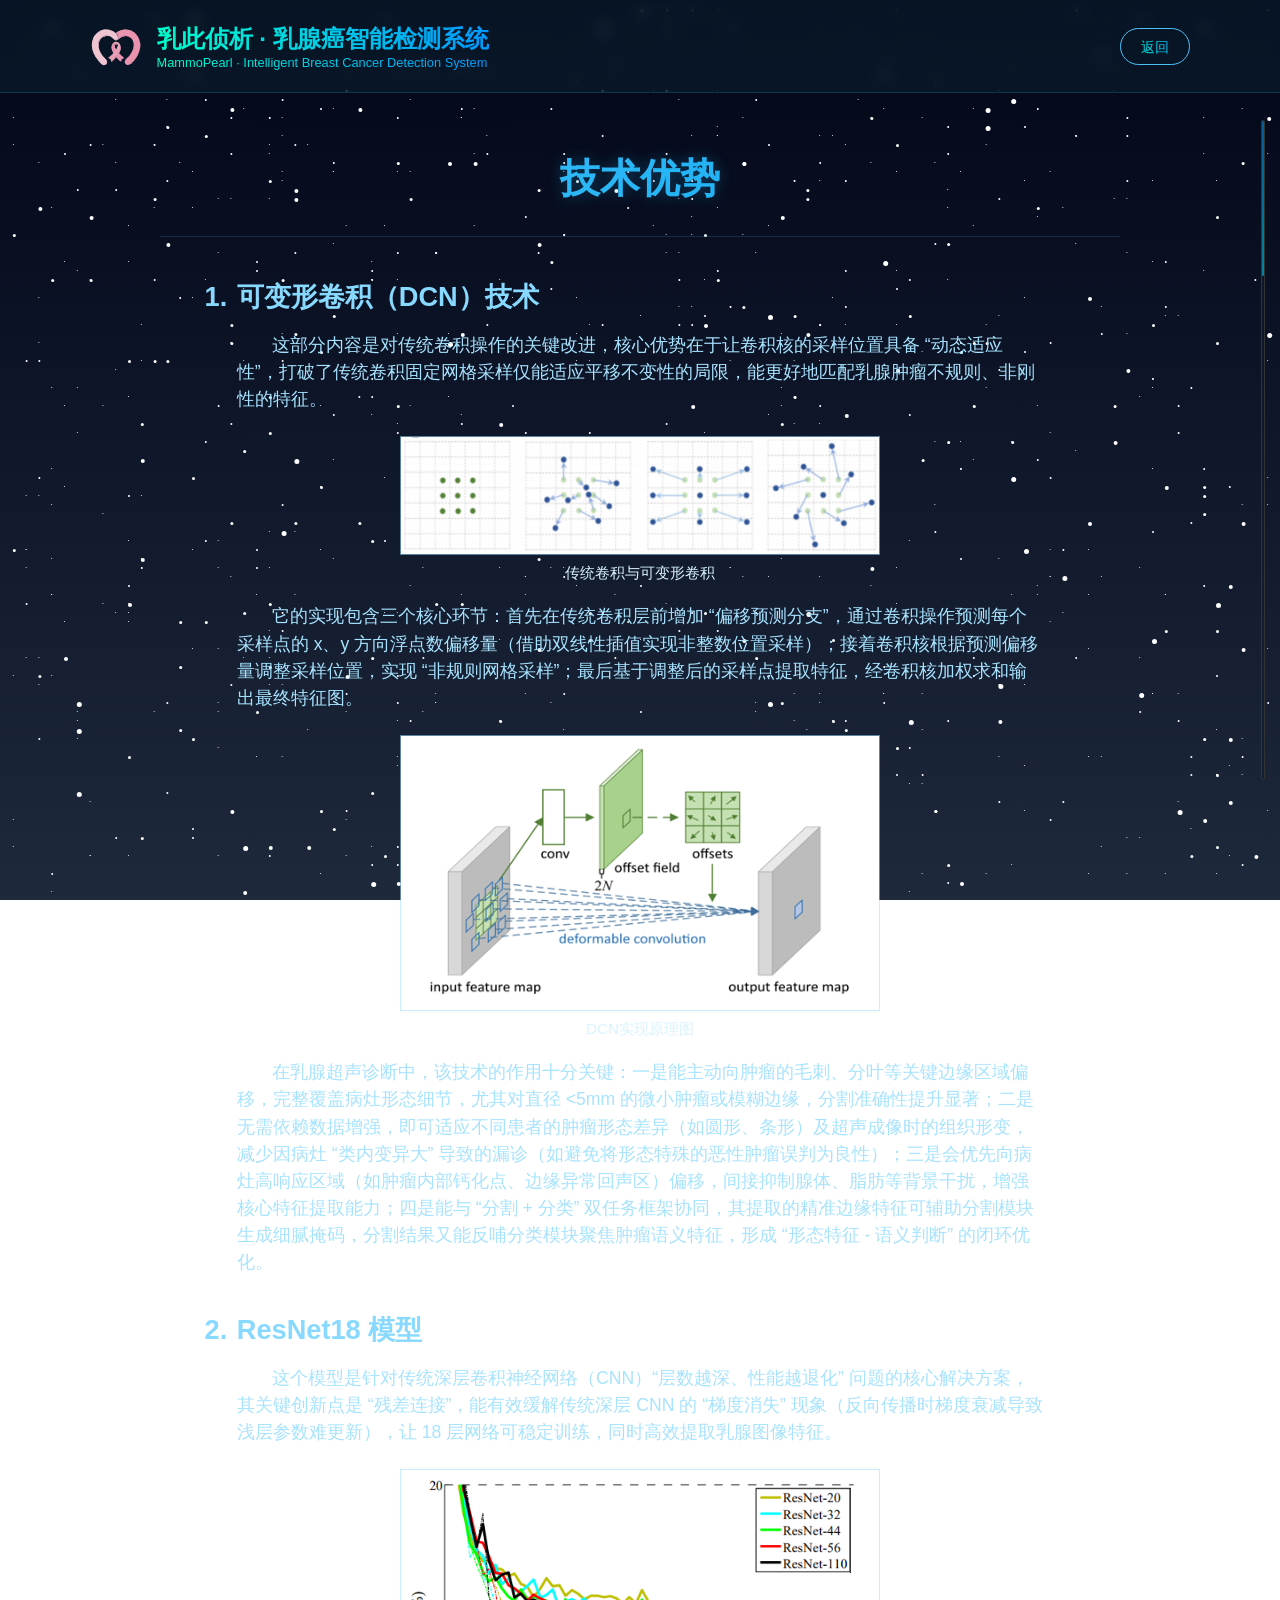
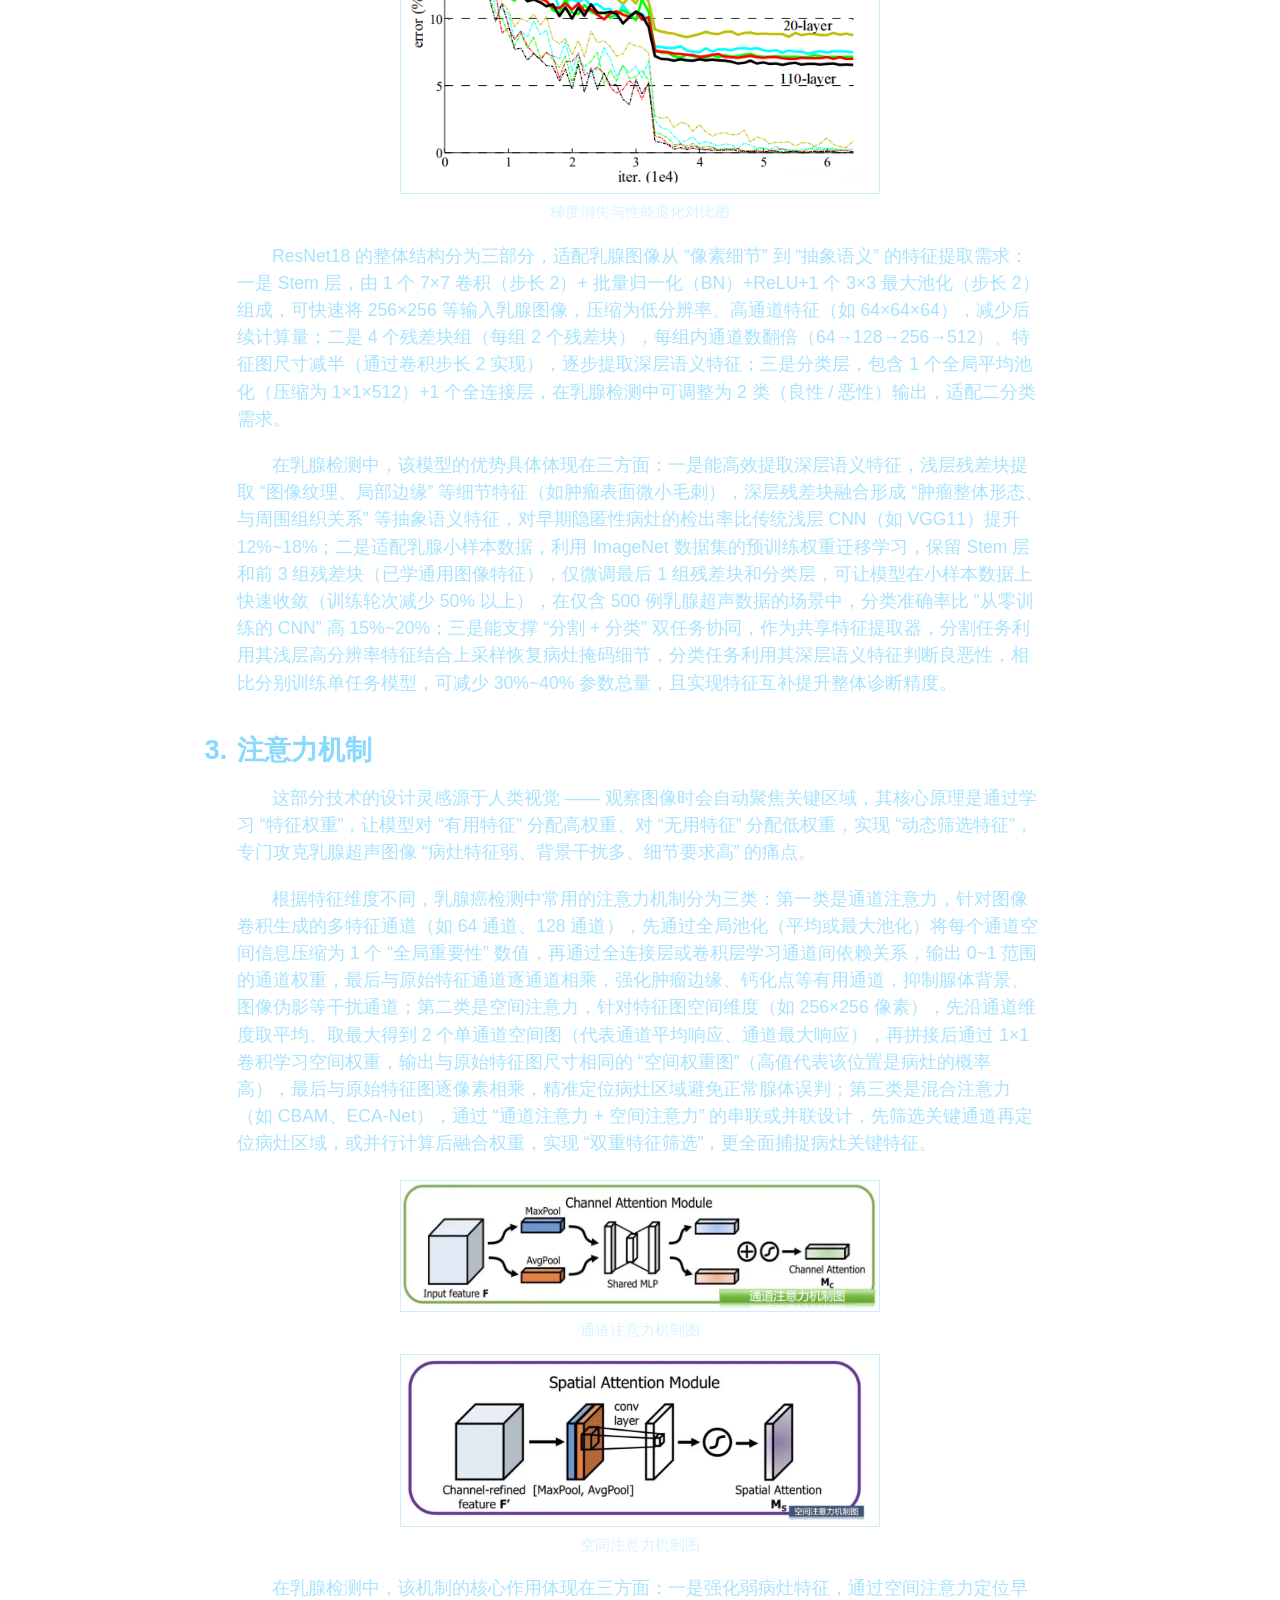
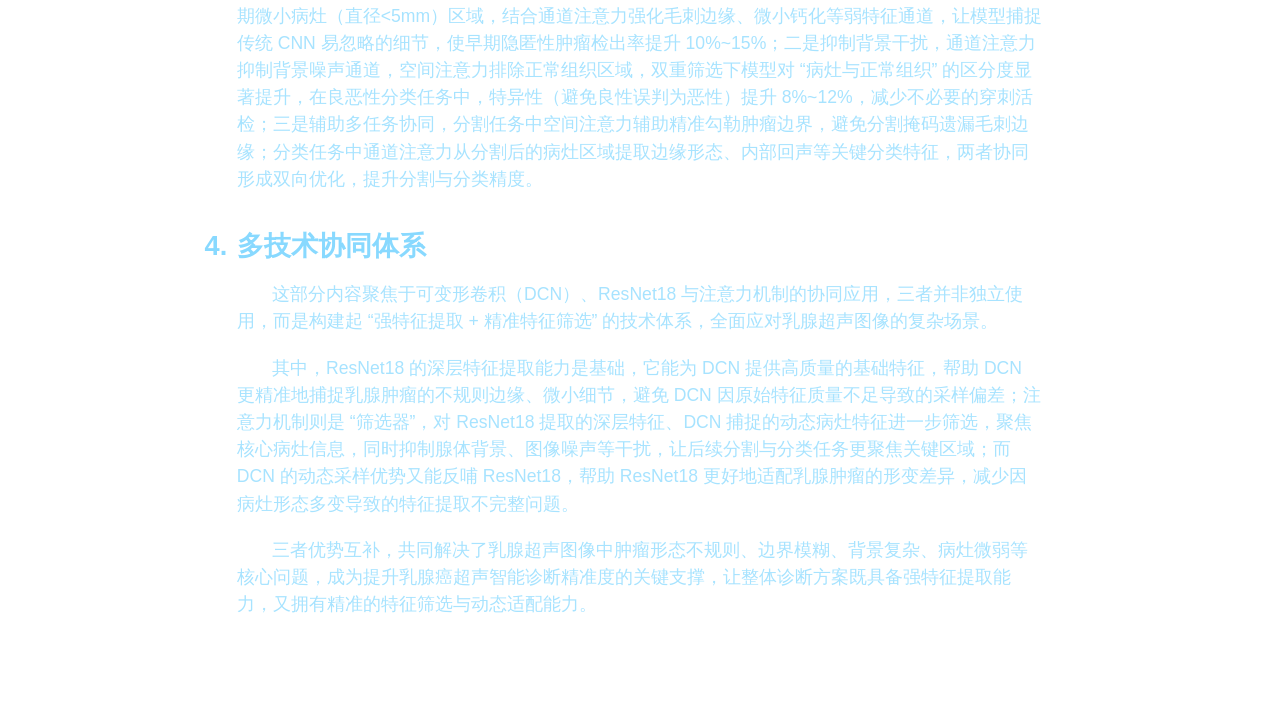
==== commit 170b1382: "remove comments and remove files no longer in use" ====
--- a/templates/advan.html
+++ b/templates/advan.html
@@ -519,16 +519,13 @@
             <button class="normal-btn" data-action="page-skip" data-msg="./index.html">返回</button>
         </div>
 
-        <!-- 压缩菜单栏 -->
         <div class="mobile-menu-container disappear">
-            <!-- 按钮 -->
             <div class="mobile-menu-btn">
                 <span class="bar"></span>
                 <span class="bar"></span>
                 <span class="bar"></span>
             </div>
 
-            <!-- 菜单内容 -->
             <div class="mobile-menu-content">
                 <button class="mobile-menu-item color-text" data-action="page-skip" data-msg="./index.html">返回</button>
             </div>
--- a/static/css/scrollbar.css
+++ b/static/css/scrollbar.css
@@ -1,4 +1,3 @@
-/* 完全隐藏原生滚动条（保持功能） */
 ::-webkit-scrollbar {
     display: none;
 }
@@ -8,18 +7,16 @@
     -ms-overflow-style: none;
 }
 
-/* 自定义滚动指示器 */
 .scroll-indicator {
     position: fixed;
-    top: 120px; /* 避开header */
+    top: 120px;
     right: 15px;
     width: 4px;
-    height: calc(100vh - 240px); /* 视口高度减去header和footer */
+    height: calc(100vh - 240px);
     background: rgba(15, 30, 45, 0.5);
     border-radius: 2px;
     border: 0.5px solid #333;
     z-index: 10000;
-    /* opacity: 0; */
     transition: opacity 0.3s;
 }
 
@@ -34,15 +31,10 @@
     min-height: 10px;
 }
 
-/* 交互效果 */
 body:hover .scroll-indicator,
 .scroll-indicator:hover {
     opacity: 1;
 }
-
-/* .scroll-indicator:hover .scroll-indicator-thumb {
-  background: linear-gradient(to bottom, #333, #fff);
-} */
 
 @media (max-width: 500px) {
     .scroll-indicator {
--- a/static/css/header.css
+++ b/static/css/header.css
@@ -82,8 +82,6 @@
     display: none !important;
 }
 
-/* 聚集菜单 */
-
 .mobile-menu-container {
     position: absolute;
     z-index: 200;
@@ -91,7 +89,6 @@
     right: 7vw;
 }
 
-/* 汉堡按钮样式 - 初始圆形 */
 .mobile-menu-btn {
     --size: 50px;
     width: var(--size);
@@ -109,10 +106,7 @@
     box-shadow: 0 2px 10px rgba(0, 0, 0, 0.2);
 }
 
-/* 汉堡按钮中的三条杠 */
 .mobile-menu-btn .bar {
-    /* width: 22px;
-    height: 3px; */
     width: 18px;
     height: 2px;
     background-color: #4fc3f7;
@@ -121,11 +115,10 @@
     transition: all 0.3s ease;
 }
 
-/* 菜单内容样式 - 默认隐藏 */
 .mobile-menu-content {
     --border-color: rgba(41, 182, 246, 0.3);
     position: absolute;
-    top: 60px; /* 位于按钮下方 */
+    top: 60px;
     right: 0;
     width: 200px;
     background-color: rgba(12, 34, 51, 0.95);
@@ -146,7 +139,6 @@
     align-items: center;
 }
 
-/* 菜单项样式, 颜色的设置在color-txt类 */
 .mobile-menu-item {
     width: 85%;
     padding: 3px;
@@ -191,9 +183,8 @@
     }
 }
 
-/* 菜单展开状态 */
 .mobile-menu-container.active .mobile-menu-btn {
-    border-radius: 8px; /* 变成圆角矩形 */
+    border-radius: 8px;
     background-color: rgba(12, 34, 51, 0.95);
 }
 
--- a/static/css/advan-main.css
+++ b/static/css/advan-main.css
@@ -9,6 +9,8 @@
     color: #e0f0ff;
     min-height: 100vh;
     overflow-x: hidden;
+    /* avoid collapse */
+    border-top: 1px solid transparent;
 }
 
 .no-select {
@@ -63,7 +65,7 @@
 }
 
 #write p {
-    color: #b3e5fc;
+    color: #a7e3ff;
     font-size: 1.1rem;
     line-height: 1.7rem;
     padding: 0.6rem var(--pl);
@@ -72,9 +74,20 @@
 
 #write h2 {
     font-size: 1.7rem;
-    color: #9cdffe;
+    color: #88d9ff;
     padding-left: var(--pl);
     margin-bottom: 5px;
+    position: relative;
+    line-height: 2.5rem;
+}
+
+#write h2::before {
+    position: absolute;
+    top: 0;
+    right: 93%;
+    font-size: inherit;
+    color: inherit;
+    line-height: inherit;
 }
 
 #write p + h2,
@@ -91,6 +104,18 @@
     border: 1px solid #9cdffe88;
 }
 
+#write img:has(+ span) {
+    margin-bottom: 0.5rem;
+}
+
+#write span {
+    display: block;
+    font-size: 0.95rem;
+    color: #d8f3ff;
+    text-align: center;
+    margin-bottom: 10px;
+}
+
 @media (max-width: 768px) {
     .container {
         margin-bottom: 20px;
@@ -112,6 +137,7 @@
     #write h2 {
         font-size: 1.36rem;
         margin-bottom: 4px;
+        line-height: 2rem;
     }
 
     #write p + h2,
@@ -125,6 +151,15 @@
         max-height: 300px;
         margin: 0.64rem auto;
     }
+
+    #write img:has(+ span) {
+        margin-bottom: 0.4rem;
+    }
+
+    #write span {
+        font-size: 0.82rem;
+        margin-bottom: 4px;
+    }
 }
 
 @media (max-width: 450px) {
@@ -137,8 +172,8 @@
     }
 
     #write p {
-        font-size: 0.7rem;
-        line-height: 1.05rem;
+        font-size: 0.8rem;
+        line-height: 1.3rem;
     }
 
     #write p + p {
@@ -146,8 +181,9 @@
     }
 
     #write h2 {
-        font-size: 1.08rem;
+        font-size: 1.15rem;
         margin-bottom: 3.2px;
+        line-height: 1.7rem;
     }
 
     #write p + h2,
@@ -161,4 +197,13 @@
         max-height: 280px;
         margin: 0.512rem auto;
     }
-}
+
+    #write img:has(+ span) {
+        margin-bottom: 0.38rem;
+    }
+
+    #write span {
+        font-size: 0.75rem;
+        margin-bottom: 1px;
+    }
+}
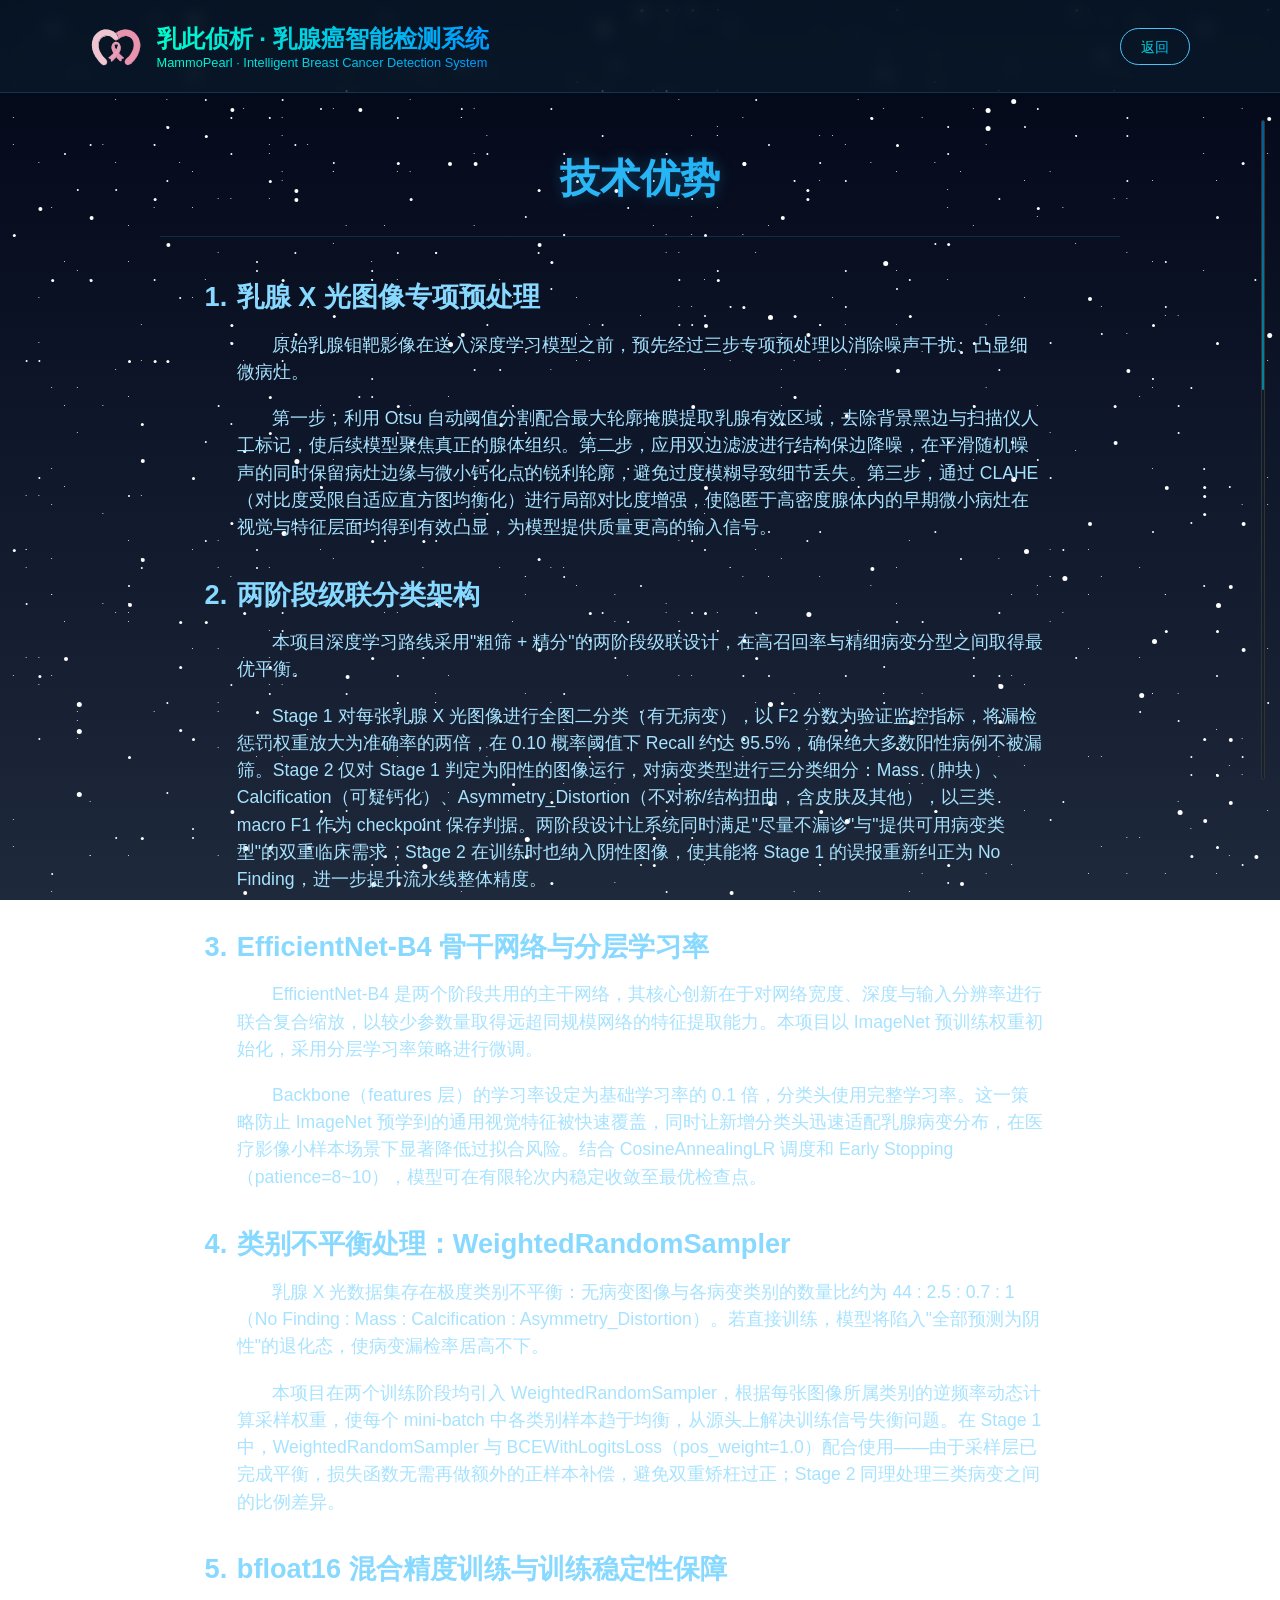
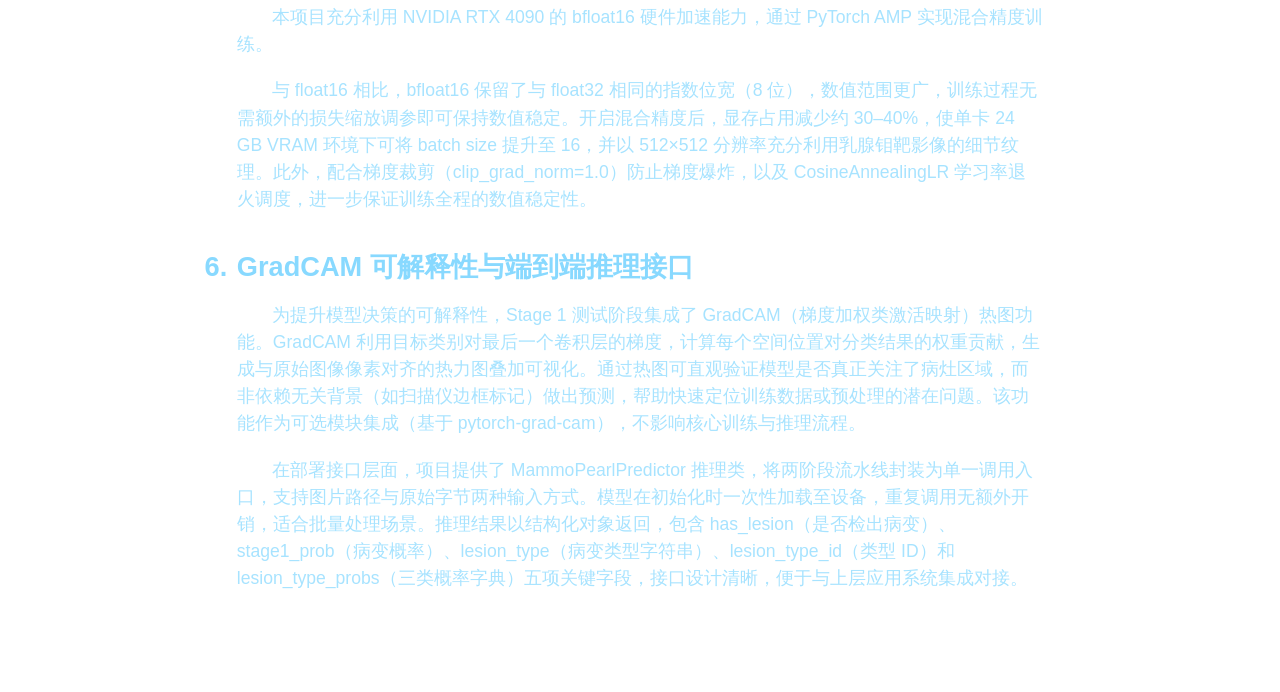
==== commit 6a23592f: "refactor: replace relative paths with absolute paths to align with server request handling" ====
--- a/templates/advan.html
+++ b/templates/advan.html
@@ -5,11 +5,11 @@
     <meta charset="utf-8">
     <meta name="viewport" content="width=device-width, initial-scale=1.0">
     <title>乳此侦析 - 技术优势</title>
-    <link rel="icon" href="../static/assets/img/favicon.ico" type="image/x-icon">
-    <link rel="stylesheet" href="../static/css/scrollbar.css">
-    <link rel="stylesheet" href="../static/css/star.css">
-    <link rel="stylesheet" href="../static/css/header.css">
-    <link rel="stylesheet" href="../static/css/advan-main.css">
+    <link rel="icon" href="/static/assets/img/favicon.ico" type="image/x-icon">
+    <link rel="stylesheet" href="/static/css/scrollbar.css">
+    <link rel="stylesheet" href="/static/css/star.css">
+    <link rel="stylesheet" href="/static/css/header.css">
+    <link rel="stylesheet" href="/static/css/advan-main.css">
 </head>
 
 <body>
@@ -516,7 +516,7 @@
         </div>
 
         <div class="main-header-right">
-            <button class="normal-btn" data-action="page-skip" data-msg="./index.html">返回</button>
+            <button class="normal-btn" data-action="page-skip" data-msg="/index.html">返回</button>
         </div>
 
         <div class="mobile-menu-container disappear">
@@ -527,7 +527,7 @@
             </div>
 
             <div class="mobile-menu-content">
-                <button class="mobile-menu-item color-text" data-action="page-skip" data-msg="./index.html">返回</button>
+                <button class="mobile-menu-item color-text" data-action="page-skip" data-msg="/index.html">返回</button>
             </div>
         </div>
     </header>
@@ -539,13 +539,10 @@
         <div id="write">Autogeneration</div>
     </div>
 
-    <script src="../static/js/scrollbar.js"></script>
-    <script src="../static/js/main.js"></script>
-    <script src="../static/js/header.js"></script>
-    <script src="../static/js/buttons.js"></script>
-
-    <script src="../static/assets/data/advan_doc.js"></script>
-    <script src="../static/js/advan-main.js"></script>
+    <script src="/static/js/common/buttons.js"></script>
+    <script src="/static/js/common/scrollbar.js" type="module"></script>
+    <script src="/static/js/common/header.js" type="module"></script>
+    <script src="/static/js/advan-main.js" type="module"></script>
 </body>
 
 </html>
--- a/static/css/header.css
+++ b/static/css/header.css
@@ -45,13 +45,11 @@
 .main-header-main-title {
     font-size: 1.5rem;
     margin: 0;
-    color: #e0f0ff;
 }
 
 .main-header-sub-title {
     font-size: 0.8rem;
     margin: 0;
-    color: #b3e5fc;
 }
 
 .main-header-right {
